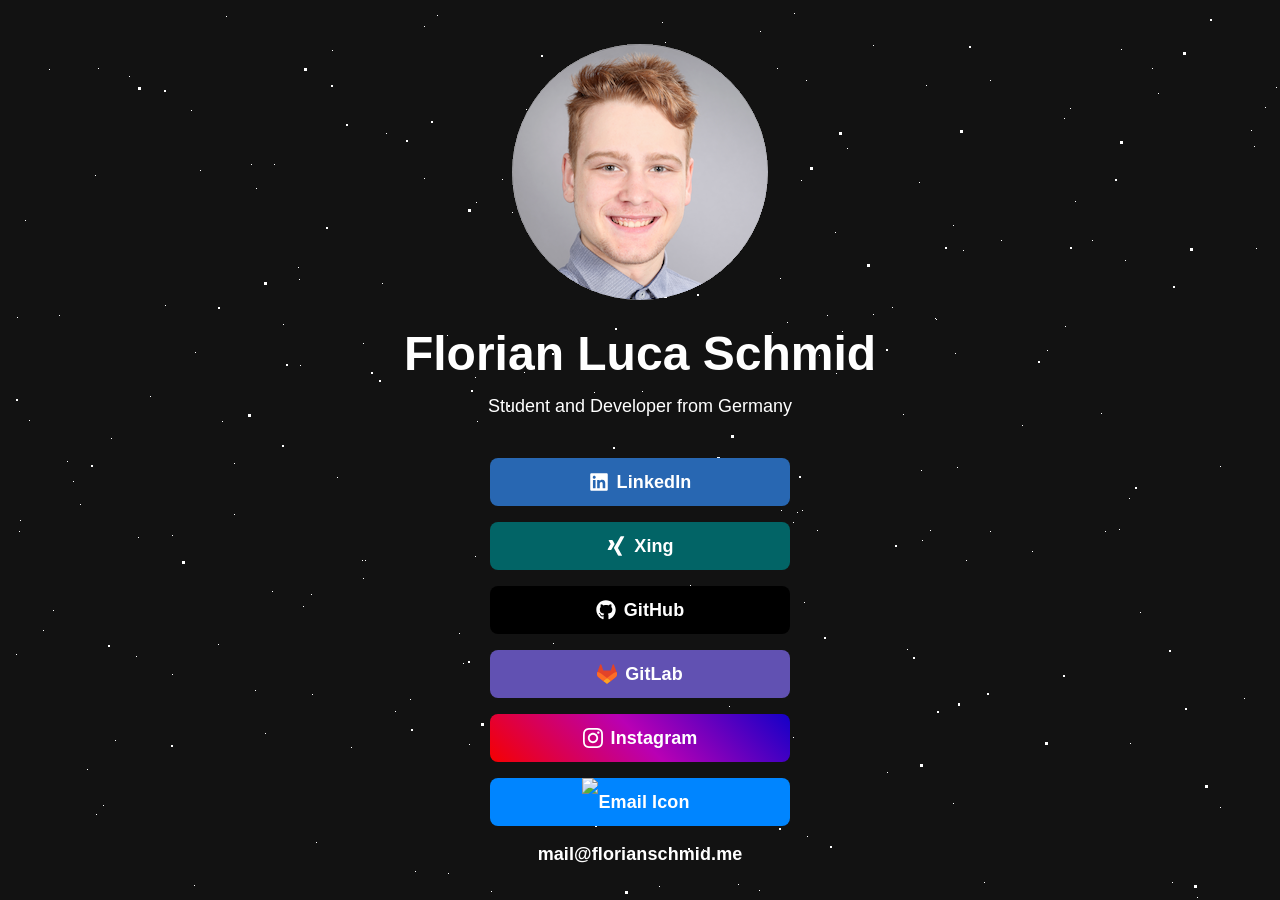
==== index.html @ 0807fe82 "change name to full name" ====
<!DOCTYPE html>
<html lang="en">

<head>
    <meta charset="utf-8">
    <title>Florian Luca Schmid - Linktree</title>
    <meta name="description" content="Contact me!">
    <meta name="author" content="Florian Schmid">

    <meta name="viewport" content="width=device-width, initial-scale=1">

    <link rel="stylesheet" href="css/normalize.css">
    <link rel="stylesheet" href="css/skeleton-dark.css">
    <link rel="stylesheet" href="css/brands.css">
    <link rel="stylesheet" href="css/custom.css">

    <link rel="icon" type="image/png" href="images/avatar.png">
</head>

<body>
    <!-- Parallax Pixel Background Animation -->
    <section class="animated-background">
      <div id="stars1"></div>
      <div id="stars2"></div>
      <div id="stars3"></div>
    </section>
    <!-- End of Parallax Pixel Background Animation -->

<div class="container">
    <div class="row">
      <div class="column" style="margin-top: 8%">

        <!-- Your Image Here -->
        <img src="images/avatar@4x.png"
             srcset="images/avatar@8x.png 2x, images/avatar@16x.png 4x"
             alt="Florian Schmid Profile Picture"
             style="margin-top: -3%; border-radius: 50%;">

        <!-- Title -->
        <h1>Florian Luca Schmid</h1>

        <!-- Short Bio -->
        <p style="margin-top: -4%;">Student and Developer from Germany</p>

        <!-- LinkedIn -->
        <a class="button button-linked linkBox" href="https://www.linkedin.com/in/florian-schmid-21755926a/" target="_blank" rel="noopener">
            <img class="icon" src="images/icons/linkedin.svg" alt="LinkedIn Logo">LinkedIn</a>
        <br>

        <!-- XING -->
        <a class="button button-xing linkBox" href="https://www.xing.com/profile/FlorianLuca_Schmid/cv" target="_blank" rel="noopener">
            <img class="icon" src="images/icons/xing.svg" alt="xing Logo">Xing</a>
        <br>

        <!-- Github -->
        <a class="button button-github linkBox" href="https://github.com/Schmidii99" target="_blank" rel="noopener">
            <img class="icon" src="images/icons/github.svg" alt="GitHub Logo">GitHub</a>
        <br>

        <!-- Gitlab -->
        <a class="button button-gitlab linkBox" href="https://gitlab.com/Schmidii99" target="_blank" rel="noopener">
            <img class="icon" src="images/icons/gitlab.svg" alt="GitLab Logo">GitLab</a>
        <br>

        <!-- Instagram -->
        <a class="button button-instagram linkBox" href="https://www.instagram.com/flo_schmand/" target="_blank" rel="noopener">
            <img class="icon" src="images/icons/instagram.svg" alt="Instagram Logo">Instagram</a>
        <br>

        <!-- Email -->
        <a class="button button-default linkBox" href="mailto:mail@florianschmid.me" target="_blank" rel="noopener">
            <img class="icon" src="images/icons/email.svg" alt="Email Icon">mail@florianschmid.me</a>
        <br>

      </div>
    </div>
</div>
</body>
</html>
---- css/skeleton-dark.css ----
/*
* littlelink V1
* https://littlelink.com
* Free to use under the MIT license.
* http://www.opensource.org/licenses/mit-license.php
* 12/21/2019
*
* Built using:
*
* Skeleton V2.0.4
* Copyright 2014, Dave Gamache
* www.getskeleton.com
* Free to use under the MIT license.
* http://www.opensource.org/licenses/mit-license.php
* 12/29/2014
*/

/* Table of contents
––––––––––––––––––––––––––––––––––––––––––––––––––
- Grid
- Base Styles
- Typography
- Links
- Code
- Spacing
- Utilities
*
* You'll find the button css in css/brands.css.
*
*/

/* Grid
–––––––––––––––––––––––––––––––––––––––––––––––––– */
.container {
  position: relative;
  width: 100%;
  max-width: 600px;
  text-align: center;
  margin: 0 auto;
  padding: 0 20px;
  box-sizing: border-box;
}
.container-left {
  position: relative;
  width: 100%;
  max-width: 600px;
  text-align: left;
  margin: 0 auto;
  padding: 0 20px;
  box-sizing: border-box;
}
.column {
  position: center;
  width: 100%;
  float: center;
  box-sizing: border-box;
}

/* For devices larger than 400px */
@media (min-width: 400px) {
  .container {
    width: 85%;
    padding: 0;
  }
}

/* For devices larger than 550px */
@media (min-width: 550px) {
  .container {
    width: 80%;
  }
  .column,
  .columns {
    margin-left: 0;
  }
  .column:first-child,
  .columns:first-child {
    margin-left: 0;
  }
}

/* Base Styles
–––––––––––––––––––––––––––––––––––––––––––––––––– */
/* NOTE
html is set to 62.5% so that all the REM measurements throughout Skeleton
are based on 10px sizing. So basically 1.5rem = 15px :) */

html {
  font-size: 100%;
  color-scheme: dark;
}
body {
  font-size: 18px;
  line-height: 24px;
  font-weight: 400;
  font-family: "Open Sans", "HelveticaNeue", "Helvetica Neue", Helvetica, Arial,
    sans-serif;
}

/* Typography
–––––––––––––––––––––––––––––––––––––––––––––––––– */
h1 {
  margin-top: 0;
  margin-bottom: 16px;
  font-weight: 800;
}
h1 {
  font-size: 24px;
  line-height: 64px;
  letter-spacing: 0;
}

/* Larger than phablet */
@media (min-width: 550px) {
  h1 {
    font-size: 48px;
    line-height: 96px;
  }
}

p {
  margin-top: 0;
}

/* Links
–––––––––––––––––––––––––––––––––––––––––––––––––– */
a {
  color: #0085ff;
}
a:hover {
  color: #0085ff;
}

/* Code
–––––––––––––––––––––––––––––––––––––––––––––––––– */
code {
  padding: 0.2rem 0.5rem;
  margin: 0 0.2rem;
  font-size: 90%;
  white-space: nowrap;
  background: #f1f1f1;
  border: 1px solid #e1e1e1;
  border-radius: 4px;
}
pre > code {
  display: block;
  padding: 1rem 1.5rem;
  white-space: pre;
}

/* Spacing
–––––––––––––––––––––––––––––––––––––––––––––––––– */
button,
.button {
  margin-bottom: 1rem;
}
input,
textarea,
select,
fieldset {
  margin-bottom: 1.5rem;
}
pre,
blockquote,
dl,
figure,
p,
ol {
  margin-bottom: 2.5rem;
}

/* Utilities
–––––––––––––––––––––––––––––––––––––––––––––––––– */
.u-full-width {
  width: 100%;
  box-sizing: border-box;
}
.u-max-full-width {
  max-width: 100%;
  box-sizing: border-box;
}
.u-pull-right {
  float: right;
}
.u-pull-left {
  float: left;
}

/* Misc
–––––––––––––––––––––––––––––––––––––––––––––––––– */
hr {
  margin-top: 3rem;
  margin-bottom: 3.5rem;
  border-width: 0;
  border-top: 1px solid #e1e1e1;
}
/* Radius values:

10%-40%: Squircles
50% (default): True circle
*/
.avatar {
  width: 128px;
  height: 128px;
  object-fit: cover;
  background-position: center;
  border-radius: 50%;
}

/* open-sans-regular - vietnamese_latin-ext_latin_hebrew_greek-ext_greek_cyrillic-ext_cyrillic */
@font-face {
  font-display: swap; /* Check https://developer.mozilla.org/en-US/docs/Web/CSS/@font-face/font-display for other options. */
  font-family: 'Open Sans';
  font-style: normal;
  font-weight: 400;
  src: url('../fonts/open-sans-v34-vietnamese_latin-ext_latin_hebrew_greek-ext_greek_cyrillic-ext_cyrillic-regular.eot'); /* IE9 Compat Modes */
  src: url('../fonts/open-sans-v34-vietnamese_latin-ext_latin_hebrew_greek-ext_greek_cyrillic-ext_cyrillic-regular.eot?#iefix') format('embedded-opentype'), /* IE6-IE8 */
       url('../fonts/open-sans-v34-vietnamese_latin-ext_latin_hebrew_greek-ext_greek_cyrillic-ext_cyrillic-regular.woff2') format('woff2'), /* Super Modern Browsers */
       url('../fonts/open-sans-v34-vietnamese_latin-ext_latin_hebrew_greek-ext_greek_cyrillic-ext_cyrillic-regular.woff') format('woff'), /* Modern Browsers */
       url('../fonts/open-sans-v34-vietnamese_latin-ext_latin_hebrew_greek-ext_greek_cyrillic-ext_cyrillic-regular.ttf') format('truetype'), /* Safari, Android, iOS */
       url('../fonts/open-sans-v34-vietnamese_latin-ext_latin_hebrew_greek-ext_greek_cyrillic-ext_cyrillic-regular.svg#OpenSans') format('svg'); /* Legacy iOS */
}
/* open-sans-600 - vietnamese_latin-ext_latin_hebrew_greek-ext_greek_cyrillic-ext_cyrillic */
@font-face {
  font-display: swap; /* Check https://developer.mozilla.org/en-US/docs/Web/CSS/@font-face/font-display for other options. */
  font-family: 'Open Sans';
  font-style: normal;
  font-weight: 600;
  src: url('../fonts/open-sans-v34-vietnamese_latin-ext_latin_hebrew_greek-ext_greek_cyrillic-ext_cyrillic-600.eot'); /* IE9 Compat Modes */
  src: url('../fonts/open-sans-v34-vietnamese_latin-ext_latin_hebrew_greek-ext_greek_cyrillic-ext_cyrillic-600.eot?#iefix') format('embedded-opentype'), /* IE6-IE8 */
       url('../fonts/open-sans-v34-vietnamese_latin-ext_latin_hebrew_greek-ext_greek_cyrillic-ext_cyrillic-600.woff2') format('woff2'), /* Super Modern Browsers */
       url('../fonts/open-sans-v34-vietnamese_latin-ext_latin_hebrew_greek-ext_greek_cyrillic-ext_cyrillic-600.woff') format('woff'), /* Modern Browsers */
       url('../fonts/open-sans-v34-vietnamese_latin-ext_latin_hebrew_greek-ext_greek_cyrillic-ext_cyrillic-600.ttf') format('truetype'), /* Safari, Android, iOS */
       url('../fonts/open-sans-v34-vietnamese_latin-ext_latin_hebrew_greek-ext_greek_cyrillic-ext_cyrillic-600.svg#OpenSans') format('svg'); /* Legacy iOS */
}
/* open-sans-700 - vietnamese_latin-ext_latin_hebrew_greek-ext_greek_cyrillic-ext_cyrillic */
@font-face {
  font-display: swap; /* Check https://developer.mozilla.org/en-US/docs/Web/CSS/@font-face/font-display for other options. */
  font-family: 'Open Sans';
  font-style: normal;
  font-weight: 700;
  src: url('../fonts/open-sans-v34-vietnamese_latin-ext_latin_hebrew_greek-ext_greek_cyrillic-ext_cyrillic-700.eot'); /* IE9 Compat Modes */
  src: url('../fonts/open-sans-v34-vietnamese_latin-ext_latin_hebrew_greek-ext_greek_cyrillic-ext_cyrillic-700.eot?#iefix') format('embedded-opentype'), /* IE6-IE8 */
       url('../fonts/open-sans-v34-vietnamese_latin-ext_latin_hebrew_greek-ext_greek_cyrillic-ext_cyrillic-700.woff2') format('woff2'), /* Super Modern Browsers */
       url('../fonts/open-sans-v34-vietnamese_latin-ext_latin_hebrew_greek-ext_greek_cyrillic-ext_cyrillic-700.woff') format('woff'), /* Modern Browsers */
       url('../fonts/open-sans-v34-vietnamese_latin-ext_latin_hebrew_greek-ext_greek_cyrillic-ext_cyrillic-700.ttf') format('truetype'), /* Safari, Android, iOS */
       url('../fonts/open-sans-v34-vietnamese_latin-ext_latin_hebrew_greek-ext_greek_cyrillic-ext_cyrillic-700.svg#OpenSans') format('svg'); /* Legacy iOS */
}
/* open-sans-800 - vietnamese_latin-ext_latin_hebrew_greek-ext_greek_cyrillic-ext_cyrillic */
@font-face {
  font-display: swap; /* Check https://developer.mozilla.org/en-US/docs/Web/CSS/@font-face/font-display for other options. */
  font-family: 'Open Sans';
  font-style: normal;
  font-weight: 800;
  src: url('../fonts/open-sans-v34-vietnamese_latin-ext_latin_hebrew_greek-ext_greek_cyrillic-ext_cyrillic-800.eot'); /* IE9 Compat Modes */
  src: url('../fonts/open-sans-v34-vietnamese_latin-ext_latin_hebrew_greek-ext_greek_cyrillic-ext_cyrillic-800.eot?#iefix') format('embedded-opentype'), /* IE6-IE8 */
       url('../fonts/open-sans-v34-vietnamese_latin-ext_latin_hebrew_greek-ext_greek_cyrillic-ext_cyrillic-800.woff2') format('woff2'), /* Super Modern Browsers */
       url('../fonts/open-sans-v34-vietnamese_latin-ext_latin_hebrew_greek-ext_greek_cyrillic-ext_cyrillic-800.woff') format('woff'), /* Modern Browsers */
       url('../fonts/open-sans-v34-vietnamese_latin-ext_latin_hebrew_greek-ext_greek_cyrillic-ext_cyrillic-800.ttf') format('truetype'), /* Safari, Android, iOS */
       url('../fonts/open-sans-v34-vietnamese_latin-ext_latin_hebrew_greek-ext_greek_cyrillic-ext_cyrillic-800.svg#OpenSans') format('svg'); /* Legacy iOS */
}
---- css/brands.css ----
/*
* littlelink.io
* Skeleton V2.0.4
* Copyright 2014, Dave Gamache
* www.getskeleton.com
* Free to use under the MIT license.
* http://www.opensource.org/licenses/mit-license.php
* 12/29/2014
*/

/*
* Built using on:
* Skeleton V2.0.4
* Copyright 2014, Dave Gamache
* www.getskeleton.com
* Free to use under the MIT license.
* http://www.opensource.org/licenses/mit-license.php
* 12/29/2014
*/

/* Table of contents
––––––––––––––––––––––––––––––––––––––––––––––––––

- Buttons
- Brand Styles

*/

/* Buttons
–––––––––––––––––––––––––––––––––––––––––––––––––– */

.button,
button {
  display: inline-block;
  text-decoration: none;
  height: 48px;
  text-align: center;
  vertical-align: middle;
  font-size: 18px;
  width: 300px;
  font-weight: 700;
  line-height: 48px;
  letter-spacing: 0.1px;
  white-space: wrap;
  border-radius: 8px;
  cursor: pointer;
}
button:hover,
.button:focus {
  color: #333;
  border-color: #888;
  outline: 0;
}
.button.button-primary {
  color: #fff;
  filter: brightness(90%);
}
.button.button-primary:hover,
.button.button-primary:focus {
  color: #fff;
  filter: brightness(90%);
}

/* Brand Icons
–––––––––––––––––––––––––––––––––––––––––––––––––– */

.icon {
  padding: 0px 8px 3.5px 0px;
  vertical-align: middle;
  width: 20px;
  height: 20px;
}

/* Brand Styles
–––––––––––––––––––––––––––––––––––––––––––––––––– */

/* Default (this is great for your own brand color!) */
.button.button-default {
  color: #ffffff;
  background-color: #0085ff;
}
.button.button-default:hover,
.button.button-default:focus {
  filter: brightness(90%);
}

/* Amazon */
.button.button-amazon {
  color: #000000;
  background-color: #ffffff;
}
.button.button-amazon:hover,
.button.button-amazon:focus {
  filter: brightness(90%);
}

/* Apple App Store */
.button.button-appstore {
  color: #ffffff;
  background-color: #000000;
}
.button.button-appstore:hover,
.button.button-appstore:focus {
  filter: brightness(90%);
}

/* Apple Music */
.button.button-apple-music {
  color: #ffffff;
  background-color: #000000;
}
.button.button-apple-music:hover,
.button.button-apple-music:focus {
  filter: brightness(90%);
}

/* Apple Music Alt */
.button.button-apple-music-alt {
  color: #ffffff;
  background-image: linear-gradient(to bottom, #FB5C74, #FA233B);
}
.button.button-apple-music-alt:hover,
.button.button-apple-music-alt:focus {
  filter: brightness(90%);
}

/* Apple Podcasts */
.button.button-apple-podcasts {
  color: #ffffff;
  background-color: #000000;
}
.button.button-apple-podcasts:hover,
.button.button-apple-podcasts:focus {
  filter: brightness(90%);
}

/* Apple Podcasts Alt */
.button.button-apple-podcasts-alt {
  color: #ffffff;
  background-image: linear-gradient(to bottom, #F452FF, #832BC1);
}
.button.button-apple-podcasts-alt:hover,
.button.button-apple-podcasts-alt:focus {
  filter: brightness(90%);
}

/* Bandcamp */
.button.button-bandcamp {
  color: #ffffff;
  background-color: #1d9fc3;
}
.button.button-bandcamp:hover,
.button.button-bandcamp:focus {
  filter: brightness(90%);
}

/* Buy Me a Coffee */
.button.button-coffee {
  color: #100a26;
  background-color: #ffdd00;
}
.button.button-coffee:hover,
.button.button-coffee:focus {
  filter: brightness(90%);
}

/* Clubhouse */
.button.button-clubhouse {
  color: #1F1F1A;
  background-color: #F1EFE3;
}
.button.button-coffee:hover,
.button.button-coffee:focus {
  filter: brightness(90%);
}

/* Cash App */
.button.button-cashapp {
  color: #ffffff;
  background-image: linear-gradient(to bottom, #00d64b, #00c244);
}
.button.button-cashapp:hover,
.button.button-cashapp:focus {
  filter: brightness(90%);
}

/* dev.to */
.button.button-dev-to {
  color: #000000;
  background-color: #f5f5f5;
}
.button.button-dev-to:hover,
.button.button-dev-to:focus {
  filter: brightness(90%);
}

/* Discord */
.button.button-discord {
  color: #ffffff;
  background-color: #5865f2;
}
.button.button-discord:hover,
.button.button-discord:focus {
  filter: brightness(90%);
}

/* Etsy */
.button.button-etsy {
  color: #ffffff;
  background-color: #F45800;
}
.button.button-etsy:hover,
.button.button-etsy:focus {
  filter: brightness(90%);
}

/* Facebook */
.button.button-faceb {
  color: #ffffff;
  background-color: #1877f2;
}
.button.button-faceb:hover,
.button.button-faceb:focus {
  filter: brightness(90%);
}

/* Facebook Messenger */
.button.button-messenger {
  color: #ffffff;
  background-image: linear-gradient(
    25deg,
    #0099ff,
    #5f5dff,
    #a033ff,
    #c740cc,
    #ff5280,
    #ff7061
  );
}
.button.button-messenger:hover,
.button.button-messenger:focus {
  filter: brightness(90%);
}

/* Figma */
.button.button-figma {
  color: #ffffff;
  background-color: #000000;
}
.button.button-figma:hover,
.button.button-figma:focus {
  filter: brightness(90%);
}

/* Flickr */
.button.button-flickr {
  color: #ffffff;
  background-color: #000000;
}
.button.button-flickr:hover,
.button.button-flickr:focus {
  filter: brightness(90%);
}

/* GitHub */
.button.button-github {
  color: #ffffff;
  background-color: #000000;
}
.button.button-github:hover,
.button.button-github:focus {
  filter: brightness(90%);
}

/* Gitlab */
.button.button-gitlab {
  color: #ffffff;
  background-color: #6151b2;
}
.button.button-gitlab:hover,
.button.button-gitlab:focus {
  filter: brightness(90%);
}

/* Goodreads */
.button.button-goodreads {
  color: #333333;
  background-color: #f3f1e6;
}
.button.button-goodreads:hover,
.button.button-goodreads:focus {
  filter: brightness(90%);
}

/* Google Play Store */
.button.button-playstore {
  color: #FFFFFF;
  background-color: #000000;
}
.button.button-playstore:hover,
.button.button-playstore:focus {
  filter: brightness(90%);
}

/* Google Podcasts */
.button.button-google-podcasts {
  color: #000000;
  background-color: #FFFFFF;
}
.button.button-google-podcasts:hover,
.button.button-google-podcasts:focus {
  filter: brightness(90%);
}

/* Google Scholar */
.button.button-google-scholar {
  color: #000000;
  background-color: #f5f5f5;
}
.button.button-google-scholar:hover,
.button.button-google-scholar:focus {
  filter: brightness(90%);
}

/* Hashnode */
.button.button-hashnode {
  color: #000000;
  background-color: #ffffff;
}
.button.button-hashnode:hover,
.button.button-hashnode:focus {
  filter: brightness(90%);
}

/* Instagram */
.button.button-instagram {
  color: #ffffff;
  background-image: linear-gradient(-135deg, #1400c8, #b900b4, #f50000);
}
.button.button-instagram:hover,
.button.button-instagram:focus {
  filter: brightness(90%);
}

/* kickstarter */
.button.button-kickstarter {
  color: #ffffff;
  background-color: #05ce78;
}
.button.button-kickstarter:hover,
.button.button-kickstarter:focus {
  filter: brightness(90%);
}

/* Kit */
.button.button-kit {
  color: #ffffff;
  background-color: #000000;
}
.button.button-kit:hover,
.button.button-kit:focus {
  filter: brightness(90%);
}

/* Ko-fi */
.button.button-ko-fi {
  color: #ffffff;
  background-color: #13C3FF;
}
.button.button-ko-fi:hover,
.button.button-ko-fi:focus {
  filter: brightness(90%);
}

/* Letterboxd */
.button.button-letterboxd {
  color: #ffffff;
  background-color: #2c3440;
}
.button.button-letterboxd:hover,
.button.button-letterboxd:focus {
  filter: brightness(90%);
}

/* LinkedIn */
.button.button-linked {
  color: #ffffff;
  background-color: #2867b2;
}
.button.button-linked:hover,
.button.button-linked:focus {
  filter: brightness(90%);
}

/* Mastodon */
.button.button-mastodon {
  color: #ffffff;
  background-color: #17063B;
}
.button.button-mastodon:hover,
.button.button-mastodon:focus {
  filter: brightness(90%);
}

/* Medium */
.button.button-medium {
  color: #ffffff;
  background-color: #000000;
}
.button.button-medium:hover,
.button.button-medium:focus {
  filter: brightness(90%);
}

/* Notion */
.button.button-notion {
  color: #000000;
  border-style: solid;
  border-color: #000000;
  border-width: 2px;
  background-color: #ffffff;
}
.button.button-notion:hover,
.button.button-notion:focus {
  filter: brightness(90%);
}

/* OnlyFans */
.button.button-onlyfans {
  color: #ffffff;
  background-color: #00AEEF;
}
.button.button-onlyfans:hover,
.button.button-onlyfans:focus {
  filter: brightness(90%);
}

/* Patreon */
.button.button-patreon {
  color: #ffffff;
  background-color: #ff424d;
}
.button.button-patreon:hover,
.button.button-patreon:focus {
  filter: brightness(90%);
}

/* PayPal */
.button.button-paypal {
  color: #ffffff;
  background-color: #003087;
}
.button.button-paypal:hover,
.button.button-paypal:focus {
  filter: brightness(90%);
}

/* Pinterest */
.button.button-pinterest {
  color: #000000;
  background-color: #ffe2eb;
}
.button.button-pinterest:hover,
.button.button-pinterest:focus {
  filter: brightness(90%);
}

/* Post.news */
.button.button-post-news {
  color: #ffffff;
  background-color: #678BFF;
}
.button.button-post-news:hover,
.button.button-post-news:focus {
  filter: brightness(90%);
}

/* Producthunt */
.button.button-producthunt {
  color: #da552f;
  border-style: solid;
  border-color: #da552f;
  border-width: 2px;
  background-color: #ffffff;
}
.button.button-producthunt:hover,
.button.button-producthunt:focus {
  filter: brightness(90%);
}

/* Redbubble */
.button.button-redbubble {
  color: #e41321;
  border-style: solid;
  border-color: #e41321;
  border-width: 2px;
  background-color: #ffffff;
}
.button.button-redbubble:hover,
.button.button-redbubble:focus {
  filter: brightness(90%);
}

/* Reddit */
.button.button-reddit {
  color: #000000;
  background-color: #d7dfe2;
}
.button.button-reddit:hover,
.button.button-reddit:focus {
  filter: brightness(90%);
}

/* Signal */
.button.button-signal {
  color: #ffffff;
  background-color: #3a76f0;
}
.button.button-signal:hover,
.button.button-signal:focus {
  filter: brightness(90%);
}

/* Skoob */
.button.button-skoob {
  color: #ffffff;
  background-color: #3189c8;
}
.button.button-skoob:hover,
.button.button-skoob:focus {
  filter: brightness(90%);
}

/* Snapchat */
.button.button-snapchat {
  color: #000000;
  background-color: #fffc00;
}
.button.button-snapchat:hover,
.button.button-snapchat:focus {
  filter: brightness(90%);
}

/* SoundCloud */
.button.button-soundcloud {
  color: #ffffff;
  background-color: #ff5500;
}
.button.button-soundcloud:hover,
.button.button-soundcloud:focus {
  filter: brightness(90%);
}

/* Spotify */
.button.button-spotify {
  color: #191414;
  background-color: #1db954;
}
.button.button-spotify:hover,
.button.button-spotify:focus {
  filter: brightness(90%);
}

/* Spotify Alt */
.button.button-spotify-alt {
  color: #FFFFFF;
  background-color: #191414;
}
.button.button-spotify-alt:hover,
.button.button-spotify-alt:focus {
  filter: brightness(90%);
}

/* Steam */
.button.button-steam {
  color: #ffffff;
  background-color: #171a21;
}
.button.button-steam:hover,
.button.button-steam:focus {
  filter: brightness(90%);
}

/* Strava */
.button.button-strava {
  color: #ffffff;
  background-color: #fc5200;
}
.button.button-strava:hover,
.button.button-strava:focus {
  filter: brightness(90%);
}

/* Substack */
.button.button-substack {
  color: #ffffff;
  background-color: #FF6719;
}
.button.button-substack:hover,
.button.button-substack:focus {
  filter: brightness(90%);
}

/* Telegram */
.button.button-telegram {
  color: #ffffff;
  background-color: #3faee8;
}
.button.button-telegram:hover,
.button.button-telegram:focus {
  filter: brightness(90%);
}

/* Threema */
.button.button-threema {
  color: #000000;
  background-color: #3fe669;
}
.button.button-threema:hover,
.button.button-threema:focus {
  filter: brightness(90%);
}

/* TikTok */
.button.button-tiktok {
  color: #ffffff;
  background-color: #000000;
}
.button.button-tiktok:hover,
.button.button-tiktok:focus {
  filter: brightness(90%);
}

/* Trello */
.button.button-trello {
  color: #ffffff;
  background-color: #0065ff;
}
.button.button-trello:hover,
.button.button-trello:focus {
  filter: brightness(90%);
}

/* Tumblr */
.button.button-tumb {
  color: #ffffff;
  background-color: #131313;
}
.button.button-tumb:hover,
.button.button-tumb:focus {
  filter: brightness(90%);
}

/* Twitch */
.button.button-twitch {
  color: #ffffff;
  background-color: #9146ff;
}
.button.button-twitch:hover,
.button.button-twitch:focus {
  filter: brightness(90%);
}

/* Twitter */
.button.button-twit {
  color: #ffffff;
  background-color: #1da1f2;
}
.button.button-twit:hover,
.button.button-twit:focus {
  filter: brightness(90%);
}

/* Untappd */
.button.button-untappd {
  color: #ffffff;
  background-color: #ffc000;
}
.button.button-untappd:hover,
.button.button-untappd:focus {
  filter: brightness(90%);
}

/* Venmo */
.button.button-venmo {
  color: #ffffff;
  background-color: #008CFF;
}
.button.button-venmo:hover,
.button.button-venmo:focus {
  filter: brightness(90%);
}

/* Vimeo */
.button.button-vimeo {
  color: #ffffff;
  background-color: #1ab7ea;
}
.button.button-vimeo:hover,
.button.button-vimeo:focus {
  filter: brightness(90%);
}

/* VRChat */
.button.button-vrchat {
  color: #000000;
  background-color: #ffffff;
  border: 2px solid black;
}
.button.button-vrchat:hover,
.button.button-vrchat:focus {
  filter: brightness(90%);
}

/* Website */
.button.button-web {
  color: #ffffff;
  background-color: #000000;
}
.button.button-web:hover,
.button.button-web:focus {
  filter: brightness(90%);
}

/* WhatsApp */
.button.button-whatsapp {
  color: #ffffff;
  background-color: #455a64;
}
.button.button-whatsapp:hover,
.button.button-whatsapp:focus {
  filter: brightness(90%);
}

/* Wordpress */
.button.button-wordpress {
  color: #ffffff;
  background-color: #21759b;
}
.button.button-wordpress:hover,
.button.button-wordpress:focus {
  filter: brightness(90%);
}

/* Xing */
.button.button-xing {
  color: #ffffff;
  background-color: #026466;
}
.button.button-xing:hover,
.button.button-xing:focus {
  filter: brightness(90%);
}

/* YouTube */
.button.button-yt {
  color: #ffffff;
  background-color: #000000;
}
.button.button-yt:hover,
.button.button-yt:focus {
  filter: brightness(90%);
}

/* Unsplash */
.button.button-unsplash {
  color: #000000;
  background-color: #ffffff;
}
.button.button-unsplash:hover,
.button.button-unsplash:focus {
  filter: brightness(90%);
}
---- css/custom.css ----
.linkBox {
    animation: flyup 1.5s;
    animation-fill-mode: forwards;
    position: relative;
    opacity: 0;
}

.linkBox:nth-child(4) {animation-delay: 0s;}
.linkBox:nth-child(6) {animation-delay: 0.2s;}
.linkBox:nth-child(8) {animation-delay: 0.4s;}
.linkBox:nth-child(10) {animation-delay: 0.6s;}
.linkBox:nth-child(12) {animation-delay: 0.8s;}
.linkBox:nth-child(14) {animation-delay: 1s;}


/*-----------------------animations---------------------*/
@keyframes animStar {
    from {
        transform: translateY(0px);
    }
    to {
        transform: translateY(-2000px);
    }
}

@keyframes flyup {
    from {
      transform: translateY(700px); 
    }
    to {
        transform: translateY(0px);
        opacity: 1;
    }
  }

/*-----------------------parallax-----------------------*/
/* credits: https://www.youtube.com/watch?v=aywzn9cf-_U */
#stars1 {
    width: 1px;
    height: 1px;
    background: transparent;
    animation: animStar 120s linear infinite;

    box-shadow: 779px 1331px #fff, 324px 42px #fff, 303px 586px #fff,
    1312px 276px #fff, 451px 625px #fff, 521px 1931px #fff, 1087px 1871px #fff,
    36px 1546px #fff, 132px 934px #fff, 1698px 901px #fff, 1418px 664px #fff,
    1448px 1157px #fff, 1084px 232px #fff, 347px 1776px #fff, 1722px 243px #fff,
    1629px 835px #fff, 479px 969px #fff, 1231px 960px #fff, 586px 384px #fff,
    164px 527px #fff, 8px 646px #fff, 1150px 1126px #fff, 665px 1357px #fff,
    1556px 1982px #fff, 1260px 1961px #fff, 1675px 1741px #fff,
    1843px 1514px #fff, 718px 1628px #fff, 242px 1343px #fff, 1497px 1880px #fff,
    1364px 230px #fff, 1739px 1302px #fff, 636px 959px #fff, 304px 686px #fff,
    614px 751px #fff, 1935px 816px #fff, 1428px 60px #fff, 355px 335px #fff,
    1594px 158px #fff, 90px 60px #fff, 1553px 162px #fff, 1239px 1825px #fff,
    1945px 587px #fff, 749px 1785px #fff, 1987px 1172px #fff, 1301px 1237px #fff,
    1039px 342px #fff, 1585px 1481px #fff, 995px 1048px #fff, 524px 932px #fff,
    214px 413px #fff, 1701px 1300px #fff, 1037px 1613px #fff, 1871px 996px #fff,
    1360px 1635px #fff, 1110px 1313px #fff, 412px 1783px #fff, 1949px 177px #fff,
    903px 1854px #fff, 700px 1936px #fff, 378px 125px #fff, 308px 834px #fff,
    1118px 962px #fff, 1350px 1929px #fff, 781px 1811px #fff, 561px 137px #fff,
    757px 1148px #fff, 1670px 1979px #fff, 343px 739px #fff, 945px 795px #fff,
    576px 1903px #fff, 1078px 1436px #fff, 1583px 450px #fff, 1366px 474px #fff,
    297px 1873px #fff, 192px 162px #fff, 1624px 1633px #fff, 59px 453px #fff,
    82px 1872px #fff, 1933px 498px #fff, 1966px 1974px #fff, 1975px 1688px #fff,
    779px 314px #fff, 1858px 1543px #fff, 73px 1507px #fff, 1693px 975px #fff,
    1683px 108px #fff, 1768px 1654px #fff, 654px 14px #fff, 494px 171px #fff,
    1689px 1895px #fff, 1660px 263px #fff, 1031px 903px #fff, 1203px 1393px #fff,
    1333px 1421px #fff, 1113px 41px #fff, 1206px 1645px #fff, 1325px 1635px #fff,
    142px 388px #fff, 572px 215px #fff, 1535px 296px #fff, 1419px 407px #fff,
    1379px 1003px #fff, 329px 469px #fff, 1791px 1652px #fff, 935px 1802px #fff,
    1330px 1820px #fff, 421px 1933px #fff, 828px 365px #fff, 275px 316px #fff,
    707px 960px #fff, 1605px 1554px #fff, 625px 58px #fff, 717px 1697px #fff,
    1669px 246px #fff, 1925px 322px #fff, 1154px 1803px #fff, 1929px 295px #fff,
    1248px 240px #fff, 1045px 1755px #fff, 166px 942px #fff, 1888px 1773px #fff,
    678px 1963px #fff, 1370px 569px #fff, 1974px 1400px #fff, 1786px 460px #fff,
    51px 307px #fff, 784px 1400px #fff, 730px 1258px #fff, 1712px 393px #fff,
    416px 170px #fff, 1797px 1932px #fff, 572px 219px #fff, 1557px 1856px #fff,
    218px 8px #fff, 348px 1334px #fff, 469px 413px #fff, 385px 1738px #fff,
    1357px 1818px #fff, 240px 942px #fff, 248px 1847px #fff, 1535px 806px #fff,
    236px 1514px #fff, 1429px 1556px #fff, 73px 1633px #fff, 1398px 1121px #fff,
    671px 1301px #fff, 1404px 1663px #fff, 740px 1018px #fff, 1600px 377px #fff,
    785px 514px #fff, 112px 1084px #fff, 1915px 1887px #fff, 1463px 1848px #fff,
    687px 1115px #fff, 1268px 1768px #fff, 1729px 1425px #fff,
    1284px 1022px #fff, 801px 974px #fff, 1975px 1317px #fff, 1354px 834px #fff,
    1446px 1484px #fff, 1283px 1786px #fff, 11px 523px #fff, 1842px 236px #fff,
    1355px 654px #fff, 429px 7px #fff, 1033px 1128px #fff, 157px 297px #fff,
    545px 635px #fff, 52px 1080px #fff, 827px 1520px #fff, 1121px 490px #fff,
    9px 309px #fff, 1744px 1586px #fff, 1014px 417px #fff, 1534px 524px #fff,
    958px 552px #fff, 1403px 1496px #fff, 387px 703px #fff, 1522px 548px #fff,
    1355px 282px #fff, 1532px 601px #fff, 1838px 790px #fff, 290px 259px #fff,
    295px 598px #fff, 1601px 539px #fff, 1561px 1272px #fff, 34px 1922px #fff,
    1024px 543px #fff, 467px 369px #fff, 722px 333px #fff, 1976px 1255px #fff,
    766px 983px #fff, 1582px 1285px #fff, 12px 512px #fff, 617px 1410px #fff,
    682px 577px #fff, 1334px 1438px #fff, 439px 327px #fff, 1617px 1661px #fff,
    673px 129px #fff, 794px 941px #fff, 1386px 1902px #fff, 37px 1353px #fff,
    1467px 1353px #fff, 416px 18px #fff, 187px 344px #fff, 200px 1898px #fff,
    1491px 1619px #fff, 811px 347px #fff, 924px 1827px #fff, 945px 217px #fff,
    1735px 1228px #fff, 379px 1890px #fff, 79px 761px #fff, 825px 1837px #fff,
    1980px 1558px #fff, 1308px 1573px #fff, 1488px 1726px #fff,
    382px 1208px #fff, 522px 595px #fff, 1277px 1898px #fff, 354px 552px #fff,
    161px 1784px #fff, 614px 251px #fff, 526px 1576px #fff, 17px 212px #fff,
    179px 996px #fff, 467px 1208px #fff, 1944px 1838px #fff, 1140px 1093px #fff,
    858px 1007px #fff, 200px 1064px #fff, 423px 1964px #fff, 1945px 439px #fff,
    1377px 689px #fff, 1120px 1437px #fff, 1876px 668px #fff, 907px 1324px #fff,
    343px 1976px #fff, 1816px 1501px #fff, 1849px 177px #fff, 647px 91px #fff,
    1984px 1012px #fff, 1336px 1300px #fff, 128px 648px #fff, 305px 1060px #fff,
    1324px 826px #fff, 1263px 1314px #fff, 1801px 629px #fff, 1614px 1555px #fff,
    1634px 90px #fff, 1603px 452px #fff, 891px 1984px #fff, 1556px 1906px #fff,
    121px 68px #fff, 1676px 1714px #fff, 516px 936px #fff, 1947px 1492px #fff,
    1455px 1519px #fff, 45px 602px #fff, 205px 1039px #fff, 793px 172px #fff,
    1562px 1739px #fff, 1056px 110px #fff, 1512px 379px #fff, 1795px 1621px #fff,
    1848px 607px #fff, 262px 1719px #fff, 477px 991px #fff, 483px 883px #fff,
    1239px 1197px #fff, 1496px 647px #fff, 1649px 25px #fff, 1491px 1946px #fff,
    119px 996px #fff, 179px 1472px #fff, 1341px 808px #fff, 1565px 1700px #fff,
    407px 1544px #fff, 1754px 357px #fff, 1288px 981px #fff, 902px 1997px #fff,
    1755px 1668px #fff, 186px 877px #fff, 1202px 1882px #fff, 461px 1213px #fff,
    1400px 748px #fff, 1969px 1899px #fff, 809px 522px #fff, 514px 1219px #fff,
    374px 275px #fff, 938px 1973px #fff, 357px 552px #fff, 144px 1722px #fff,
    1572px 912px #fff, 402px 1858px #fff, 1544px 1195px #fff, 667px 1257px #fff,
    727px 1496px #fff, 993px 232px #fff, 1772px 313px #fff, 1040px 1590px #fff,
    1204px 1973px #fff, 1268px 79px #fff, 1555px 1048px #fff, 986px 1707px #fff,
    978px 1710px #fff, 713px 360px #fff, 407px 863px #fff, 461px 736px #fff,
    284px 1608px #fff, 103px 430px #fff, 1283px 1319px #fff, 977px 1186px #fff,
    1966px 1516px #fff, 1287px 1129px #fff, 70px 1098px #fff, 1189px 889px #fff,
    1126px 1734px #fff, 309px 1292px #fff, 879px 764px #fff, 65px 473px #fff,
    1003px 1959px #fff, 658px 791px #fff, 402px 1576px #fff, 35px 622px #fff,
    529px 1589px #fff, 164px 666px #fff, 1876px 1290px #fff, 1541px 526px #fff,
    270px 1297px #fff, 440px 865px #fff, 1500px 802px #fff, 182px 1754px #fff,
    1264px 892px #fff, 272px 1249px #fff, 1289px 1535px #fff, 190px 1646px #fff,
    955px 242px #fff, 1456px 1597px #fff, 1727px 1983px #fff, 635px 801px #fff,
    226px 455px #fff, 1396px 1710px #fff, 849px 1863px #fff, 237px 1264px #fff,
    839px 140px #fff, 1122px 735px #fff, 1280px 15px #fff, 1318px 242px #fff,
    1819px 1148px #fff, 333px 1392px #fff, 1949px 553px #fff, 1878px 1332px #fff,
    467px 548px #fff, 1812px 1082px #fff, 1067px 193px #fff, 243px 156px #fff,
    483px 1616px #fff, 1714px 933px #fff, 759px 1800px #fff, 1822px 995px #fff,
    1877px 572px #fff, 581px 1084px #fff, 107px 732px #fff, 642px 1837px #fff,
    166px 1493px #fff, 1555px 198px #fff, 819px 307px #fff, 947px 345px #fff,
    827px 224px #fff, 927px 1394px #fff, 540px 467px #fff, 1093px 405px #fff,
    1140px 927px #fff, 130px 529px #fff, 33px 1980px #fff, 1147px 1663px #fff,
    1616px 1436px #fff, 528px 710px #fff, 798px 1100px #fff, 505px 1480px #fff,
    899px 641px #fff, 1909px 1949px #fff, 1311px 964px #fff, 979px 1301px #fff,
    1393px 969px #fff, 1793px 1886px #fff, 292px 357px #fff, 1196px 1718px #fff,
    1290px 1994px #fff, 537px 1973px #fff, 1181px 1674px #fff,
    1740px 1566px #fff, 1307px 265px #fff, 922px 522px #fff, 1892px 472px #fff,
    384px 1746px #fff, 392px 1098px #fff, 647px 548px #fff, 390px 1498px #fff,
    1246px 138px #fff, 730px 876px #fff, 192px 1472px #fff, 1790px 1789px #fff,
    928px 311px #fff, 1253px 1647px #fff, 747px 1921px #fff, 1561px 1025px #fff,
    1533px 1292px #fff, 1985px 195px #fff, 728px 729px #fff, 1712px 1936px #fff,
    512px 1717px #fff, 1528px 483px #fff, 313px 1642px #fff, 281px 1849px #fff,
    1212px 799px #fff, 435px 1191px #fff, 1422px 611px #fff, 1718px 1964px #fff,
    411px 944px #fff, 210px 636px #fff, 1502px 1295px #fff, 1434px 349px #fff,
    769px 60px #fff, 747px 1053px #fff, 789px 504px #fff, 1436px 1264px #fff,
    1893px 1225px #fff, 1394px 1788px #fff, 1108px 1317px #fff,
    1673px 1395px #fff, 854px 1010px #fff, 1705px 80px #fff, 1858px 148px #fff,
    1729px 344px #fff, 1388px 664px #fff, 895px 406px #fff, 1479px 157px #fff,
    1441px 1157px #fff, 552px 1900px #fff, 516px 364px #fff, 1647px 189px #fff,
    1427px 1071px #fff, 785px 729px #fff, 1080px 1710px #fff, 504px 204px #fff,
    1177px 1622px #fff, 657px 34px #fff, 1296px 1099px #fff, 248px 180px #fff,
    1212px 1568px #fff, 667px 1562px #fff, 695px 841px #fff, 1608px 1247px #fff,
    751px 882px #fff, 87px 167px #fff, 607px 1368px #fff, 1363px 1203px #fff,
    1836px 317px #fff, 1668px 1703px #fff, 830px 1154px #fff, 1721px 1398px #fff,
    1601px 1280px #fff, 976px 874px #fff, 1743px 254px #fff, 1020px 1815px #fff,
    1670px 1766px #fff, 1890px 735px #fff, 1379px 136px #fff, 1864px 695px #fff,
    206px 965px #fff, 1404px 1932px #fff, 1923px 1360px #fff, 247px 682px #fff,
    519px 1708px #fff, 645px 750px #fff, 1164px 1204px #fff, 834px 323px #fff,
    172px 1350px #fff, 213px 972px #fff, 1837px 190px #fff, 285px 1806px #fff,
    1047px 1299px #fff, 1548px 825px #fff, 1730px 324px #fff, 1346px 1909px #fff,
    772px 270px #fff, 345px 1190px #fff, 478px 1433px #fff, 1479px 25px #fff,
    1994px 1830px #fff, 1744px 732px #fff, 20px 1635px #fff, 690px 1795px #fff,
    1594px 569px #fff, 579px 245px #fff, 1398px 733px #fff, 408px 1352px #fff,
    1774px 120px #fff, 1152px 1370px #fff, 1698px 1810px #fff, 710px 1450px #fff,
    665px 286px #fff, 493px 1720px #fff, 786px 5px #fff, 637px 1140px #fff,
    764px 324px #fff, 927px 310px #fff, 938px 1424px #fff, 1884px 744px #fff,
    913px 462px #fff, 1831px 1936px #fff, 1527px 249px #fff, 36px 1381px #fff,
    1597px 581px #fff, 1530px 355px #fff, 949px 459px #fff, 799px 828px #fff,
    242px 1471px #fff, 654px 797px #fff, 796px 594px #fff, 1365px 678px #fff,
    752px 23px #fff, 1630px 541px #fff, 982px 72px #fff, 1733px 1831px #fff,
    21px 412px #fff, 775px 998px #fff, 335px 1945px #fff, 264px 583px #fff,
    158px 1311px #fff, 528px 164px #fff, 1978px 574px #fff, 717px 1203px #fff,
    734px 1591px #fff, 1555px 820px #fff, 16px 1943px #fff, 1625px 1177px #fff,
    1236px 690px #fff, 1585px 1590px #fff, 1737px 1728px #fff, 721px 698px #fff,
    1804px 1186px #fff, 166px 980px #fff, 1850px 230px #fff, 330px 1712px #fff,
    95px 797px #fff, 1948px 1078px #fff, 469px 939px #fff, 1269px 1899px #fff,
    955px 1220px #fff, 1137px 1075px #fff, 312px 1293px #fff, 986px 1762px #fff,
    1103px 1238px #fff, 428px 1993px #fff, 355px 570px #fff, 977px 1836px #fff,
    1395px 1092px #fff, 276px 913px #fff, 1743px 656px #fff, 773px 502px #fff,
    1686px 1322px #fff, 1516px 1945px #fff, 1334px 501px #fff, 266px 156px #fff,
    455px 655px #fff, 798px 72px #fff, 1059px 1259px #fff, 1402px 1687px #fff,
    236px 1329px #fff, 1455px 786px #fff, 146px 1228px #fff, 1851px 823px #fff,
    1062px 100px #fff, 1220px 953px #fff, 20px 1826px #fff, 36px 1063px #fff,
    1525px 338px #fff, 790px 1521px #fff, 741px 1099px #fff, 288px 1489px #fff,
    700px 1060px #fff, 390px 1071px #fff, 411px 1036px #fff, 1853px 1072px #fff,
    1446px 1085px #fff, 1164px 874px #fff, 924px 925px #fff, 291px 271px #fff,
    1257px 1964px #fff, 1580px 1352px #fff, 1507px 1216px #fff, 211px 956px #fff,
    985px 1195px #fff, 975px 1640px #fff, 518px 101px #fff, 663px 1395px #fff,
    914px 532px #fff, 145px 1320px #fff, 69px 1397px #fff, 982px 523px #fff,
    257px 725px #fff, 1599px 831px #fff, 1636px 1513px #fff, 1250px 1158px #fff,
    1132px 604px #fff, 183px 102px #fff, 1057px 318px #fff, 1247px 1835px #fff,
    1983px 1110px #fff, 1077px 1455px #fff, 921px 1770px #fff, 806px 1350px #fff,
    1938px 1992px #fff, 855px 1260px #fff, 902px 1345px #fff, 658px 1908px #fff,
    1845px 679px #fff, 712px 1482px #fff, 595px 950px #fff, 1784px 1992px #fff,
    1847px 1785px #fff, 691px 1004px #fff, 175px 1179px #fff, 1666px 1911px #fff,
    41px 61px #fff, 971px 1080px #fff, 1830px 1450px #fff, 1351px 1518px #fff,
    1257px 99px #fff, 1395px 1498px #fff, 1117px 252px #fff, 1779px 597px #fff,
    1346px 729px #fff, 1108px 1144px #fff, 402px 691px #fff, 72px 496px #fff,
    1673px 1604px #fff, 1497px 974px #fff, 1865px 1664px #fff, 88px 806px #fff,
    918px 77px #fff, 244px 1118px #fff, 256px 1820px #fff, 1851px 1840px #fff,
    605px 1851px #fff, 634px 383px #fff, 865px 37px #fff, 943px 1024px #fff,
    1951px 177px #fff, 1097px 523px #fff, 985px 1700px #fff, 1243px 122px #fff,
    768px 1070px #fff, 468px 194px #fff, 320px 1867px #fff, 1850px 185px #fff,
    380px 1616px #fff, 468px 1294px #fff, 1122px 1743px #fff, 884px 299px #fff,
    1300px 1917px #fff, 1860px 396px #fff, 1270px 990px #fff, 529px 733px #fff,
    1975px 1347px #fff, 1885px 685px #fff, 226px 506px #fff, 651px 878px #fff,
    1323px 680px #fff, 1284px 680px #fff, 238px 1967px #fff, 911px 174px #fff,
    1111px 521px #fff, 1150px 85px #fff, 794px 502px #fff, 484px 1856px #fff,
    1809px 368px #fff, 112px 953px #fff, 590px 1009px #fff, 1655px 311px #fff,
    100px 1026px #fff, 1803px 352px #fff, 865px 306px #fff, 1077px 1019px #fff,
    1335px 872px #fff, 1647px 1298px #fff, 1233px 1387px #fff, 698px 1036px #fff,
    659px 1860px #fff, 388px 1412px #fff, 1212px 458px #fff, 755px 1468px #fff,
    696px 1654px #fff, 1144px 60px #fff;
}

#stars1:after {
    content: '';
    position: absolute;
    top: auto;
    width: 1px;
    height: 1px;
    background: transparent;

    box-shadow: 779px 1331px #fff, 324px 42px #fff, 303px 586px #fff,
    1312px 276px #fff, 451px 625px #fff, 521px 1931px #fff, 1087px 1871px #fff,
    36px 1546px #fff, 132px 934px #fff, 1698px 901px #fff, 1418px 664px #fff,
    1448px 1157px #fff, 1084px 232px #fff, 347px 1776px #fff, 1722px 243px #fff,
    1629px 835px #fff, 479px 969px #fff, 1231px 960px #fff, 586px 384px #fff,
    164px 527px #fff, 8px 646px #fff, 1150px 1126px #fff, 665px 1357px #fff,
    1556px 1982px #fff, 1260px 1961px #fff, 1675px 1741px #fff,
    1843px 1514px #fff, 718px 1628px #fff, 242px 1343px #fff, 1497px 1880px #fff,
    1364px 230px #fff, 1739px 1302px #fff, 636px 959px #fff, 304px 686px #fff,
    614px 751px #fff, 1935px 816px #fff, 1428px 60px #fff, 355px 335px #fff,
    1594px 158px #fff, 90px 60px #fff, 1553px 162px #fff, 1239px 1825px #fff,
    1945px 587px #fff, 749px 1785px #fff, 1987px 1172px #fff, 1301px 1237px #fff,
    1039px 342px #fff, 1585px 1481px #fff, 995px 1048px #fff, 524px 932px #fff,
    214px 413px #fff, 1701px 1300px #fff, 1037px 1613px #fff, 1871px 996px #fff,
    1360px 1635px #fff, 1110px 1313px #fff, 412px 1783px #fff, 1949px 177px #fff,
    903px 1854px #fff, 700px 1936px #fff, 378px 125px #fff, 308px 834px #fff,
    1118px 962px #fff, 1350px 1929px #fff, 781px 1811px #fff, 561px 137px #fff,
    757px 1148px #fff, 1670px 1979px #fff, 343px 739px #fff, 945px 795px #fff,
    576px 1903px #fff, 1078px 1436px #fff, 1583px 450px #fff, 1366px 474px #fff,
    297px 1873px #fff, 192px 162px #fff, 1624px 1633px #fff, 59px 453px #fff,
    82px 1872px #fff, 1933px 498px #fff, 1966px 1974px #fff, 1975px 1688px #fff,
    779px 314px #fff, 1858px 1543px #fff, 73px 1507px #fff, 1693px 975px #fff,
    1683px 108px #fff, 1768px 1654px #fff, 654px 14px #fff, 494px 171px #fff,
    1689px 1895px #fff, 1660px 263px #fff, 1031px 903px #fff, 1203px 1393px #fff,
    1333px 1421px #fff, 1113px 41px #fff, 1206px 1645px #fff, 1325px 1635px #fff,
    142px 388px #fff, 572px 215px #fff, 1535px 296px #fff, 1419px 407px #fff,
    1379px 1003px #fff, 329px 469px #fff, 1791px 1652px #fff, 935px 1802px #fff,
    1330px 1820px #fff, 421px 1933px #fff, 828px 365px #fff, 275px 316px #fff,
    707px 960px #fff, 1605px 1554px #fff, 625px 58px #fff, 717px 1697px #fff,
    1669px 246px #fff, 1925px 322px #fff, 1154px 1803px #fff, 1929px 295px #fff,
    1248px 240px #fff, 1045px 1755px #fff, 166px 942px #fff, 1888px 1773px #fff,
    678px 1963px #fff, 1370px 569px #fff, 1974px 1400px #fff, 1786px 460px #fff,
    51px 307px #fff, 784px 1400px #fff, 730px 1258px #fff, 1712px 393px #fff,
    416px 170px #fff, 1797px 1932px #fff, 572px 219px #fff, 1557px 1856px #fff,
    218px 8px #fff, 348px 1334px #fff, 469px 413px #fff, 385px 1738px #fff,
    1357px 1818px #fff, 240px 942px #fff, 248px 1847px #fff, 1535px 806px #fff,
    236px 1514px #fff, 1429px 1556px #fff, 73px 1633px #fff, 1398px 1121px #fff,
    671px 1301px #fff, 1404px 1663px #fff, 740px 1018px #fff, 1600px 377px #fff,
    785px 514px #fff, 112px 1084px #fff, 1915px 1887px #fff, 1463px 1848px #fff,
    687px 1115px #fff, 1268px 1768px #fff, 1729px 1425px #fff,
    1284px 1022px #fff, 801px 974px #fff, 1975px 1317px #fff, 1354px 834px #fff,
    1446px 1484px #fff, 1283px 1786px #fff, 11px 523px #fff, 1842px 236px #fff,
    1355px 654px #fff, 429px 7px #fff, 1033px 1128px #fff, 157px 297px #fff,
    545px 635px #fff, 52px 1080px #fff, 827px 1520px #fff, 1121px 490px #fff,
    9px 309px #fff, 1744px 1586px #fff, 1014px 417px #fff, 1534px 524px #fff,
    958px 552px #fff, 1403px 1496px #fff, 387px 703px #fff, 1522px 548px #fff,
    1355px 282px #fff, 1532px 601px #fff, 1838px 790px #fff, 290px 259px #fff,
    295px 598px #fff, 1601px 539px #fff, 1561px 1272px #fff, 34px 1922px #fff,
    1024px 543px #fff, 467px 369px #fff, 722px 333px #fff, 1976px 1255px #fff,
    766px 983px #fff, 1582px 1285px #fff, 12px 512px #fff, 617px 1410px #fff,
    682px 577px #fff, 1334px 1438px #fff, 439px 327px #fff, 1617px 1661px #fff,
    673px 129px #fff, 794px 941px #fff, 1386px 1902px #fff, 37px 1353px #fff,
    1467px 1353px #fff, 416px 18px #fff, 187px 344px #fff, 200px 1898px #fff,
    1491px 1619px #fff, 811px 347px #fff, 924px 1827px #fff, 945px 217px #fff,
    1735px 1228px #fff, 379px 1890px #fff, 79px 761px #fff, 825px 1837px #fff,
    1980px 1558px #fff, 1308px 1573px #fff, 1488px 1726px #fff,
    382px 1208px #fff, 522px 595px #fff, 1277px 1898px #fff, 354px 552px #fff,
    161px 1784px #fff, 614px 251px #fff, 526px 1576px #fff, 17px 212px #fff,
    179px 996px #fff, 467px 1208px #fff, 1944px 1838px #fff, 1140px 1093px #fff,
    858px 1007px #fff, 200px 1064px #fff, 423px 1964px #fff, 1945px 439px #fff,
    1377px 689px #fff, 1120px 1437px #fff, 1876px 668px #fff, 907px 1324px #fff,
    343px 1976px #fff, 1816px 1501px #fff, 1849px 177px #fff, 647px 91px #fff,
    1984px 1012px #fff, 1336px 1300px #fff, 128px 648px #fff, 305px 1060px #fff,
    1324px 826px #fff, 1263px 1314px #fff, 1801px 629px #fff, 1614px 1555px #fff,
    1634px 90px #fff, 1603px 452px #fff, 891px 1984px #fff, 1556px 1906px #fff,
    121px 68px #fff, 1676px 1714px #fff, 516px 936px #fff, 1947px 1492px #fff,
    1455px 1519px #fff, 45px 602px #fff, 205px 1039px #fff, 793px 172px #fff,
    1562px 1739px #fff, 1056px 110px #fff, 1512px 379px #fff, 1795px 1621px #fff,
    1848px 607px #fff, 262px 1719px #fff, 477px 991px #fff, 483px 883px #fff,
    1239px 1197px #fff, 1496px 647px #fff, 1649px 25px #fff, 1491px 1946px #fff,
    119px 996px #fff, 179px 1472px #fff, 1341px 808px #fff, 1565px 1700px #fff,
    407px 1544px #fff, 1754px 357px #fff, 1288px 981px #fff, 902px 1997px #fff,
    1755px 1668px #fff, 186px 877px #fff, 1202px 1882px #fff, 461px 1213px #fff,
    1400px 748px #fff, 1969px 1899px #fff, 809px 522px #fff, 514px 1219px #fff,
    374px 275px #fff, 938px 1973px #fff, 357px 552px #fff, 144px 1722px #fff,
    1572px 912px #fff, 402px 1858px #fff, 1544px 1195px #fff, 667px 1257px #fff,
    727px 1496px #fff, 993px 232px #fff, 1772px 313px #fff, 1040px 1590px #fff,
    1204px 1973px #fff, 1268px 79px #fff, 1555px 1048px #fff, 986px 1707px #fff,
    978px 1710px #fff, 713px 360px #fff, 407px 863px #fff, 461px 736px #fff,
    284px 1608px #fff, 103px 430px #fff, 1283px 1319px #fff, 977px 1186px #fff,
    1966px 1516px #fff, 1287px 1129px #fff, 70px 1098px #fff, 1189px 889px #fff,
    1126px 1734px #fff, 309px 1292px #fff, 879px 764px #fff, 65px 473px #fff,
    1003px 1959px #fff, 658px 791px #fff, 402px 1576px #fff, 35px 622px #fff,
    529px 1589px #fff, 164px 666px #fff, 1876px 1290px #fff, 1541px 526px #fff,
    270px 1297px #fff, 440px 865px #fff, 1500px 802px #fff, 182px 1754px #fff,
    1264px 892px #fff, 272px 1249px #fff, 1289px 1535px #fff, 190px 1646px #fff,
    955px 242px #fff, 1456px 1597px #fff, 1727px 1983px #fff, 635px 801px #fff,
    226px 455px #fff, 1396px 1710px #fff, 849px 1863px #fff, 237px 1264px #fff,
    839px 140px #fff, 1122px 735px #fff, 1280px 15px #fff, 1318px 242px #fff,
    1819px 1148px #fff, 333px 1392px #fff, 1949px 553px #fff, 1878px 1332px #fff,
    467px 548px #fff, 1812px 1082px #fff, 1067px 193px #fff, 243px 156px #fff,
    483px 1616px #fff, 1714px 933px #fff, 759px 1800px #fff, 1822px 995px #fff,
    1877px 572px #fff, 581px 1084px #fff, 107px 732px #fff, 642px 1837px #fff,
    166px 1493px #fff, 1555px 198px #fff, 819px 307px #fff, 947px 345px #fff,
    827px 224px #fff, 927px 1394px #fff, 540px 467px #fff, 1093px 405px #fff,
    1140px 927px #fff, 130px 529px #fff, 33px 1980px #fff, 1147px 1663px #fff,
    1616px 1436px #fff, 528px 710px #fff, 798px 1100px #fff, 505px 1480px #fff,
    899px 641px #fff, 1909px 1949px #fff, 1311px 964px #fff, 979px 1301px #fff,
    1393px 969px #fff, 1793px 1886px #fff, 292px 357px #fff, 1196px 1718px #fff,
    1290px 1994px #fff, 537px 1973px #fff, 1181px 1674px #fff,
    1740px 1566px #fff, 1307px 265px #fff, 922px 522px #fff, 1892px 472px #fff,
    384px 1746px #fff, 392px 1098px #fff, 647px 548px #fff, 390px 1498px #fff,
    1246px 138px #fff, 730px 876px #fff, 192px 1472px #fff, 1790px 1789px #fff,
    928px 311px #fff, 1253px 1647px #fff, 747px 1921px #fff, 1561px 1025px #fff,
    1533px 1292px #fff, 1985px 195px #fff, 728px 729px #fff, 1712px 1936px #fff,
    512px 1717px #fff, 1528px 483px #fff, 313px 1642px #fff, 281px 1849px #fff,
    1212px 799px #fff, 435px 1191px #fff, 1422px 611px #fff, 1718px 1964px #fff,
    411px 944px #fff, 210px 636px #fff, 1502px 1295px #fff, 1434px 349px #fff,
    769px 60px #fff, 747px 1053px #fff, 789px 504px #fff, 1436px 1264px #fff,
    1893px 1225px #fff, 1394px 1788px #fff, 1108px 1317px #fff,
    1673px 1395px #fff, 854px 1010px #fff, 1705px 80px #fff, 1858px 148px #fff,
    1729px 344px #fff, 1388px 664px #fff, 895px 406px #fff, 1479px 157px #fff,
    1441px 1157px #fff, 552px 1900px #fff, 516px 364px #fff, 1647px 189px #fff,
    1427px 1071px #fff, 785px 729px #fff, 1080px 1710px #fff, 504px 204px #fff,
    1177px 1622px #fff, 657px 34px #fff, 1296px 1099px #fff, 248px 180px #fff,
    1212px 1568px #fff, 667px 1562px #fff, 695px 841px #fff, 1608px 1247px #fff,
    751px 882px #fff, 87px 167px #fff, 607px 1368px #fff, 1363px 1203px #fff,
    1836px 317px #fff, 1668px 1703px #fff, 830px 1154px #fff, 1721px 1398px #fff,
    1601px 1280px #fff, 976px 874px #fff, 1743px 254px #fff, 1020px 1815px #fff,
    1670px 1766px #fff, 1890px 735px #fff, 1379px 136px #fff, 1864px 695px #fff,
    206px 965px #fff, 1404px 1932px #fff, 1923px 1360px #fff, 247px 682px #fff,
    519px 1708px #fff, 645px 750px #fff, 1164px 1204px #fff, 834px 323px #fff,
    172px 1350px #fff, 213px 972px #fff, 1837px 190px #fff, 285px 1806px #fff,
    1047px 1299px #fff, 1548px 825px #fff, 1730px 324px #fff, 1346px 1909px #fff,
    772px 270px #fff, 345px 1190px #fff, 478px 1433px #fff, 1479px 25px #fff,
    1994px 1830px #fff, 1744px 732px #fff, 20px 1635px #fff, 690px 1795px #fff,
    1594px 569px #fff, 579px 245px #fff, 1398px 733px #fff, 408px 1352px #fff,
    1774px 120px #fff, 1152px 1370px #fff, 1698px 1810px #fff, 710px 1450px #fff,
    665px 286px #fff, 493px 1720px #fff, 786px 5px #fff, 637px 1140px #fff,
    764px 324px #fff, 927px 310px #fff, 938px 1424px #fff, 1884px 744px #fff,
    913px 462px #fff, 1831px 1936px #fff, 1527px 249px #fff, 36px 1381px #fff,
    1597px 581px #fff, 1530px 355px #fff, 949px 459px #fff, 799px 828px #fff,
    242px 1471px #fff, 654px 797px #fff, 796px 594px #fff, 1365px 678px #fff,
    752px 23px #fff, 1630px 541px #fff, 982px 72px #fff, 1733px 1831px #fff,
    21px 412px #fff, 775px 998px #fff, 335px 1945px #fff, 264px 583px #fff,
    158px 1311px #fff, 528px 164px #fff, 1978px 574px #fff, 717px 1203px #fff,
    734px 1591px #fff, 1555px 820px #fff, 16px 1943px #fff, 1625px 1177px #fff,
    1236px 690px #fff, 1585px 1590px #fff, 1737px 1728px #fff, 721px 698px #fff,
    1804px 1186px #fff, 166px 980px #fff, 1850px 230px #fff, 330px 1712px #fff,
    95px 797px #fff, 1948px 1078px #fff, 469px 939px #fff, 1269px 1899px #fff,
    955px 1220px #fff, 1137px 1075px #fff, 312px 1293px #fff, 986px 1762px #fff,
    1103px 1238px #fff, 428px 1993px #fff, 355px 570px #fff, 977px 1836px #fff,
    1395px 1092px #fff, 276px 913px #fff, 1743px 656px #fff, 773px 502px #fff,
    1686px 1322px #fff, 1516px 1945px #fff, 1334px 501px #fff, 266px 156px #fff,
    455px 655px #fff, 798px 72px #fff, 1059px 1259px #fff, 1402px 1687px #fff,
    236px 1329px #fff, 1455px 786px #fff, 146px 1228px #fff, 1851px 823px #fff,
    1062px 100px #fff, 1220px 953px #fff, 20px 1826px #fff, 36px 1063px #fff,
    1525px 338px #fff, 790px 1521px #fff, 741px 1099px #fff, 288px 1489px #fff,
    700px 1060px #fff, 390px 1071px #fff, 411px 1036px #fff, 1853px 1072px #fff,
    1446px 1085px #fff, 1164px 874px #fff, 924px 925px #fff, 291px 271px #fff,
    1257px 1964px #fff, 1580px 1352px #fff, 1507px 1216px #fff, 211px 956px #fff,
    985px 1195px #fff, 975px 1640px #fff, 518px 101px #fff, 663px 1395px #fff,
    914px 532px #fff, 145px 1320px #fff, 69px 1397px #fff, 982px 523px #fff,
    257px 725px #fff, 1599px 831px #fff, 1636px 1513px #fff, 1250px 1158px #fff,
    1132px 604px #fff, 183px 102px #fff, 1057px 318px #fff, 1247px 1835px #fff,
    1983px 1110px #fff, 1077px 1455px #fff, 921px 1770px #fff, 806px 1350px #fff,
    1938px 1992px #fff, 855px 1260px #fff, 902px 1345px #fff, 658px 1908px #fff,
    1845px 679px #fff, 712px 1482px #fff, 595px 950px #fff, 1784px 1992px #fff,
    1847px 1785px #fff, 691px 1004px #fff, 175px 1179px #fff, 1666px 1911px #fff,
    41px 61px #fff, 971px 1080px #fff, 1830px 1450px #fff, 1351px 1518px #fff,
    1257px 99px #fff, 1395px 1498px #fff, 1117px 252px #fff, 1779px 597px #fff,
    1346px 729px #fff, 1108px 1144px #fff, 402px 691px #fff, 72px 496px #fff,
    1673px 1604px #fff, 1497px 974px #fff, 1865px 1664px #fff, 88px 806px #fff,
    918px 77px #fff, 244px 1118px #fff, 256px 1820px #fff, 1851px 1840px #fff,
    605px 1851px #fff, 634px 383px #fff, 865px 37px #fff, 943px 1024px #fff,
    1951px 177px #fff, 1097px 523px #fff, 985px 1700px #fff, 1243px 122px #fff,
    768px 1070px #fff, 468px 194px #fff, 320px 1867px #fff, 1850px 185px #fff,
    380px 1616px #fff, 468px 1294px #fff, 1122px 1743px #fff, 884px 299px #fff,
    1300px 1917px #fff, 1860px 396px #fff, 1270px 990px #fff, 529px 733px #fff,
    1975px 1347px #fff, 1885px 685px #fff, 226px 506px #fff, 651px 878px #fff,
    1323px 680px #fff, 1284px 680px #fff, 238px 1967px #fff, 911px 174px #fff,
    1111px 521px #fff, 1150px 85px #fff, 794px 502px #fff, 484px 1856px #fff,
    1809px 368px #fff, 112px 953px #fff, 590px 1009px #fff, 1655px 311px #fff,
    100px 1026px #fff, 1803px 352px #fff, 865px 306px #fff, 1077px 1019px #fff,
    1335px 872px #fff, 1647px 1298px #fff, 1233px 1387px #fff, 698px 1036px #fff,
    659px 1860px #fff, 388px 1412px #fff, 1212px 458px #fff, 755px 1468px #fff,
    696px 1654px #fff, 1144px 60px #fff;
}

#stars2 {
    width: 2px;
    height: 2px;
    background: transparent;
    animation: animStar 180s linear infinite;

    box-shadow: 1448px 320px #fff, 1775px 1663px #fff, 332px 1364px #fff,
    878px 340px #fff, 569px 1832px #fff, 1422px 1684px #fff, 1946px 1907px #fff,
    121px 979px #fff, 1044px 1069px #fff, 463px 381px #fff, 423px 112px #fff,
    523px 1179px #fff, 779px 654px #fff, 1398px 694px #fff, 1085px 1464px #fff,
    1599px 1869px #fff, 801px 1882px #fff, 779px 1231px #fff, 552px 932px #fff,
    1057px 1196px #fff, 282px 1280px #fff, 496px 1986px #fff, 1833px 1120px #fff,
    1802px 1293px #fff, 6px 1696px #fff, 412px 1902px #fff, 605px 438px #fff,
    24px 1212px #fff, 234px 1320px #fff, 544px 344px #fff, 1107px 170px #fff,
    1603px 196px #fff, 905px 648px #fff, 68px 1458px #fff, 649px 1969px #fff,
    744px 675px #fff, 1127px 478px #fff, 714px 1814px #fff, 1486px 526px #fff,
    270px 1636px #fff, 1931px 149px #fff, 1807px 378px #fff, 8px 390px #fff,
    1415px 699px #fff, 1473px 1211px #fff, 1590px 141px #fff, 270px 1705px #fff,
    69px 1423px #fff, 1108px 1053px #fff, 1946px 128px #fff, 371px 371px #fff,
    1490px 220px #fff, 357px 1885px #fff, 363px 363px #fff, 1896px 1256px #fff,
    1979px 1050px #fff, 947px 1342px #fff, 1754px 242px #fff, 514px 974px #fff,
    65px 1477px #fff, 1840px 547px #fff, 950px 695px #fff, 459px 1150px #fff,
    1124px 1502px #fff, 481px 940px #fff, 680px 839px #fff, 797px 1169px #fff,
    1977px 1491px #fff, 734px 1724px #fff, 210px 298px #fff, 816px 628px #fff,
    686px 770px #fff, 1721px 267px #fff, 1663px 511px #fff, 1481px 1141px #fff,
    582px 248px #fff, 1308px 953px #fff, 628px 657px #fff, 897px 1535px #fff,
    270px 931px #fff, 791px 467px #fff, 1336px 1732px #fff, 1013px 1653px #fff,
    1911px 956px #fff, 587px 816px #fff, 83px 456px #fff, 930px 1478px #fff,
    1587px 1694px #fff, 614px 1200px #fff, 302px 1782px #fff, 1711px 1432px #fff,
    443px 904px #fff, 1666px 714px #fff, 1588px 1167px #fff, 273px 1075px #fff,
    1679px 461px #fff, 721px 664px #fff, 1202px 10px #fff, 166px 1126px #fff,
    331px 1628px #fff, 430px 1565px #fff, 1585px 509px #fff, 640px 38px #fff,
    822px 837px #fff, 1760px 1664px #fff, 1122px 1458px #fff, 398px 131px #fff,
    689px 285px #fff, 460px 652px #fff, 1627px 365px #fff, 348px 1648px #fff,
    819px 1946px #fff, 981px 1917px #fff, 323px 76px #fff, 979px 684px #fff,
    887px 536px #fff, 1348px 1596px #fff, 1055px 666px #fff, 1402px 1797px #fff,
    1300px 1055px #fff, 937px 238px #fff, 1474px 1815px #fff, 1144px 1710px #fff,
    1629px 1087px #fff, 911px 919px #fff, 771px 819px #fff, 403px 720px #fff,
    163px 736px #fff, 1062px 238px #fff, 1774px 818px #fff, 1874px 1178px #fff,
    1177px 699px #fff, 1244px 1244px #fff, 1371px 58px #fff, 564px 1515px #fff,
    1824px 487px #fff, 929px 702px #fff, 394px 1348px #fff, 1161px 641px #fff,
    219px 1841px #fff, 358px 941px #fff, 140px 1759px #fff, 1019px 1345px #fff,
    274px 436px #fff, 1433px 1605px #fff, 1798px 1426px #fff, 294px 1848px #fff,
    1681px 1877px #fff, 1344px 1824px #fff, 1439px 1632px #fff,
    161px 1012px #fff, 1308px 588px #fff, 1789px 582px #fff, 721px 1910px #fff,
    318px 218px #fff, 607px 319px #fff, 495px 535px #fff, 1552px 1575px #fff,
    1562px 67px #fff, 403px 926px #fff, 1096px 1800px #fff, 1814px 1709px #fff,
    1882px 1831px #fff, 533px 46px #fff, 823px 969px #fff, 530px 165px #fff,
    1030px 352px #fff, 1681px 313px #fff, 338px 115px #fff, 1607px 211px #fff,
    1718px 1184px #fff, 1589px 659px #fff, 278px 355px #fff, 464px 1464px #fff,
    1165px 277px #fff, 950px 694px #fff, 1746px 293px #fff, 793px 911px #fff,
    528px 773px #fff, 1883px 1694px #fff, 748px 182px #fff, 1924px 1531px #fff,
    100px 636px #fff, 1473px 1445px #fff, 1264px 1244px #fff, 850px 1377px #fff,
    987px 1976px #fff, 933px 1761px #fff, 922px 1270px #fff, 500px 396px #fff,
    1324px 8px #fff, 1967px 1814px #fff, 1072px 1401px #fff, 961px 37px #fff,
    156px 81px #fff, 1915px 502px #fff, 1076px 1846px #fff, 152px 1669px #fff,
    986px 1529px #fff, 1667px 1137px #fff;
}

#stars2:after {
    content: '';
    position: absolute;
    top: auto;
    width: 2px;
    height: 2px;
    background: transparent;

    box-shadow: 1448px 320px #fff, 1775px 1663px #fff, 332px 1364px #fff,
    878px 340px #fff, 569px 1832px #fff, 1422px 1684px #fff, 1946px 1907px #fff,
    121px 979px #fff, 1044px 1069px #fff, 463px 381px #fff, 423px 112px #fff,
    523px 1179px #fff, 779px 654px #fff, 1398px 694px #fff, 1085px 1464px #fff,
    1599px 1869px #fff, 801px 1882px #fff, 779px 1231px #fff, 552px 932px #fff,
    1057px 1196px #fff, 282px 1280px #fff, 496px 1986px #fff, 1833px 1120px #fff,
    1802px 1293px #fff, 6px 1696px #fff, 412px 1902px #fff, 605px 438px #fff,
    24px 1212px #fff, 234px 1320px #fff, 544px 344px #fff, 1107px 170px #fff,
    1603px 196px #fff, 905px 648px #fff, 68px 1458px #fff, 649px 1969px #fff,
    744px 675px #fff, 1127px 478px #fff, 714px 1814px #fff, 1486px 526px #fff,
    270px 1636px #fff, 1931px 149px #fff, 1807px 378px #fff, 8px 390px #fff,
    1415px 699px #fff, 1473px 1211px #fff, 1590px 141px #fff, 270px 1705px #fff,
    69px 1423px #fff, 1108px 1053px #fff, 1946px 128px #fff, 371px 371px #fff,
    1490px 220px #fff, 357px 1885px #fff, 363px 363px #fff, 1896px 1256px #fff,
    1979px 1050px #fff, 947px 1342px #fff, 1754px 242px #fff, 514px 974px #fff,
    65px 1477px #fff, 1840px 547px #fff, 950px 695px #fff, 459px 1150px #fff,
    1124px 1502px #fff, 481px 940px #fff, 680px 839px #fff, 797px 1169px #fff,
    1977px 1491px #fff, 734px 1724px #fff, 210px 298px #fff, 816px 628px #fff,
    686px 770px #fff, 1721px 267px #fff, 1663px 511px #fff, 1481px 1141px #fff,
    582px 248px #fff, 1308px 953px #fff, 628px 657px #fff, 897px 1535px #fff,
    270px 931px #fff, 791px 467px #fff, 1336px 1732px #fff, 1013px 1653px #fff,
    1911px 956px #fff, 587px 816px #fff, 83px 456px #fff, 930px 1478px #fff,
    1587px 1694px #fff, 614px 1200px #fff, 302px 1782px #fff, 1711px 1432px #fff,
    443px 904px #fff, 1666px 714px #fff, 1588px 1167px #fff, 273px 1075px #fff,
    1679px 461px #fff, 721px 664px #fff, 1202px 10px #fff, 166px 1126px #fff,
    331px 1628px #fff, 430px 1565px #fff, 1585px 509px #fff, 640px 38px #fff,
    822px 837px #fff, 1760px 1664px #fff, 1122px 1458px #fff, 398px 131px #fff,
    689px 285px #fff, 460px 652px #fff, 1627px 365px #fff, 348px 1648px #fff,
    819px 1946px #fff, 981px 1917px #fff, 323px 76px #fff, 979px 684px #fff,
    887px 536px #fff, 1348px 1596px #fff, 1055px 666px #fff, 1402px 1797px #fff,
    1300px 1055px #fff, 937px 238px #fff, 1474px 1815px #fff, 1144px 1710px #fff,
    1629px 1087px #fff, 911px 919px #fff, 771px 819px #fff, 403px 720px #fff,
    163px 736px #fff, 1062px 238px #fff, 1774px 818px #fff, 1874px 1178px #fff,
    1177px 699px #fff, 1244px 1244px #fff, 1371px 58px #fff, 564px 1515px #fff,
    1824px 487px #fff, 929px 702px #fff, 394px 1348px #fff, 1161px 641px #fff,
    219px 1841px #fff, 358px 941px #fff, 140px 1759px #fff, 1019px 1345px #fff,
    274px 436px #fff, 1433px 1605px #fff, 1798px 1426px #fff, 294px 1848px #fff,
    1681px 1877px #fff, 1344px 1824px #fff, 1439px 1632px #fff,
    161px 1012px #fff, 1308px 588px #fff, 1789px 582px #fff, 721px 1910px #fff,
    318px 218px #fff, 607px 319px #fff, 495px 535px #fff, 1552px 1575px #fff,
    1562px 67px #fff, 403px 926px #fff, 1096px 1800px #fff, 1814px 1709px #fff,
    1882px 1831px #fff, 533px 46px #fff, 823px 969px #fff, 530px 165px #fff,
    1030px 352px #fff, 1681px 313px #fff, 338px 115px #fff, 1607px 211px #fff,
    1718px 1184px #fff, 1589px 659px #fff, 278px 355px #fff, 464px 1464px #fff,
    1165px 277px #fff, 950px 694px #fff, 1746px 293px #fff, 793px 911px #fff,
    528px 773px #fff, 1883px 1694px #fff, 748px 182px #fff, 1924px 1531px #fff,
    100px 636px #fff, 1473px 1445px #fff, 1264px 1244px #fff, 850px 1377px #fff,
    987px 1976px #fff, 933px 1761px #fff, 922px 1270px #fff, 500px 396px #fff,
    1324px 8px #fff, 1967px 1814px #fff, 1072px 1401px #fff, 961px 37px #fff,
    156px 81px #fff, 1915px 502px #fff, 1076px 1846px #fff, 152px 1669px #fff,
    986px 1529px #fff, 1667px 1137px #fff;
}

#stars3 {
    width: 3px;
    height: 3px;
    background: transparent;
    animation: animStar 240s linear infinite;

    box-shadow: 387px 1878px #fff, 760px 1564px #fff, 1487px 999px #fff,
    948px 1828px #fff, 1977px 1001px #fff, 1284px 1963px #fff, 656px 284px #fff,
    1268px 1635px #fff, 1820px 598px #fff, 642px 1900px #fff, 296px 57px #fff,
    921px 1620px #fff, 476px 1858px #fff, 658px 613px #fff, 1171px 1363px #fff,
    1419px 283px #fff, 1037px 731px #fff, 503px 663px #fff, 1562px 463px #fff,
    383px 1197px #fff, 1171px 1233px #fff, 876px 1768px #fff, 856px 1615px #fff,
    1375px 1924px #fff, 1725px 918px #fff, 952px 119px #fff, 768px 1212px #fff,
    992px 1462px #fff, 1929px 717px #fff, 1947px 755px #fff, 1818px 1123px #fff,
    1896px 1672px #fff, 460px 198px #fff, 256px 271px #fff, 752px 544px #fff,
    1222px 1859px #fff, 1851px 443px #fff, 313px 1858px #fff, 709px 446px #fff,
    1546px 697px #fff, 674px 1155px #fff, 1112px 130px #fff, 355px 1790px #fff,
    1496px 974px #fff, 1696px 480px #fff, 1316px 1265px #fff, 1645px 1063px #fff,
    1182px 237px #fff, 427px 1582px #fff, 859px 253px #fff, 458px 939px #fff,
    1517px 1644px #fff, 1943px 60px #fff, 212px 1650px #fff, 966px 1786px #fff,
    473px 712px #fff, 130px 76px #fff, 1417px 1186px #fff, 909px 1580px #fff,
    1913px 762px #fff, 204px 1143px #fff, 1998px 1057px #fff, 1468px 1301px #fff,
    144px 1676px #fff, 21px 1601px #fff, 382px 1362px #fff, 912px 753px #fff,
    1488px 1405px #fff, 802px 156px #fff, 174px 550px #fff, 338px 1366px #fff,
    1197px 774px #fff, 602px 486px #fff, 682px 1877px #fff, 348px 1503px #fff,
    407px 1139px #fff, 950px 1400px #fff, 922px 1139px #fff, 1697px 293px #fff,
    1238px 1281px #fff, 1038px 1197px #fff, 376px 1889px #fff,
    1255px 1680px #fff, 1008px 1316px #fff, 1538px 1447px #fff,
    1186px 874px #fff, 1967px 640px #fff, 1341px 19px #fff, 29px 1732px #fff,
    16px 1650px #fff, 1021px 1075px #fff, 723px 424px #fff, 1175px 41px #fff,
    494px 1957px #fff, 1296px 431px #fff, 175px 1507px #fff, 831px 121px #fff,
    498px 1947px #fff, 617px 880px #fff, 240px 403px #fff;
}

#stars3:after {
    content: '';
    position: absolute;
    top: auto;
    width: 3px;
    height: 3px;
    background: transparent;

    box-shadow: 387px 1878px #fff, 760px 1564px #fff, 1487px 999px #fff,
    948px 1828px #fff, 1977px 1001px #fff, 1284px 1963px #fff, 656px 284px #fff,
    1268px 1635px #fff, 1820px 598px #fff, 642px 1900px #fff, 296px 57px #fff,
    921px 1620px #fff, 476px 1858px #fff, 658px 613px #fff, 1171px 1363px #fff,
    1419px 283px #fff, 1037px 731px #fff, 503px 663px #fff, 1562px 463px #fff,
    383px 1197px #fff, 1171px 1233px #fff, 876px 1768px #fff, 856px 1615px #fff,
    1375px 1924px #fff, 1725px 918px #fff, 952px 119px #fff, 768px 1212px #fff,
    992px 1462px #fff, 1929px 717px #fff, 1947px 755px #fff, 1818px 1123px #fff,
    1896px 1672px #fff, 460px 198px #fff, 256px 271px #fff, 752px 544px #fff,
    1222px 1859px #fff, 1851px 443px #fff, 313px 1858px #fff, 709px 446px #fff,
    1546px 697px #fff, 674px 1155px #fff, 1112px 130px #fff, 355px 1790px #fff,
    1496px 974px #fff, 1696px 480px #fff, 1316px 1265px #fff, 1645px 1063px #fff,
    1182px 237px #fff, 427px 1582px #fff, 859px 253px #fff, 458px 939px #fff,
    1517px 1644px #fff, 1943px 60px #fff, 212px 1650px #fff, 966px 1786px #fff,
    473px 712px #fff, 130px 76px #fff, 1417px 1186px #fff, 909px 1580px #fff,
    1913px 762px #fff, 204px 1143px #fff, 1998px 1057px #fff, 1468px 1301px #fff,
    144px 1676px #fff, 21px 1601px #fff, 382px 1362px #fff, 912px 753px #fff,
    1488px 1405px #fff, 802px 156px #fff, 174px 550px #fff, 338px 1366px #fff,
    1197px 774px #fff, 602px 486px #fff, 682px 1877px #fff, 348px 1503px #fff,
    407px 1139px #fff, 950px 1400px #fff, 922px 1139px #fff, 1697px 293px #fff,
    1238px 1281px #fff, 1038px 1197px #fff, 376px 1889px #fff,
    1255px 1680px #fff, 1008px 1316px #fff, 1538px 1447px #fff,
    1186px 874px #fff, 1967px 640px #fff, 1341px 19px #fff, 29px 1732px #fff,
    16px 1650px #fff, 1021px 1075px #fff, 723px 424px #fff, 1175px 41px #fff,
    494px 1957px #fff, 1296px 431px #fff, 175px 1507px #fff, 831px 121px #fff,
    498px 1947px #fff, 617px 880px #fff, 240px 403px #fff;
}
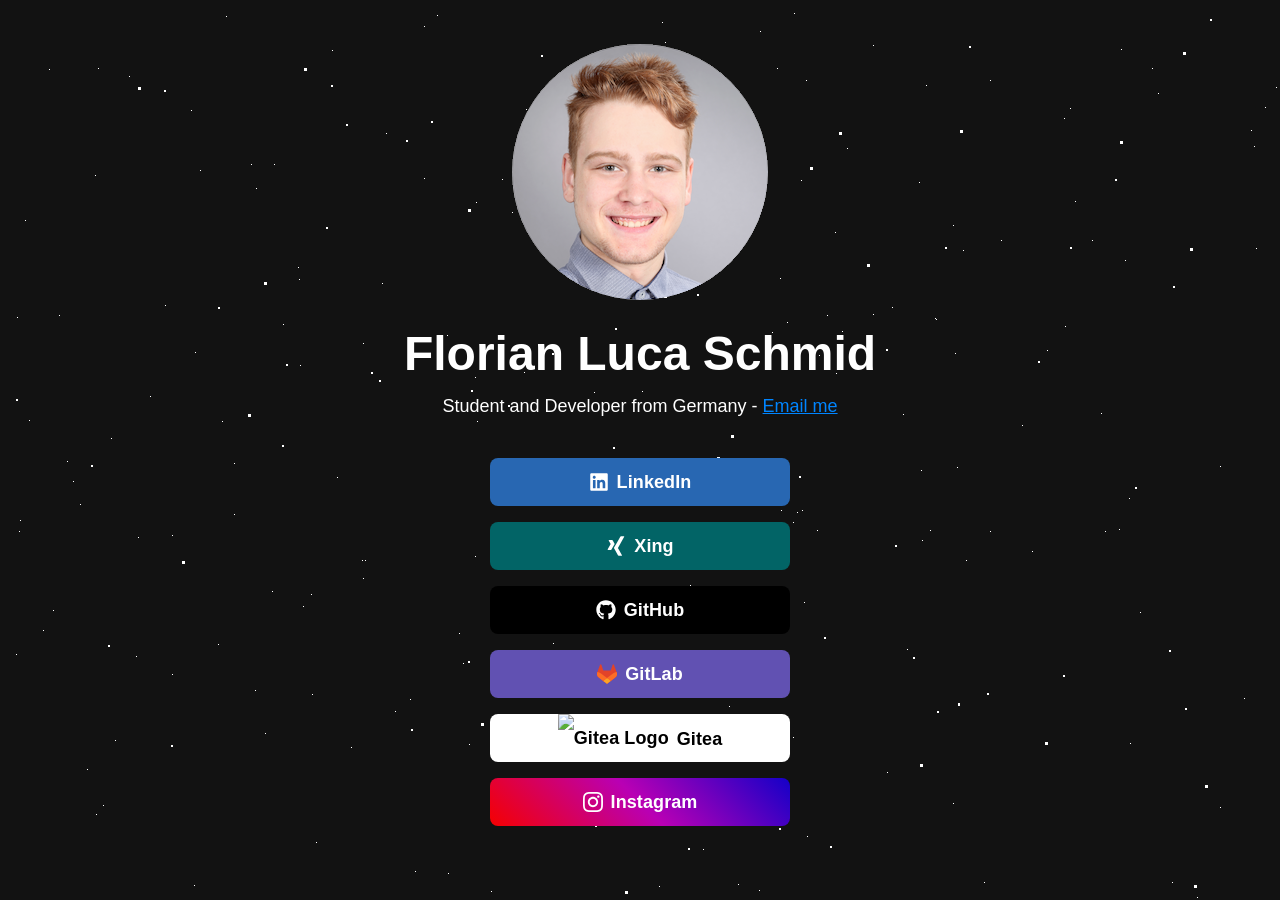
==== commit 483fc76f: "Add gitea - move email" ====
--- a/index.html
+++ b/index.html
@@ -40,7 +40,7 @@
         <h1>Florian Luca Schmid</h1>
 
         <!-- Short Bio -->
-        <p style="margin-top: -4%;">Student and Developer from Germany</p>
+        <p style="margin-top: -4%;">Student and Developer from Germany - <a href="mailto:mail@florianschmid.me">Email me</a></p>
 
         <!-- LinkedIn -->
         <a class="button button-linked linkBox" href="https://www.linkedin.com/in/florian-schmid-21755926a/" target="_blank" rel="noopener">
@@ -62,16 +62,15 @@
             <img class="icon" src="images/icons/gitlab.svg" alt="GitLab Logo">GitLab</a>
         <br>
 
+        <!-- Gitea -->
+        <a class="button button-gitea linkBox" href="https://git.icaotix.de/florian-schmid" target="_blank" rel="noopener">
+            <img class="icon" src="images/icons/gitea.svg" alt="Gitea Logo">Gitea</a>
+        <br>
+
         <!-- Instagram -->
         <a class="button button-instagram linkBox" href="https://www.instagram.com/flo_schmand/" target="_blank" rel="noopener">
             <img class="icon" src="images/icons/instagram.svg" alt="Instagram Logo">Instagram</a>
         <br>
-
-        <!-- Email -->
-        <a class="button button-default linkBox" href="mailto:mail@florianschmid.me" target="_blank" rel="noopener">
-            <img class="icon" src="images/icons/email.svg" alt="Email Icon">mail@florianschmid.me</a>
-        <br>
-
       </div>
     </div>
 </div>
--- a/css/custom.css
+++ b/css/custom.css
@@ -1,8 +1,21 @@
+.button.button-gitea {
+    color: #000000;
+    background-color: #ffffff;
+  }
+  .button.button-gitea:hover,
+  .button.button-gitea:focus {
+    filter: brightness(90%);
+  }
+
 .linkBox {
     animation: flyup 1.5s;
     animation-fill-mode: forwards;
     position: relative;
     opacity: 0;
+}
+
+.linkBox:hover {
+    scale: 1.15;
 }
 
 .linkBox:nth-child(4) {animation-delay: 0s;}
@@ -12,6 +25,16 @@
 .linkBox:nth-child(12) {animation-delay: 0.8s;}
 .linkBox:nth-child(14) {animation-delay: 1s;}
 
+/* hide scrollbar but allow scrolling */
+body {
+    -ms-overflow-style: none; /* for Internet Explorer, Edge */
+    scrollbar-width: none; /* for Firefox */
+    overflow-y: scroll; 
+}
+
+body::-webkit-scrollbar {
+    display: none; /* for Chrome, Safari, and Opera */
+}
 
 /*-----------------------animations---------------------*/
 @keyframes animStar {
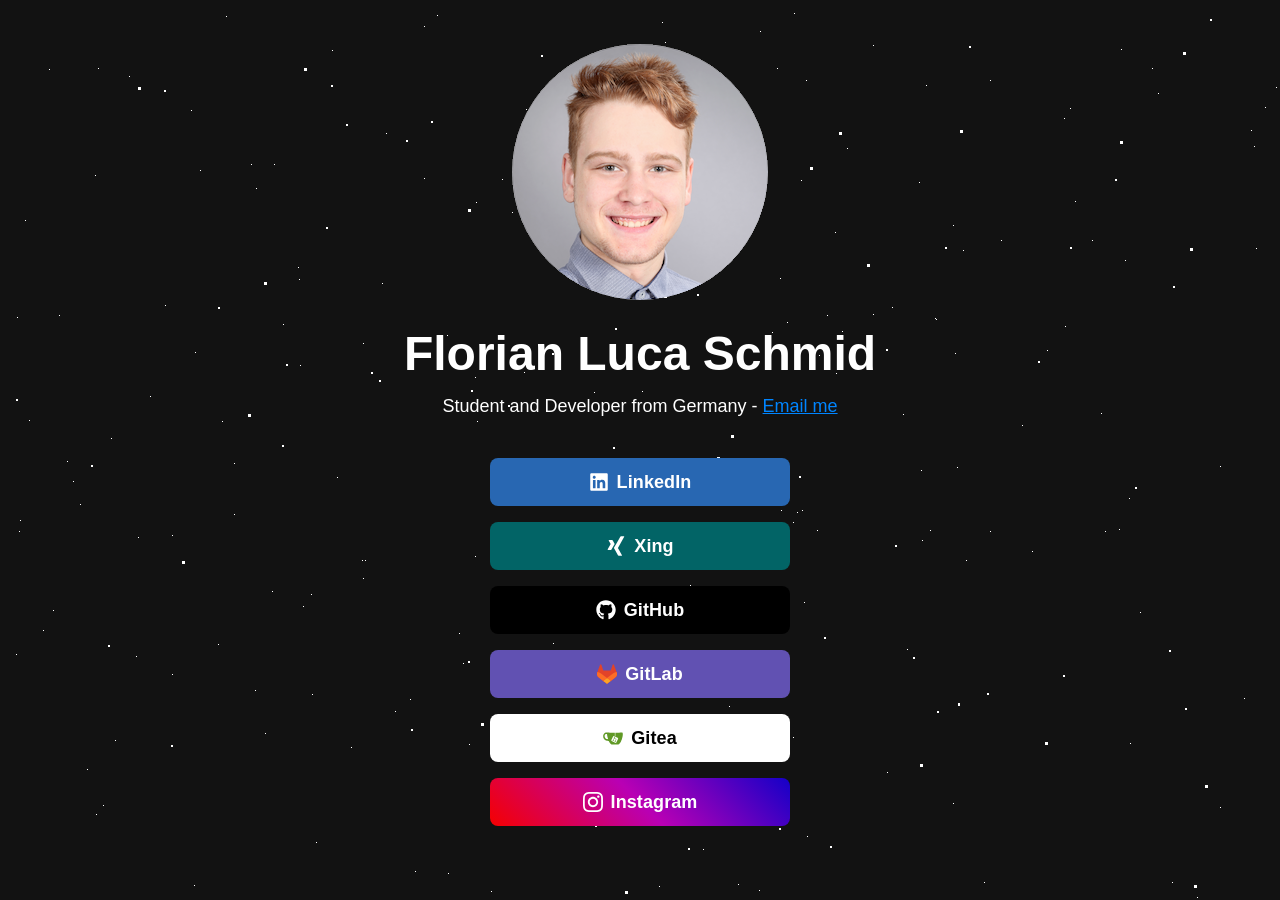
==== commit 40d5150b: "fix gitea logo" ====
--- a/index.html
+++ b/index.html
@@ -64,7 +64,7 @@
 
         <!-- Gitea -->
         <a class="button button-gitea linkBox" href="https://git.icaotix.de/florian-schmid" target="_blank" rel="noopener">
-            <img class="icon" src="images/icons/gitea.svg" alt="Gitea Logo">Gitea</a>
+            <img class="icon" src="images/icons/Gitea.svg" alt="Gitea Logo">Gitea</a>
         <br>
 
         <!-- Instagram -->
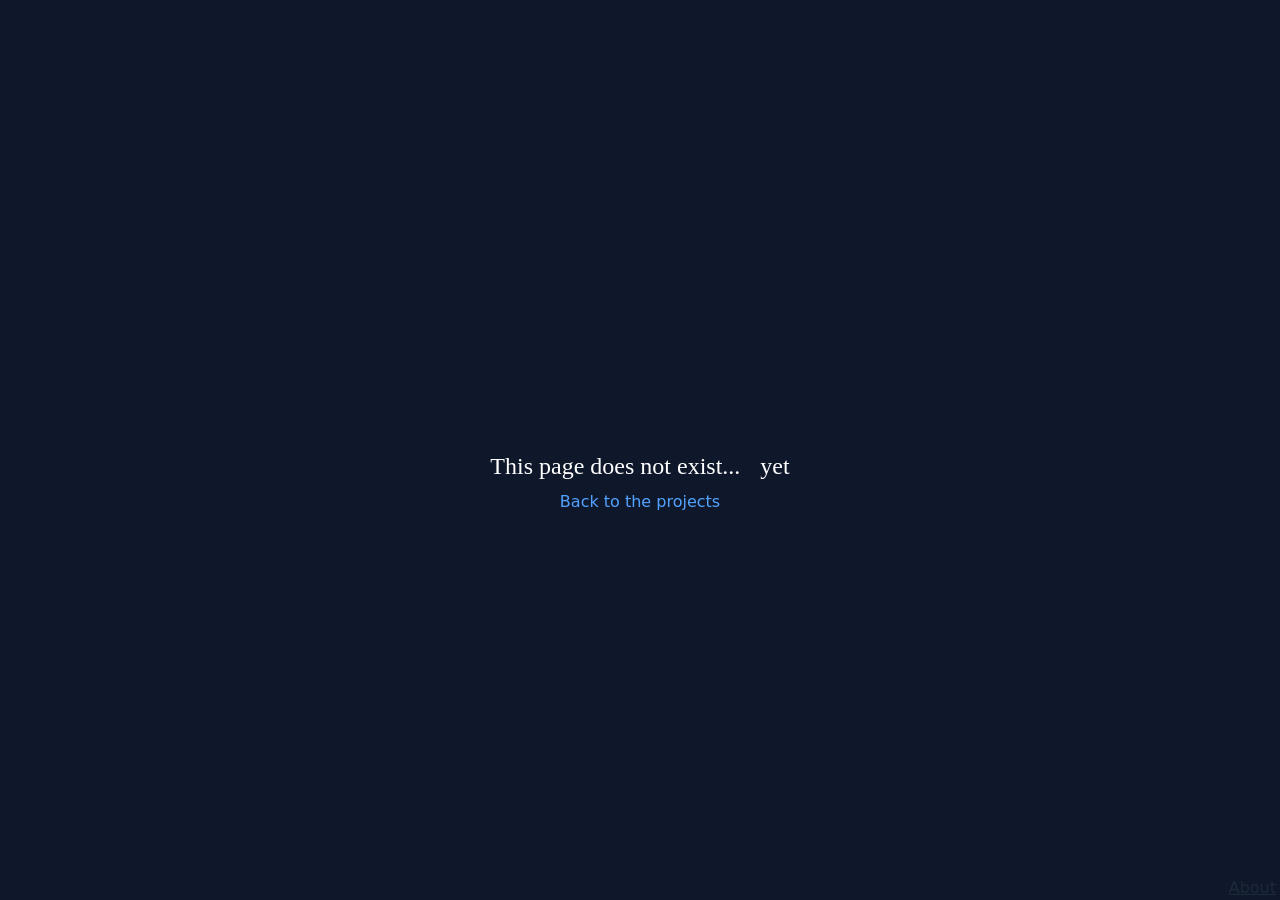
==== commit 1aa10652: "add project page" ====
--- a/index.html
+++ b/index.html
@@ -1,78 +1,17 @@
 <!DOCTYPE html>
 <html lang="en">
+<head>
+  <meta charset="utf-8">
+  <title>Florian Luca Schmid</title>
+  <meta name="author" content="Florian Schmid">
 
-<head>
-    <meta charset="utf-8">
-    <title>Florian Luca Schmid - Linktree</title>
-    <meta name="description" content="Contact me!">
-    <meta name="author" content="Florian Schmid">
+  <meta name="viewport" content="width=device-width, initial-scale=1">
 
-    <meta name="viewport" content="width=device-width, initial-scale=1">
-
-    <link rel="stylesheet" href="css/normalize.css">
-    <link rel="stylesheet" href="css/skeleton-dark.css">
-    <link rel="stylesheet" href="css/brands.css">
-    <link rel="stylesheet" href="css/custom.css">
-
-    <link rel="icon" type="image/png" href="images/avatar.png">
+  <link rel="icon" type="image/png" href="/images/avatar.png">
+  <script type="module" crossorigin src="/assets/index-DhoP1h37.js"></script>
+  <link rel="stylesheet" crossorigin href="/assets/index-sjfLjzUJ.css">
 </head>
-
 <body>
-    <!-- Parallax Pixel Background Animation -->
-    <section class="animated-background">
-      <div id="stars1"></div>
-      <div id="stars2"></div>
-      <div id="stars3"></div>
-    </section>
-    <!-- End of Parallax Pixel Background Animation -->
-
-<div class="container">
-    <div class="row">
-      <div class="column" style="margin-top: 8%">
-
-        <!-- Your Image Here -->
-        <img src="images/avatar@4x.png"
-             srcset="images/avatar@8x.png 2x, images/avatar@16x.png 4x"
-             alt="Florian Schmid Profile Picture"
-             style="margin-top: -3%; border-radius: 50%;">
-
-        <!-- Title -->
-        <h1>Florian Luca Schmid</h1>
-
-        <!-- Short Bio -->
-        <p style="margin-top: -4%;">Student and Developer from Germany - <a href="mailto:mail@florianschmid.me">Email me</a></p>
-
-        <!-- LinkedIn -->
-        <a class="button button-linked linkBox" href="https://www.linkedin.com/in/florian-schmid-21755926a/" target="_blank" rel="noopener">
-            <img class="icon" src="images/icons/linkedin.svg" alt="LinkedIn Logo">LinkedIn</a>
-        <br>
-
-        <!-- XING -->
-        <a class="button button-xing linkBox" href="https://www.xing.com/profile/FlorianLuca_Schmid/cv" target="_blank" rel="noopener">
-            <img class="icon" src="images/icons/xing.svg" alt="xing Logo">Xing</a>
-        <br>
-
-        <!-- Github -->
-        <a class="button button-github linkBox" href="https://github.com/Schmidii99" target="_blank" rel="noopener">
-            <img class="icon" src="images/icons/github.svg" alt="GitHub Logo">GitHub</a>
-        <br>
-
-        <!-- Gitlab -->
-        <a class="button button-gitlab linkBox" href="https://gitlab.com/Schmidii99" target="_blank" rel="noopener">
-            <img class="icon" src="images/icons/gitlab.svg" alt="GitLab Logo">GitLab</a>
-        <br>
-
-        <!-- Gitea -->
-        <a class="button button-gitea linkBox" href="https://git.icaotix.de/florian-schmid" target="_blank" rel="noopener">
-            <img class="icon" src="images/icons/Gitea.svg" alt="Gitea Logo">Gitea</a>
-        <br>
-
-        <!-- Instagram -->
-        <a class="button button-instagram linkBox" href="https://www.instagram.com/flo_schmand/" target="_blank" rel="noopener">
-            <img class="icon" src="images/icons/instagram.svg" alt="Instagram Logo">Instagram</a>
-        <br>
-      </div>
-    </div>
-</div>
-</body>
+    <div id="app"></div>
+  </body>
 </html>
--- a/assets/index-sjfLjzUJ.css
+++ b/assets/index-sjfLjzUJ.css
@@ -0,0 +1 @@
+@import"https://fonts.googleapis.com/css2?family=BBH+Bogle&family=Noto+Sans+Mono:wght@100..900&display=swap";@layer components;@layer properties{@supports (((-webkit-hyphens:none)) and (not (margin-trim:inline))) or ((-moz-orient:inline) and (not (color:rgb(from red r g b)))){*,:before,:after,::backdrop{--tw-translate-x:0;--tw-translate-y:0;--tw-translate-z:0;--tw-rotate-x:initial;--tw-rotate-y:initial;--tw-rotate-z:initial;--tw-skew-x:initial;--tw-skew-y:initial;--tw-space-y-reverse:0;--tw-space-x-reverse:0;--tw-border-style:solid;--tw-font-weight:initial;--tw-shadow:0 0 #0000;--tw-shadow-color:initial;--tw-shadow-alpha:100%;--tw-inset-shadow:0 0 #0000;--tw-inset-shadow-color:initial;--tw-inset-shadow-alpha:100%;--tw-ring-color:initial;--tw-ring-shadow:0 0 #0000;--tw-inset-ring-color:initial;--tw-inset-ring-shadow:0 0 #0000;--tw-ring-inset:initial;--tw-ring-offset-width:0px;--tw-ring-offset-color:#fff;--tw-ring-offset-shadow:0 0 #0000;--tw-blur:initial;--tw-brightness:initial;--tw-contrast:initial;--tw-grayscale:initial;--tw-hue-rotate:initial;--tw-invert:initial;--tw-opacity:initial;--tw-saturate:initial;--tw-sepia:initial;--tw-drop-shadow:initial;--tw-drop-shadow-color:initial;--tw-drop-shadow-alpha:100%;--tw-drop-shadow-size:initial;--tw-duration:initial;--tw-scale-x:1;--tw-scale-y:1;--tw-scale-z:1}}}@layer theme{:root,:host{--font-sans:ui-sans-serif,system-ui,sans-serif,"Apple Color Emoji","Segoe UI Emoji","Segoe UI Symbol","Noto Color Emoji";--font-mono:ui-monospace,SFMono-Regular,Menlo,Monaco,Consolas,"Liberation Mono","Courier New",monospace;--color-blue-300:oklch(80.9% .105 251.813);--color-blue-400:oklch(70.7% .165 254.624);--color-blue-500:oklch(62.3% .214 259.815);--color-blue-800:oklch(42.4% .199 265.638);--color-slate-600:oklch(44.6% .043 257.281);--color-slate-700:oklch(37.2% .044 257.287);--color-slate-900:oklch(20.8% .042 265.755);--color-gray-300:oklch(87.2% .01 258.338);--color-gray-400:oklch(70.7% .022 261.325);--color-gray-500:oklch(55.1% .027 264.364);--color-gray-800:oklch(27.8% .033 256.848);--color-black:#000;--color-white:#fff;--spacing:.25rem;--text-xs:.75rem;--text-xs--line-height:calc(1/.75);--text-sm:.875rem;--text-sm--line-height:calc(1.25/.875);--text-base:1rem;--text-base--line-height: 1.5 ;--text-xl:1.25rem;--text-xl--line-height:calc(1.75/1.25);--text-2xl:1.5rem;--text-2xl--line-height:calc(2/1.5);--text-6xl:3.75rem;--text-6xl--line-height:1;--font-weight-medium:500;--font-weight-bold:700;--radius-xl:.75rem;--radius-2xl:1rem;--radius-3xl:1.5rem;--aspect-video:16/9;--default-transition-duration:.15s;--default-transition-timing-function:cubic-bezier(.4,0,.2,1);--default-font-family:var(--font-sans);--default-mono-font-family:var(--font-mono)}}@layer base{*,:after,:before,::backdrop{box-sizing:border-box;border:0 solid;margin:0;padding:0}::file-selector-button{box-sizing:border-box;border:0 solid;margin:0;padding:0}html,:host{-webkit-text-size-adjust:100%;tab-size:4;line-height:1.5;font-family:var(--default-font-family,ui-sans-serif,system-ui,sans-serif,"Apple Color Emoji","Segoe UI Emoji","Segoe UI Symbol","Noto Color Emoji");font-feature-settings:var(--default-font-feature-settings,normal);font-variation-settings:var(--default-font-variation-settings,normal);-webkit-tap-highlight-color:transparent}hr{height:0;color:inherit;border-top-width:1px}abbr:where([title]){-webkit-text-decoration:underline dotted;text-decoration:underline dotted}h1,h2,h3,h4,h5,h6{font-size:inherit;font-weight:inherit}a{color:inherit;-webkit-text-decoration:inherit;text-decoration:inherit}b,strong{font-weight:bolder}code,kbd,samp,pre{font-family:var(--default-mono-font-family,ui-monospace,SFMono-Regular,Menlo,Monaco,Consolas,"Liberation Mono","Courier New",monospace);font-feature-settings:var(--default-mono-font-feature-settings,normal);font-variation-settings:var(--default-mono-font-variation-settings,normal);font-size:1em}small{font-size:80%}sub,sup{vertical-align:baseline;font-size:75%;line-height:0;position:relative}sub{bottom:-.25em}sup{top:-.5em}table{text-indent:0;border-color:inherit;border-collapse:collapse}:-moz-focusring{outline:auto}progress{vertical-align:baseline}summary{display:list-item}ol,ul,menu{list-style:none}img,svg,video,canvas,audio,iframe,embed,object{vertical-align:middle;display:block}img,video{max-width:100%;height:auto}button,input,select,optgroup,textarea{font:inherit;font-feature-settings:inherit;font-variation-settings:inherit;letter-spacing:inherit;color:inherit;opacity:1;background-color:#0000;border-radius:0}::file-selector-button{font:inherit;font-feature-settings:inherit;font-variation-settings:inherit;letter-spacing:inherit;color:inherit;opacity:1;background-color:#0000;border-radius:0}:where(select:is([multiple],[size])) optgroup{font-weight:bolder}:where(select:is([multiple],[size])) optgroup option{padding-inline-start:20px}::file-selector-button{margin-inline-end:4px}::placeholder{opacity:1}@supports (not ((-webkit-appearance:-apple-pay-button))) or (contain-intrinsic-size:1px){::placeholder{color:currentColor}@supports (color:color-mix(in lab,red,red)){::placeholder{color:color-mix(in oklab,currentcolor 50%,transparent)}}}textarea{resize:vertical}::-webkit-search-decoration{-webkit-appearance:none}::-webkit-date-and-time-value{min-height:1lh;text-align:inherit}::-webkit-datetime-edit{display:inline-flex}::-webkit-datetime-edit-fields-wrapper{padding:0}::-webkit-datetime-edit{padding-block:0}::-webkit-datetime-edit-year-field{padding-block:0}::-webkit-datetime-edit-month-field{padding-block:0}::-webkit-datetime-edit-day-field{padding-block:0}::-webkit-datetime-edit-hour-field{padding-block:0}::-webkit-datetime-edit-minute-field{padding-block:0}::-webkit-datetime-edit-second-field{padding-block:0}::-webkit-datetime-edit-millisecond-field{padding-block:0}::-webkit-datetime-edit-meridiem-field{padding-block:0}::-webkit-calendar-picker-indicator{line-height:1}:-moz-ui-invalid{box-shadow:none}button,input:where([type=button],[type=reset],[type=submit]){appearance:button}::file-selector-button{appearance:button}::-webkit-inner-spin-button{height:auto}::-webkit-outer-spin-button{height:auto}[hidden]:where(:not([hidden=until-found])){display:none!important}}@layer utilities{.visible{visibility:visible}.absolute{position:absolute}.fixed{position:fixed}.relative{position:relative}.static{position:static}.top-1\/2{top:50%}.top-2{top:calc(var(--spacing)*2)}.top-4{top:calc(var(--spacing)*4)}.right-1{right:calc(var(--spacing)*1)}.right-4{right:calc(var(--spacing)*4)}.bottom-0{bottom:calc(var(--spacing)*0)}.left-4{left:calc(var(--spacing)*4)}.z-10{z-index:10}.m-1{margin:calc(var(--spacing)*1)}.m-2{margin:calc(var(--spacing)*2)}.m-4{margin:calc(var(--spacing)*4)}.my-4{margin-block:calc(var(--spacing)*4)}.my-6{margin-block:calc(var(--spacing)*6)}.prose{color:var(--tw-prose-body);max-width:65ch}.prose :where(p):not(:where([class~=not-prose],[class~=not-prose] *)){margin-top:1.25em;margin-bottom:1.25em}.prose :where([class~=lead]):not(:where([class~=not-prose],[class~=not-prose] *)){color:var(--tw-prose-lead);margin-top:1.2em;margin-bottom:1.2em;font-size:1.25em;line-height:1.6}.prose :where(a):not(:where([class~=not-prose],[class~=not-prose] *)){color:var(--tw-prose-links);font-weight:500;text-decoration:underline}.prose :where(strong):not(:where([class~=not-prose],[class~=not-prose] *)){color:var(--tw-prose-bold);font-weight:600}.prose :where(a strong):not(:where([class~=not-prose],[class~=not-prose] *)),.prose :where(blockquote strong):not(:where([class~=not-prose],[class~=not-prose] *)),.prose :where(thead th strong):not(:where([class~=not-prose],[class~=not-prose] *)){color:inherit}.prose :where(ol):not(:where([class~=not-prose],[class~=not-prose] *)){margin-top:1.25em;margin-bottom:1.25em;padding-inline-start:1.625em;list-style-type:decimal}.prose :where(ol[type=A]):not(:where([class~=not-prose],[class~=not-prose] *)){list-style-type:upper-alpha}.prose :where(ol[type=a]):not(:where([class~=not-prose],[class~=not-prose] *)){list-style-type:lower-alpha}.prose :where(ol[type=A s]):not(:where([class~=not-prose],[class~=not-prose] *)){list-style-type:upper-alpha}.prose :where(ol[type=a s]):not(:where([class~=not-prose],[class~=not-prose] *)){list-style-type:lower-alpha}.prose :where(ol[type=I]):not(:where([class~=not-prose],[class~=not-prose] *)){list-style-type:upper-roman}.prose :where(ol[type=i]):not(:where([class~=not-prose],[class~=not-prose] *)){list-style-type:lower-roman}.prose :where(ol[type=I s]):not(:where([class~=not-prose],[class~=not-prose] *)){list-style-type:upper-roman}.prose :where(ol[type=i s]):not(:where([class~=not-prose],[class~=not-prose] *)){list-style-type:lower-roman}.prose :where(ol[type="1"]):not(:where([class~=not-prose],[class~=not-prose] *)){list-style-type:decimal}.prose :where(ul):not(:where([class~=not-prose],[class~=not-prose] *)){margin-top:1.25em;margin-bottom:1.25em;padding-inline-start:1.625em;list-style-type:disc}.prose :where(ol>li):not(:where([class~=not-prose],[class~=not-prose] *))::marker{color:var(--tw-prose-counters);font-weight:400}.prose :where(ul>li):not(:where([class~=not-prose],[class~=not-prose] *))::marker{color:var(--tw-prose-bullets)}.prose :where(dt):not(:where([class~=not-prose],[class~=not-prose] *)){color:var(--tw-prose-headings);margin-top:1.25em;font-weight:600}.prose :where(hr):not(:where([class~=not-prose],[class~=not-prose] *)){border-color:var(--tw-prose-hr);border-top-width:1px;margin-top:3em;margin-bottom:3em}.prose :where(blockquote):not(:where([class~=not-prose],[class~=not-prose] *)){color:var(--tw-prose-quotes);border-inline-start-width:.25rem;border-inline-start-color:var(--tw-prose-quote-borders);quotes:"“""”""‘""’";margin-top:1.6em;margin-bottom:1.6em;padding-inline-start:1em;font-style:italic;font-weight:500}.prose :where(blockquote p:first-of-type):not(:where([class~=not-prose],[class~=not-prose] *)):before{content:open-quote}.prose :where(blockquote p:last-of-type):not(:where([class~=not-prose],[class~=not-prose] *)):after{content:close-quote}.prose :where(h1):not(:where([class~=not-prose],[class~=not-prose] *)){color:var(--tw-prose-headings);margin-top:0;margin-bottom:.888889em;font-size:2.25em;font-weight:800;line-height:1.11111}.prose :where(h1 strong):not(:where([class~=not-prose],[class~=not-prose] *)){color:inherit;font-weight:900}.prose :where(h2):not(:where([class~=not-prose],[class~=not-prose] *)){color:var(--tw-prose-headings);margin-top:2em;margin-bottom:1em;font-size:1.5em;font-weight:700;line-height:1.33333}.prose :where(h2 strong):not(:where([class~=not-prose],[class~=not-prose] *)){color:inherit;font-weight:800}.prose :where(h3):not(:where([class~=not-prose],[class~=not-prose] *)){color:var(--tw-prose-headings);margin-top:1.6em;margin-bottom:.6em;font-size:1.25em;font-weight:600;line-height:1.6}.prose :where(h3 strong):not(:where([class~=not-prose],[class~=not-prose] *)){color:inherit;font-weight:700}.prose :where(h4):not(:where([class~=not-prose],[class~=not-prose] *)){color:var(--tw-prose-headings);margin-top:1.5em;margin-bottom:.5em;font-weight:600;line-height:1.5}.prose :where(h4 strong):not(:where([class~=not-prose],[class~=not-prose] *)){color:inherit;font-weight:700}.prose :where(img):not(:where([class~=not-prose],[class~=not-prose] *)){margin-top:2em;margin-bottom:2em}.prose :where(picture):not(:where([class~=not-prose],[class~=not-prose] *)){margin-top:2em;margin-bottom:2em;display:block}.prose :where(video):not(:where([class~=not-prose],[class~=not-prose] *)){margin-top:2em;margin-bottom:2em}.prose :where(kbd):not(:where([class~=not-prose],[class~=not-prose] *)){color:var(--tw-prose-kbd);box-shadow:0 0 0 1px var(--tw-prose-kbd-shadows),0 3px 0 var(--tw-prose-kbd-shadows);padding-top:.1875em;padding-inline-end:.375em;padding-bottom:.1875em;border-radius:.3125rem;padding-inline-start:.375em;font-family:inherit;font-size:.875em;font-weight:500}.prose :where(code):not(:where([class~=not-prose],[class~=not-prose] *)){color:var(--tw-prose-code);font-size:.875em;font-weight:600}.prose :where(code):not(:where([class~=not-prose],[class~=not-prose] *)):before,.prose :where(code):not(:where([class~=not-prose],[class~=not-prose] *)):after{content:"`"}.prose :where(a code):not(:where([class~=not-prose],[class~=not-prose] *)),.prose :where(h1 code):not(:where([class~=not-prose],[class~=not-prose] *)){color:inherit}.prose :where(h2 code):not(:where([class~=not-prose],[class~=not-prose] *)){color:inherit;font-size:.875em}.prose :where(h3 code):not(:where([class~=not-prose],[class~=not-prose] *)){color:inherit;font-size:.9em}.prose :where(h4 code):not(:where([class~=not-prose],[class~=not-prose] *)),.prose :where(blockquote code):not(:where([class~=not-prose],[class~=not-prose] *)),.prose :where(thead th code):not(:where([class~=not-prose],[class~=not-prose] *)){color:inherit}.prose :where(pre):not(:where([class~=not-prose],[class~=not-prose] *)){color:var(--tw-prose-pre-code);background-color:var(--tw-prose-pre-bg);padding-top:.857143em;padding-inline-end:1.14286em;padding-bottom:.857143em;border-radius:.375rem;margin-top:1.71429em;margin-bottom:1.71429em;padding-inline-start:1.14286em;font-size:.875em;font-weight:400;line-height:1.71429;overflow-x:auto}.prose :where(pre code):not(:where([class~=not-prose],[class~=not-prose] *)){font-weight:inherit;color:inherit;font-size:inherit;font-family:inherit;line-height:inherit;background-color:#0000;border-width:0;border-radius:0;padding:0}.prose :where(pre code):not(:where([class~=not-prose],[class~=not-prose] *)):before,.prose :where(pre code):not(:where([class~=not-prose],[class~=not-prose] *)):after{content:none}.prose :where(table):not(:where([class~=not-prose],[class~=not-prose] *)){table-layout:auto;width:100%;margin-top:2em;margin-bottom:2em;font-size:.875em;line-height:1.71429}.prose :where(thead):not(:where([class~=not-prose],[class~=not-prose] *)){border-bottom-width:1px;border-bottom-color:var(--tw-prose-th-borders)}.prose :where(thead th):not(:where([class~=not-prose],[class~=not-prose] *)){color:var(--tw-prose-headings);vertical-align:bottom;padding-inline-end:.571429em;padding-bottom:.571429em;padding-inline-start:.571429em;font-weight:600}.prose :where(tbody tr):not(:where([class~=not-prose],[class~=not-prose] *)){border-bottom-width:1px;border-bottom-color:var(--tw-prose-td-borders)}.prose :where(tbody tr:last-child):not(:where([class~=not-prose],[class~=not-prose] *)){border-bottom-width:0}.prose :where(tbody td):not(:where([class~=not-prose],[class~=not-prose] *)){vertical-align:baseline}.prose :where(tfoot):not(:where([class~=not-prose],[class~=not-prose] *)){border-top-width:1px;border-top-color:var(--tw-prose-th-borders)}.prose :where(tfoot td):not(:where([class~=not-prose],[class~=not-prose] *)){vertical-align:top}.prose :where(th,td):not(:where([class~=not-prose],[class~=not-prose] *)){text-align:start}.prose :where(figure>*):not(:where([class~=not-prose],[class~=not-prose] *)){margin-top:0;margin-bottom:0}.prose :where(figcaption):not(:where([class~=not-prose],[class~=not-prose] *)){color:var(--tw-prose-captions);margin-top:.857143em;font-size:.875em;line-height:1.42857}.prose{--tw-prose-body:oklch(37.3% .034 259.733);--tw-prose-headings:oklch(21% .034 264.665);--tw-prose-lead:oklch(44.6% .03 256.802);--tw-prose-links:oklch(21% .034 264.665);--tw-prose-bold:oklch(21% .034 264.665);--tw-prose-counters:oklch(55.1% .027 264.364);--tw-prose-bullets:oklch(87.2% .01 258.338);--tw-prose-hr:oklch(92.8% .006 264.531);--tw-prose-quotes:oklch(21% .034 264.665);--tw-prose-quote-borders:oklch(92.8% .006 264.531);--tw-prose-captions:oklch(55.1% .027 264.364);--tw-prose-kbd:oklch(21% .034 264.665);--tw-prose-kbd-shadows:oklab(21% -.00316127 -.0338527/.1);--tw-prose-code:oklch(21% .034 264.665);--tw-prose-pre-code:oklch(92.8% .006 264.531);--tw-prose-pre-bg:oklch(27.8% .033 256.848);--tw-prose-th-borders:oklch(87.2% .01 258.338);--tw-prose-td-borders:oklch(92.8% .006 264.531);--tw-prose-invert-body:oklch(87.2% .01 258.338);--tw-prose-invert-headings:#fff;--tw-prose-invert-lead:oklch(70.7% .022 261.325);--tw-prose-invert-links:#fff;--tw-prose-invert-bold:#fff;--tw-prose-invert-counters:oklch(70.7% .022 261.325);--tw-prose-invert-bullets:oklch(44.6% .03 256.802);--tw-prose-invert-hr:oklch(37.3% .034 259.733);--tw-prose-invert-quotes:oklch(96.7% .003 264.542);--tw-prose-invert-quote-borders:oklch(37.3% .034 259.733);--tw-prose-invert-captions:oklch(70.7% .022 261.325);--tw-prose-invert-kbd:#fff;--tw-prose-invert-kbd-shadows:#ffffff1a;--tw-prose-invert-code:#fff;--tw-prose-invert-pre-code:oklch(87.2% .01 258.338);--tw-prose-invert-pre-bg:#00000080;--tw-prose-invert-th-borders:oklch(44.6% .03 256.802);--tw-prose-invert-td-borders:oklch(37.3% .034 259.733);font-size:1rem;line-height:1.75}.prose :where(picture>img):not(:where([class~=not-prose],[class~=not-prose] *)){margin-top:0;margin-bottom:0}.prose :where(li):not(:where([class~=not-prose],[class~=not-prose] *)){margin-top:.5em;margin-bottom:.5em}.prose :where(ol>li):not(:where([class~=not-prose],[class~=not-prose] *)),.prose :where(ul>li):not(:where([class~=not-prose],[class~=not-prose] *)){padding-inline-start:.375em}.prose :where(.prose>ul>li p):not(:where([class~=not-prose],[class~=not-prose] *)){margin-top:.75em;margin-bottom:.75em}.prose :where(.prose>ul>li>p:first-child):not(:where([class~=not-prose],[class~=not-prose] *)){margin-top:1.25em}.prose :where(.prose>ul>li>p:last-child):not(:where([class~=not-prose],[class~=not-prose] *)){margin-bottom:1.25em}.prose :where(.prose>ol>li>p:first-child):not(:where([class~=not-prose],[class~=not-prose] *)){margin-top:1.25em}.prose :where(.prose>ol>li>p:last-child):not(:where([class~=not-prose],[class~=not-prose] *)){margin-bottom:1.25em}.prose :where(ul ul,ul ol,ol ul,ol ol):not(:where([class~=not-prose],[class~=not-prose] *)){margin-top:.75em;margin-bottom:.75em}.prose :where(dl):not(:where([class~=not-prose],[class~=not-prose] *)){margin-top:1.25em;margin-bottom:1.25em}.prose :where(dd):not(:where([class~=not-prose],[class~=not-prose] *)){margin-top:.5em;padding-inline-start:1.625em}.prose :where(hr+*):not(:where([class~=not-prose],[class~=not-prose] *)),.prose :where(h2+*):not(:where([class~=not-prose],[class~=not-prose] *)),.prose :where(h3+*):not(:where([class~=not-prose],[class~=not-prose] *)),.prose :where(h4+*):not(:where([class~=not-prose],[class~=not-prose] *)){margin-top:0}.prose :where(thead th:first-child):not(:where([class~=not-prose],[class~=not-prose] *)){padding-inline-start:0}.prose :where(thead th:last-child):not(:where([class~=not-prose],[class~=not-prose] *)){padding-inline-end:0}.prose :where(tbody td,tfoot td):not(:where([class~=not-prose],[class~=not-prose] *)){padding-top:.571429em;padding-inline-end:.571429em;padding-bottom:.571429em;padding-inline-start:.571429em}.prose :where(tbody td:first-child,tfoot td:first-child):not(:where([class~=not-prose],[class~=not-prose] *)){padding-inline-start:0}.prose :where(tbody td:last-child,tfoot td:last-child):not(:where([class~=not-prose],[class~=not-prose] *)){padding-inline-end:0}.prose :where(figure):not(:where([class~=not-prose],[class~=not-prose] *)){margin-top:2em;margin-bottom:2em}.prose :where(.prose>:first-child):not(:where([class~=not-prose],[class~=not-prose] *)){margin-top:0}.prose :where(.prose>:last-child):not(:where([class~=not-prose],[class~=not-prose] *)){margin-bottom:0}.mt-4{margin-top:calc(var(--spacing)*4)}.mt-6{margin-top:calc(var(--spacing)*6)}.mt-16{margin-top:calc(var(--spacing)*16)}.mr-4{margin-right:calc(var(--spacing)*4)}.mb-2{margin-bottom:calc(var(--spacing)*2)}.mb-4{margin-bottom:calc(var(--spacing)*4)}.mb-8{margin-bottom:calc(var(--spacing)*8)}.contents{display:contents}.flex{display:flex}.grid{display:grid}.inline{display:inline}.aspect-square{aspect-ratio:1}.aspect-video{aspect-ratio:var(--aspect-video)}.h-2\.5{height:calc(var(--spacing)*2.5)}.h-6{height:calc(var(--spacing)*6)}.h-8{height:calc(var(--spacing)*8)}.h-12{height:calc(var(--spacing)*12)}.h-16{height:calc(var(--spacing)*16)}.h-64{height:calc(var(--spacing)*64)}.h-80{height:calc(var(--spacing)*80)}.h-fit{height:fit-content}.h-full{height:100%}.h-screen{height:100vh}.w-1\/6{width:16.6667%}.w-2\.5{width:calc(var(--spacing)*2.5)}.w-8{width:calc(var(--spacing)*8)}.w-11\/12{width:91.6667%}.w-16{width:calc(var(--spacing)*16)}.w-64{width:calc(var(--spacing)*64)}.w-80{width:calc(var(--spacing)*80)}.w-full{width:100%}.w-screen{width:100vw}.max-w-full{max-width:100%}.-translate-y-1\/2{--tw-translate-y: -50% ;translate:var(--tw-translate-x)var(--tw-translate-y)}.transform{transform:var(--tw-rotate-x,)var(--tw-rotate-y,)var(--tw-rotate-z,)var(--tw-skew-x,)var(--tw-skew-y,)}.grid-cols-1{grid-template-columns:repeat(1,minmax(0,1fr))}.flex-col{flex-direction:column}.flex-row{flex-direction:row}.flex-wrap{flex-wrap:wrap}.items-center{align-items:center}.justify-between{justify-content:space-between}.justify-center{justify-content:center}.gap-2{gap:calc(var(--spacing)*2)}:where(.space-y-2>:not(:last-child)){--tw-space-y-reverse:0;margin-block-start:calc(calc(var(--spacing)*2)*var(--tw-space-y-reverse));margin-block-end:calc(calc(var(--spacing)*2)*calc(1 - var(--tw-space-y-reverse)))}:where(.space-y-4>:not(:last-child)){--tw-space-y-reverse:0;margin-block-start:calc(calc(var(--spacing)*4)*var(--tw-space-y-reverse));margin-block-end:calc(calc(var(--spacing)*4)*calc(1 - var(--tw-space-y-reverse)))}:where(.space-x-1>:not(:last-child)){--tw-space-x-reverse:0;margin-inline-start:calc(calc(var(--spacing)*1)*var(--tw-space-x-reverse));margin-inline-end:calc(calc(var(--spacing)*1)*calc(1 - var(--tw-space-x-reverse)))}:where(.space-x-2>:not(:last-child)){--tw-space-x-reverse:0;margin-inline-start:calc(calc(var(--spacing)*2)*var(--tw-space-x-reverse));margin-inline-end:calc(calc(var(--spacing)*2)*calc(1 - var(--tw-space-x-reverse)))}:where(.space-x-4>:not(:last-child)){--tw-space-x-reverse:0;margin-inline-start:calc(calc(var(--spacing)*4)*var(--tw-space-x-reverse));margin-inline-end:calc(calc(var(--spacing)*4)*calc(1 - var(--tw-space-x-reverse)))}:where(.space-x-5>:not(:last-child)){--tw-space-x-reverse:0;margin-inline-start:calc(calc(var(--spacing)*5)*var(--tw-space-x-reverse));margin-inline-end:calc(calc(var(--spacing)*5)*calc(1 - var(--tw-space-x-reverse)))}.overflow-hidden{overflow:hidden}.overflow-scroll{overflow:scroll}.overflow-x-hidden{overflow-x:hidden}.overflow-y-hidden{overflow-y:hidden}.overflow-y-scroll{overflow-y:scroll}.rounded-2xl{border-radius:var(--radius-2xl)}.rounded-3xl{border-radius:var(--radius-3xl)}.rounded-full{border-radius:3.40282e38px}.rounded-xl{border-radius:var(--radius-xl)}.rounded-t-3xl{border-top-left-radius:var(--radius-3xl);border-top-right-radius:var(--radius-3xl)}.border{border-style:var(--tw-border-style);border-width:1px}.border-gray-300{border-color:var(--color-gray-300)}.bg-black\/60{background-color:#0009}@supports (color:color-mix(in lab,red,red)){.bg-black\/60{background-color:color-mix(in oklab,var(--color-black)60%,transparent)}}.bg-blue-500{background-color:var(--color-blue-500)}.bg-gray-800{background-color:var(--color-gray-800)}.bg-slate-700{background-color:var(--color-slate-700)}.bg-slate-900{background-color:var(--color-slate-900)}.bg-white{background-color:var(--color-white)}.bg-white\/40{background-color:#fff6}@supports (color:color-mix(in lab,red,red)){.bg-white\/40{background-color:color-mix(in oklab,var(--color-white)40%,transparent)}}.bg-white\/90{background-color:#ffffffe6}@supports (color:color-mix(in lab,red,red)){.bg-white\/90{background-color:color-mix(in oklab,var(--color-white)90%,transparent)}}.fill-white{fill:var(--color-white)}.stroke-white{stroke:var(--color-white)}.object-contain{object-fit:contain}.object-cover{object-fit:cover}.p-1{padding:calc(var(--spacing)*1)}.p-3{padding:calc(var(--spacing)*3)}.px-2{padding-inline:calc(var(--spacing)*2)}.px-3{padding-inline:calc(var(--spacing)*3)}.px-4{padding-inline:calc(var(--spacing)*4)}.py-1{padding-block:calc(var(--spacing)*1)}.py-2{padding-block:calc(var(--spacing)*2)}.pt-16{padding-top:calc(var(--spacing)*16)}.pb-4{padding-bottom:calc(var(--spacing)*4)}.pb-8{padding-bottom:calc(var(--spacing)*8)}.pb-16{padding-bottom:calc(var(--spacing)*16)}.text-center{text-align:center}.font-\[BBH_Bogle\]{font-family:BBH Bogle}.font-\[Murecho\]{font-family:Murecho}.text-2xl{font-size:var(--text-2xl);line-height:var(--tw-leading,var(--text-2xl--line-height))}.text-6xl{font-size:var(--text-6xl);line-height:var(--tw-leading,var(--text-6xl--line-height))}.text-base{font-size:var(--text-base);line-height:var(--tw-leading,var(--text-base--line-height))}.text-sm{font-size:var(--text-sm);line-height:var(--tw-leading,var(--text-sm--line-height))}.text-xl{font-size:var(--text-xl);line-height:var(--tw-leading,var(--text-xl--line-height))}.text-xs{font-size:var(--text-xs);line-height:var(--tw-leading,var(--text-xs--line-height))}.font-bold{--tw-font-weight:var(--font-weight-bold);font-weight:var(--font-weight-bold)}.font-medium{--tw-font-weight:var(--font-weight-medium);font-weight:var(--font-weight-medium)}.text-ellipsis{text-overflow:ellipsis}.text-black{color:var(--color-black)}.text-blue-400{color:var(--color-blue-400)}.text-blue-500{color:var(--color-blue-500)}.text-gray-400{color:var(--color-gray-400)}.text-gray-500{color:var(--color-gray-500)}.text-gray-800{color:var(--color-gray-800)}.text-slate-600{color:var(--color-slate-600)}.text-slate-700{color:var(--color-slate-700)}.text-slate-900{color:var(--color-slate-900)}.text-white{color:var(--color-white)}.underline{text-decoration-line:underline}.shadow-2xl{--tw-shadow:0 25px 50px -12px var(--tw-shadow-color,#00000040);box-shadow:var(--tw-inset-shadow),var(--tw-inset-ring-shadow),var(--tw-ring-offset-shadow),var(--tw-ring-shadow),var(--tw-shadow)}.shadow-lg{--tw-shadow:0 10px 15px -3px var(--tw-shadow-color,#0000001a),0 4px 6px -4px var(--tw-shadow-color,#0000001a);box-shadow:var(--tw-inset-shadow),var(--tw-inset-ring-shadow),var(--tw-ring-offset-shadow),var(--tw-ring-shadow),var(--tw-shadow)}.invert{--tw-invert:invert(100%);filter:var(--tw-blur,)var(--tw-brightness,)var(--tw-contrast,)var(--tw-grayscale,)var(--tw-hue-rotate,)var(--tw-invert,)var(--tw-saturate,)var(--tw-sepia,)var(--tw-drop-shadow,)}.filter{filter:var(--tw-blur,)var(--tw-brightness,)var(--tw-contrast,)var(--tw-grayscale,)var(--tw-hue-rotate,)var(--tw-invert,)var(--tw-saturate,)var(--tw-sepia,)var(--tw-drop-shadow,)}.transition{transition-property:color,background-color,border-color,outline-color,text-decoration-color,fill,stroke,--tw-gradient-from,--tw-gradient-via,--tw-gradient-to,opacity,box-shadow,transform,translate,scale,rotate,filter,-webkit-backdrop-filter,backdrop-filter,display,content-visibility,overlay,pointer-events;transition-timing-function:var(--tw-ease,var(--default-transition-timing-function));transition-duration:var(--tw-duration,var(--default-transition-duration))}.transition-all{transition-property:all;transition-timing-function:var(--tw-ease,var(--default-transition-timing-function));transition-duration:var(--tw-duration,var(--default-transition-duration))}.duration-200{--tw-duration:.2s;transition-duration:.2s}.duration-300{--tw-duration:.3s;transition-duration:.3s}.prose-invert{--tw-prose-body:var(--tw-prose-invert-body);--tw-prose-headings:var(--tw-prose-invert-headings);--tw-prose-lead:var(--tw-prose-invert-lead);--tw-prose-links:var(--tw-prose-invert-links);--tw-prose-bold:var(--tw-prose-invert-bold);--tw-prose-counters:var(--tw-prose-invert-counters);--tw-prose-bullets:var(--tw-prose-invert-bullets);--tw-prose-hr:var(--tw-prose-invert-hr);--tw-prose-quotes:var(--tw-prose-invert-quotes);--tw-prose-quote-borders:var(--tw-prose-invert-quote-borders);--tw-prose-captions:var(--tw-prose-invert-captions);--tw-prose-kbd:var(--tw-prose-invert-kbd);--tw-prose-kbd-shadows:var(--tw-prose-invert-kbd-shadows);--tw-prose-code:var(--tw-prose-invert-code);--tw-prose-pre-code:var(--tw-prose-invert-pre-code);--tw-prose-pre-bg:var(--tw-prose-invert-pre-bg);--tw-prose-th-borders:var(--tw-prose-invert-th-borders);--tw-prose-td-borders:var(--tw-prose-invert-td-borders)}@media(hover:hover){.hover\:scale-110:hover{--tw-scale-x:110%;--tw-scale-y:110%;--tw-scale-z:110%;scale:var(--tw-scale-x)var(--tw-scale-y)}.hover\:cursor-default:hover{cursor:default}.hover\:cursor-not-allowed:hover{cursor:not-allowed}.hover\:cursor-pointer:hover{cursor:pointer}.hover\:bg-white:hover{background-color:var(--color-white)}.hover\:bg-white\/60:hover{background-color:#fff9}@supports (color:color-mix(in lab,red,red)){.hover\:bg-white\/60:hover{background-color:color-mix(in oklab,var(--color-white)60%,transparent)}}.hover\:text-blue-300:hover{color:var(--color-blue-300)}.hover\:text-blue-400:hover{color:var(--color-blue-400)}.hover\:text-blue-500:hover{color:var(--color-blue-500)}.hover\:text-blue-800:hover{color:var(--color-blue-800)}.hover\:underline:hover{text-decoration-line:underline}.hover\:brightness-90:hover{--tw-brightness:brightness(90%);filter:var(--tw-blur,)var(--tw-brightness,)var(--tw-contrast,)var(--tw-grayscale,)var(--tw-hue-rotate,)var(--tw-invert,)var(--tw-saturate,)var(--tw-sepia,)var(--tw-drop-shadow,)}}@media(min-width:64rem){.lg\:h-12{height:calc(var(--spacing)*12)}.lg\:h-24{height:calc(var(--spacing)*24)}.lg\:w-2\/3{width:66.6667%}.lg\:w-12{width:calc(var(--spacing)*12)}.lg\:w-24{width:calc(var(--spacing)*24)}.lg\:grid-cols-2{grid-template-columns:repeat(2,minmax(0,1fr))}.lg\:text-base{font-size:var(--text-base);line-height:var(--tw-leading,var(--text-base--line-height))}}}@property --tw-translate-x{syntax:"*";inherits:false;initial-value:0}@property --tw-translate-y{syntax:"*";inherits:false;initial-value:0}@property --tw-translate-z{syntax:"*";inherits:false;initial-value:0}@property --tw-rotate-x{syntax:"*";inherits:false}@property --tw-rotate-y{syntax:"*";inherits:false}@property --tw-rotate-z{syntax:"*";inherits:false}@property --tw-skew-x{syntax:"*";inherits:false}@property --tw-skew-y{syntax:"*";inherits:false}@property --tw-space-y-reverse{syntax:"*";inherits:false;initial-value:0}@property --tw-space-x-reverse{syntax:"*";inherits:false;initial-value:0}@property --tw-border-style{syntax:"*";inherits:false;initial-value:solid}@property --tw-font-weight{syntax:"*";inherits:false}@property --tw-shadow{syntax:"*";inherits:false;initial-value:0 0 #0000}@property --tw-shadow-color{syntax:"*";inherits:false}@property --tw-shadow-alpha{syntax:"<percentage>";inherits:false;initial-value:100%}@property --tw-inset-shadow{syntax:"*";inherits:false;initial-value:0 0 #0000}@property --tw-inset-shadow-color{syntax:"*";inherits:false}@property --tw-inset-shadow-alpha{syntax:"<percentage>";inherits:false;initial-value:100%}@property --tw-ring-color{syntax:"*";inherits:false}@property --tw-ring-shadow{syntax:"*";inherits:false;initial-value:0 0 #0000}@property --tw-inset-ring-color{syntax:"*";inherits:false}@property --tw-inset-ring-shadow{syntax:"*";inherits:false;initial-value:0 0 #0000}@property --tw-ring-inset{syntax:"*";inherits:false}@property --tw-ring-offset-width{syntax:"<length>";inherits:false;initial-value:0}@property --tw-ring-offset-color{syntax:"*";inherits:false;initial-value:#fff}@property --tw-ring-offset-shadow{syntax:"*";inherits:false;initial-value:0 0 #0000}@property --tw-blur{syntax:"*";inherits:false}@property --tw-brightness{syntax:"*";inherits:false}@property --tw-contrast{syntax:"*";inherits:false}@property --tw-grayscale{syntax:"*";inherits:false}@property --tw-hue-rotate{syntax:"*";inherits:false}@property --tw-invert{syntax:"*";inherits:false}@property --tw-opacity{syntax:"*";inherits:false}@property --tw-saturate{syntax:"*";inherits:false}@property --tw-sepia{syntax:"*";inherits:false}@property --tw-drop-shadow{syntax:"*";inherits:false}@property --tw-drop-shadow-color{syntax:"*";inherits:false}@property --tw-drop-shadow-alpha{syntax:"<percentage>";inherits:false;initial-value:100%}@property --tw-drop-shadow-size{syntax:"*";inherits:false}@property --tw-duration{syntax:"*";inherits:false}@property --tw-scale-x{syntax:"*";inherits:false;initial-value:1}@property --tw-scale-y{syntax:"*";inherits:false;initial-value:1}@property --tw-scale-z{syntax:"*";inherits:false;initial-value:1}div[data-v-64c45695]{min-height:4px;height:4px}img[data-v-9c17499b]{-webkit-filter:invert(1) grayscale(1) contrast(100%);filter:invert(1) grayscale(1) contrast(100%)}.custom-border[data-v-9c17499b]{border:1px solid transparent;padding:5px;transition:border-image .3s}.custom-border[data-v-9c17499b]:hover,.custom-border-active[data-v-9c17499b]{border-style:solid;border-width:1px;border-image:linear-gradient(135deg,#fc466b,#3f5efb) 1}.custom-border[data-v-dda7d36b]{box-shadow:0 3px 9px 4px #fc466b8f,0 0 10px 4px #3f5efb8f}summary{color:#fff}body[data-v-e63cda2b]{-ms-overflow-style:none;scrollbar-width:none;overflow-y:scroll}body[data-v-e63cda2b]::-webkit-scrollbar{display:none}@keyframes flyup-e63cda2b{0%{transform:translateY(700px)}to{transform:translateY(0);opacity:1}}#stars1[data-v-e63cda2b]{width:1px;height:1px;background:transparent;animation:animStar-e63cda2b 120s linear infinite;box-shadow:779px 1331px #fff,324px 42px #fff,303px 586px #fff,1312px 276px #fff,451px 625px #fff,521px 1931px #fff,1087px 1871px #fff,36px 1546px #fff,132px 934px #fff,1698px 901px #fff,1418px 664px #fff,1448px 1157px #fff,1084px 232px #fff,347px 1776px #fff,1722px 243px #fff,1629px 835px #fff,479px 969px #fff,1231px 960px #fff,586px 384px #fff,164px 527px #fff,8px 646px #fff,1150px 1126px #fff,665px 1357px #fff,1556px 1982px #fff,1260px 1961px #fff,1675px 1741px #fff,1843px 1514px #fff,718px 1628px #fff,242px 1343px #fff,1497px 1880px #fff,1364px 230px #fff,1739px 1302px #fff,636px 959px #fff,304px 686px #fff,614px 751px #fff,1935px 816px #fff,1428px 60px #fff,355px 335px #fff,1594px 158px #fff,90px 60px #fff,1553px 162px #fff,1239px 1825px #fff,1945px 587px #fff,749px 1785px #fff,1987px 1172px #fff,1301px 1237px #fff,1039px 342px #fff,1585px 1481px #fff,995px 1048px #fff,524px 932px #fff,214px 413px #fff,1701px 1300px #fff,1037px 1613px #fff,1871px 996px #fff,1360px 1635px #fff,1110px 1313px #fff,412px 1783px #fff,1949px 177px #fff,903px 1854px #fff,700px 1936px #fff,378px 125px #fff,308px 834px #fff,1118px 962px #fff,1350px 1929px #fff,781px 1811px #fff,561px 137px #fff,757px 1148px #fff,1670px 1979px #fff,343px 739px #fff,945px 795px #fff,576px 1903px #fff,1078px 1436px #fff,1583px 450px #fff,1366px 474px #fff,297px 1873px #fff,192px 162px #fff,1624px 1633px #fff,59px 453px #fff,82px 1872px #fff,1933px 498px #fff,1966px 1974px #fff,1975px 1688px #fff,779px 314px #fff,1858px 1543px #fff,73px 1507px #fff,1693px 975px #fff,1683px 108px #fff,1768px 1654px #fff,654px 14px #fff,494px 171px #fff,1689px 1895px #fff,1660px 263px #fff,1031px 903px #fff,1203px 1393px #fff,1333px 1421px #fff,1113px 41px #fff,1206px 1645px #fff,1325px 1635px #fff,142px 388px #fff,572px 215px #fff,1535px 296px #fff,1419px 407px #fff,1379px 1003px #fff,329px 469px #fff,1791px 1652px #fff,935px 1802px #fff,1330px 1820px #fff,421px 1933px #fff,828px 365px #fff,275px 316px #fff,707px 960px #fff,1605px 1554px #fff,625px 58px #fff,717px 1697px #fff,1669px 246px #fff,1925px 322px #fff,1154px 1803px #fff,1929px 295px #fff,1248px 240px #fff,1045px 1755px #fff,166px 942px #fff,1888px 1773px #fff,678px 1963px #fff,1370px 569px #fff,1974px 1400px #fff,1786px 460px #fff,51px 307px #fff,784px 1400px #fff,730px 1258px #fff,1712px 393px #fff,416px 170px #fff,1797px 1932px #fff,572px 219px #fff,1557px 1856px #fff,218px 8px #fff,348px 1334px #fff,469px 413px #fff,385px 1738px #fff,1357px 1818px #fff,240px 942px #fff,248px 1847px #fff,1535px 806px #fff,236px 1514px #fff,1429px 1556px #fff,73px 1633px #fff,1398px 1121px #fff,671px 1301px #fff,1404px 1663px #fff,740px 1018px #fff,1600px 377px #fff,785px 514px #fff,112px 1084px #fff,1915px 1887px #fff,1463px 1848px #fff,687px 1115px #fff,1268px 1768px #fff,1729px 1425px #fff,1284px 1022px #fff,801px 974px #fff,1975px 1317px #fff,1354px 834px #fff,1446px 1484px #fff,1283px 1786px #fff,11px 523px #fff,1842px 236px #fff,1355px 654px #fff,429px 7px #fff,1033px 1128px #fff,157px 297px #fff,545px 635px #fff,52px 1080px #fff,827px 1520px #fff,1121px 490px #fff,9px 309px #fff,1744px 1586px #fff,1014px 417px #fff,1534px 524px #fff,958px 552px #fff,1403px 1496px #fff,387px 703px #fff,1522px 548px #fff,1355px 282px #fff,1532px 601px #fff,1838px 790px #fff,290px 259px #fff,295px 598px #fff,1601px 539px #fff,1561px 1272px #fff,34px 1922px #fff,1024px 543px #fff,467px 369px #fff,722px 333px #fff,1976px 1255px #fff,766px 983px #fff,1582px 1285px #fff,12px 512px #fff,617px 1410px #fff,682px 577px #fff,1334px 1438px #fff,439px 327px #fff,1617px 1661px #fff,673px 129px #fff,794px 941px #fff,1386px 1902px #fff,37px 1353px #fff,1467px 1353px #fff,416px 18px #fff,187px 344px #fff,200px 1898px #fff,1491px 1619px #fff,811px 347px #fff,924px 1827px #fff,945px 217px #fff,1735px 1228px #fff,379px 1890px #fff,79px 761px #fff,825px 1837px #fff,1980px 1558px #fff,1308px 1573px #fff,1488px 1726px #fff,382px 1208px #fff,522px 595px #fff,1277px 1898px #fff,354px 552px #fff,161px 1784px #fff,614px 251px #fff,526px 1576px #fff,17px 212px #fff,179px 996px #fff,467px 1208px #fff,1944px 1838px #fff,1140px 1093px #fff,858px 1007px #fff,200px 1064px #fff,423px 1964px #fff,1945px 439px #fff,1377px 689px #fff,1120px 1437px #fff,1876px 668px #fff,907px 1324px #fff,343px 1976px #fff,1816px 1501px #fff,1849px 177px #fff,647px 91px #fff,1984px 1012px #fff,1336px 1300px #fff,128px 648px #fff,305px 1060px #fff,1324px 826px #fff,1263px 1314px #fff,1801px 629px #fff,1614px 1555px #fff,1634px 90px #fff,1603px 452px #fff,891px 1984px #fff,1556px 1906px #fff,121px 68px #fff,1676px 1714px #fff,516px 936px #fff,1947px 1492px #fff,1455px 1519px #fff,45px 602px #fff,205px 1039px #fff,793px 172px #fff,1562px 1739px #fff,1056px 110px #fff,1512px 379px #fff,1795px 1621px #fff,1848px 607px #fff,262px 1719px #fff,477px 991px #fff,483px 883px #fff,1239px 1197px #fff,1496px 647px #fff,1649px 25px #fff,1491px 1946px #fff,119px 996px #fff,179px 1472px #fff,1341px 808px #fff,1565px 1700px #fff,407px 1544px #fff,1754px 357px #fff,1288px 981px #fff,902px 1997px #fff,1755px 1668px #fff,186px 877px #fff,1202px 1882px #fff,461px 1213px #fff,1400px 748px #fff,1969px 1899px #fff,809px 522px #fff,514px 1219px #fff,374px 275px #fff,938px 1973px #fff,357px 552px #fff,144px 1722px #fff,1572px 912px #fff,402px 1858px #fff,1544px 1195px #fff,667px 1257px #fff,727px 1496px #fff,993px 232px #fff,1772px 313px #fff,1040px 1590px #fff,1204px 1973px #fff,1268px 79px #fff,1555px 1048px #fff,986px 1707px #fff,978px 1710px #fff,713px 360px #fff,407px 863px #fff,461px 736px #fff,284px 1608px #fff,103px 430px #fff,1283px 1319px #fff,977px 1186px #fff,1966px 1516px #fff,1287px 1129px #fff,70px 1098px #fff,1189px 889px #fff,1126px 1734px #fff,309px 1292px #fff,879px 764px #fff,65px 473px #fff,1003px 1959px #fff,658px 791px #fff,402px 1576px #fff,35px 622px #fff,529px 1589px #fff,164px 666px #fff,1876px 1290px #fff,1541px 526px #fff,270px 1297px #fff,440px 865px #fff,1500px 802px #fff,182px 1754px #fff,1264px 892px #fff,272px 1249px #fff,1289px 1535px #fff,190px 1646px #fff,955px 242px #fff,1456px 1597px #fff,1727px 1983px #fff,635px 801px #fff,226px 455px #fff,1396px 1710px #fff,849px 1863px #fff,237px 1264px #fff,839px 140px #fff,1122px 735px #fff,1280px 15px #fff,1318px 242px #fff,1819px 1148px #fff,333px 1392px #fff,1949px 553px #fff,1878px 1332px #fff,467px 548px #fff,1812px 1082px #fff,1067px 193px #fff,243px 156px #fff,483px 1616px #fff,1714px 933px #fff,759px 1800px #fff,1822px 995px #fff,1877px 572px #fff,581px 1084px #fff,107px 732px #fff,642px 1837px #fff,166px 1493px #fff,1555px 198px #fff,819px 307px #fff,947px 345px #fff,827px 224px #fff,927px 1394px #fff,540px 467px #fff,1093px 405px #fff,1140px 927px #fff,130px 529px #fff,33px 1980px #fff,1147px 1663px #fff,1616px 1436px #fff,528px 710px #fff,798px 1100px #fff,505px 1480px #fff,899px 641px #fff,1909px 1949px #fff,1311px 964px #fff,979px 1301px #fff,1393px 969px #fff,1793px 1886px #fff,292px 357px #fff,1196px 1718px #fff,1290px 1994px #fff,537px 1973px #fff,1181px 1674px #fff,1740px 1566px #fff,1307px 265px #fff,922px 522px #fff,1892px 472px #fff,384px 1746px #fff,392px 1098px #fff,647px 548px #fff,390px 1498px #fff,1246px 138px #fff,730px 876px #fff,192px 1472px #fff,1790px 1789px #fff,928px 311px #fff,1253px 1647px #fff,747px 1921px #fff,1561px 1025px #fff,1533px 1292px #fff,1985px 195px #fff,728px 729px #fff,1712px 1936px #fff,512px 1717px #fff,1528px 483px #fff,313px 1642px #fff,281px 1849px #fff,1212px 799px #fff,435px 1191px #fff,1422px 611px #fff,1718px 1964px #fff,411px 944px #fff,210px 636px #fff,1502px 1295px #fff,1434px 349px #fff,769px 60px #fff,747px 1053px #fff,789px 504px #fff,1436px 1264px #fff,1893px 1225px #fff,1394px 1788px #fff,1108px 1317px #fff,1673px 1395px #fff,854px 1010px #fff,1705px 80px #fff,1858px 148px #fff,1729px 344px #fff,1388px 664px #fff,895px 406px #fff,1479px 157px #fff,1441px 1157px #fff,552px 1900px #fff,516px 364px #fff,1647px 189px #fff,1427px 1071px #fff,785px 729px #fff,1080px 1710px #fff,504px 204px #fff,1177px 1622px #fff,657px 34px #fff,1296px 1099px #fff,248px 180px #fff,1212px 1568px #fff,667px 1562px #fff,695px 841px #fff,1608px 1247px #fff,751px 882px #fff,87px 167px #fff,607px 1368px #fff,1363px 1203px #fff,1836px 317px #fff,1668px 1703px #fff,830px 1154px #fff,1721px 1398px #fff,1601px 1280px #fff,976px 874px #fff,1743px 254px #fff,1020px 1815px #fff,1670px 1766px #fff,1890px 735px #fff,1379px 136px #fff,1864px 695px #fff,206px 965px #fff,1404px 1932px #fff,1923px 1360px #fff,247px 682px #fff,519px 1708px #fff,645px 750px #fff,1164px 1204px #fff,834px 323px #fff,172px 1350px #fff,213px 972px #fff,1837px 190px #fff,285px 1806px #fff,1047px 1299px #fff,1548px 825px #fff,1730px 324px #fff,1346px 1909px #fff,772px 270px #fff,345px 1190px #fff,478px 1433px #fff,1479px 25px #fff,1994px 1830px #fff,1744px 732px #fff,20px 1635px #fff,690px 1795px #fff,1594px 569px #fff,579px 245px #fff,1398px 733px #fff,408px 1352px #fff,1774px 120px #fff,1152px 1370px #fff,1698px 1810px #fff,710px 1450px #fff,665px 286px #fff,493px 1720px #fff,786px 5px #fff,637px 1140px #fff,764px 324px #fff,927px 310px #fff,938px 1424px #fff,1884px 744px #fff,913px 462px #fff,1831px 1936px #fff,1527px 249px #fff,36px 1381px #fff,1597px 581px #fff,1530px 355px #fff,949px 459px #fff,799px 828px #fff,242px 1471px #fff,654px 797px #fff,796px 594px #fff,1365px 678px #fff,752px 23px #fff,1630px 541px #fff,982px 72px #fff,1733px 1831px #fff,21px 412px #fff,775px 998px #fff,335px 1945px #fff,264px 583px #fff,158px 1311px #fff,528px 164px #fff,1978px 574px #fff,717px 1203px #fff,734px 1591px #fff,1555px 820px #fff,16px 1943px #fff,1625px 1177px #fff,1236px 690px #fff,1585px 1590px #fff,1737px 1728px #fff,721px 698px #fff,1804px 1186px #fff,166px 980px #fff,1850px 230px #fff,330px 1712px #fff,95px 797px #fff,1948px 1078px #fff,469px 939px #fff,1269px 1899px #fff,955px 1220px #fff,1137px 1075px #fff,312px 1293px #fff,986px 1762px #fff,1103px 1238px #fff,428px 1993px #fff,355px 570px #fff,977px 1836px #fff,1395px 1092px #fff,276px 913px #fff,1743px 656px #fff,773px 502px #fff,1686px 1322px #fff,1516px 1945px #fff,1334px 501px #fff,266px 156px #fff,455px 655px #fff,798px 72px #fff,1059px 1259px #fff,1402px 1687px #fff,236px 1329px #fff,1455px 786px #fff,146px 1228px #fff,1851px 823px #fff,1062px 100px #fff,1220px 953px #fff,20px 1826px #fff,36px 1063px #fff,1525px 338px #fff,790px 1521px #fff,741px 1099px #fff,288px 1489px #fff,700px 1060px #fff,390px 1071px #fff,411px 1036px #fff,1853px 1072px #fff,1446px 1085px #fff,1164px 874px #fff,924px 925px #fff,291px 271px #fff,1257px 1964px #fff,1580px 1352px #fff,1507px 1216px #fff,211px 956px #fff,985px 1195px #fff,975px 1640px #fff,518px 101px #fff,663px 1395px #fff,914px 532px #fff,145px 1320px #fff,69px 1397px #fff,982px 523px #fff,257px 725px #fff,1599px 831px #fff,1636px 1513px #fff,1250px 1158px #fff,1132px 604px #fff,183px 102px #fff,1057px 318px #fff,1247px 1835px #fff,1983px 1110px #fff,1077px 1455px #fff,921px 1770px #fff,806px 1350px #fff,1938px 1992px #fff,855px 1260px #fff,902px 1345px #fff,658px 1908px #fff,1845px 679px #fff,712px 1482px #fff,595px 950px #fff,1784px 1992px #fff,1847px 1785px #fff,691px 1004px #fff,175px 1179px #fff,1666px 1911px #fff,41px 61px #fff,971px 1080px #fff,1830px 1450px #fff,1351px 1518px #fff,1257px 99px #fff,1395px 1498px #fff,1117px 252px #fff,1779px 597px #fff,1346px 729px #fff,1108px 1144px #fff,402px 691px #fff,72px 496px #fff,1673px 1604px #fff,1497px 974px #fff,1865px 1664px #fff,88px 806px #fff,918px 77px #fff,244px 1118px #fff,256px 1820px #fff,1851px 1840px #fff,605px 1851px #fff,634px 383px #fff,865px 37px #fff,943px 1024px #fff,1951px 177px #fff,1097px 523px #fff,985px 1700px #fff,1243px 122px #fff,768px 1070px #fff,468px 194px #fff,320px 1867px #fff,1850px 185px #fff,380px 1616px #fff,468px 1294px #fff,1122px 1743px #fff,884px 299px #fff,1300px 1917px #fff,1860px 396px #fff,1270px 990px #fff,529px 733px #fff,1975px 1347px #fff,1885px 685px #fff,226px 506px #fff,651px 878px #fff,1323px 680px #fff,1284px 680px #fff,238px 1967px #fff,911px 174px #fff,1111px 521px #fff,1150px 85px #fff,794px 502px #fff,484px 1856px #fff,1809px 368px #fff,112px 953px #fff,590px 1009px #fff,1655px 311px #fff,100px 1026px #fff,1803px 352px #fff,865px 306px #fff,1077px 1019px #fff,1335px 872px #fff,1647px 1298px #fff,1233px 1387px #fff,698px 1036px #fff,659px 1860px #fff,388px 1412px #fff,1212px 458px #fff,755px 1468px #fff,696px 1654px #fff,1144px 60px #fff}#stars1[data-v-e63cda2b]:after{content:"";position:absolute;top:auto;width:1px;height:1px;background:transparent;box-shadow:779px 1331px #fff,324px 42px #fff,303px 586px #fff,1312px 276px #fff,451px 625px #fff,521px 1931px #fff,1087px 1871px #fff,36px 1546px #fff,132px 934px #fff,1698px 901px #fff,1418px 664px #fff,1448px 1157px #fff,1084px 232px #fff,347px 1776px #fff,1722px 243px #fff,1629px 835px #fff,479px 969px #fff,1231px 960px #fff,586px 384px #fff,164px 527px #fff,8px 646px #fff,1150px 1126px #fff,665px 1357px #fff,1556px 1982px #fff,1260px 1961px #fff,1675px 1741px #fff,1843px 1514px #fff,718px 1628px #fff,242px 1343px #fff,1497px 1880px #fff,1364px 230px #fff,1739px 1302px #fff,636px 959px #fff,304px 686px #fff,614px 751px #fff,1935px 816px #fff,1428px 60px #fff,355px 335px #fff,1594px 158px #fff,90px 60px #fff,1553px 162px #fff,1239px 1825px #fff,1945px 587px #fff,749px 1785px #fff,1987px 1172px #fff,1301px 1237px #fff,1039px 342px #fff,1585px 1481px #fff,995px 1048px #fff,524px 932px #fff,214px 413px #fff,1701px 1300px #fff,1037px 1613px #fff,1871px 996px #fff,1360px 1635px #fff,1110px 1313px #fff,412px 1783px #fff,1949px 177px #fff,903px 1854px #fff,700px 1936px #fff,378px 125px #fff,308px 834px #fff,1118px 962px #fff,1350px 1929px #fff,781px 1811px #fff,561px 137px #fff,757px 1148px #fff,1670px 1979px #fff,343px 739px #fff,945px 795px #fff,576px 1903px #fff,1078px 1436px #fff,1583px 450px #fff,1366px 474px #fff,297px 1873px #fff,192px 162px #fff,1624px 1633px #fff,59px 453px #fff,82px 1872px #fff,1933px 498px #fff,1966px 1974px #fff,1975px 1688px #fff,779px 314px #fff,1858px 1543px #fff,73px 1507px #fff,1693px 975px #fff,1683px 108px #fff,1768px 1654px #fff,654px 14px #fff,494px 171px #fff,1689px 1895px #fff,1660px 263px #fff,1031px 903px #fff,1203px 1393px #fff,1333px 1421px #fff,1113px 41px #fff,1206px 1645px #fff,1325px 1635px #fff,142px 388px #fff,572px 215px #fff,1535px 296px #fff,1419px 407px #fff,1379px 1003px #fff,329px 469px #fff,1791px 1652px #fff,935px 1802px #fff,1330px 1820px #fff,421px 1933px #fff,828px 365px #fff,275px 316px #fff,707px 960px #fff,1605px 1554px #fff,625px 58px #fff,717px 1697px #fff,1669px 246px #fff,1925px 322px #fff,1154px 1803px #fff,1929px 295px #fff,1248px 240px #fff,1045px 1755px #fff,166px 942px #fff,1888px 1773px #fff,678px 1963px #fff,1370px 569px #fff,1974px 1400px #fff,1786px 460px #fff,51px 307px #fff,784px 1400px #fff,730px 1258px #fff,1712px 393px #fff,416px 170px #fff,1797px 1932px #fff,572px 219px #fff,1557px 1856px #fff,218px 8px #fff,348px 1334px #fff,469px 413px #fff,385px 1738px #fff,1357px 1818px #fff,240px 942px #fff,248px 1847px #fff,1535px 806px #fff,236px 1514px #fff,1429px 1556px #fff,73px 1633px #fff,1398px 1121px #fff,671px 1301px #fff,1404px 1663px #fff,740px 1018px #fff,1600px 377px #fff,785px 514px #fff,112px 1084px #fff,1915px 1887px #fff,1463px 1848px #fff,687px 1115px #fff,1268px 1768px #fff,1729px 1425px #fff,1284px 1022px #fff,801px 974px #fff,1975px 1317px #fff,1354px 834px #fff,1446px 1484px #fff,1283px 1786px #fff,11px 523px #fff,1842px 236px #fff,1355px 654px #fff,429px 7px #fff,1033px 1128px #fff,157px 297px #fff,545px 635px #fff,52px 1080px #fff,827px 1520px #fff,1121px 490px #fff,9px 309px #fff,1744px 1586px #fff,1014px 417px #fff,1534px 524px #fff,958px 552px #fff,1403px 1496px #fff,387px 703px #fff,1522px 548px #fff,1355px 282px #fff,1532px 601px #fff,1838px 790px #fff,290px 259px #fff,295px 598px #fff,1601px 539px #fff,1561px 1272px #fff,34px 1922px #fff,1024px 543px #fff,467px 369px #fff,722px 333px #fff,1976px 1255px #fff,766px 983px #fff,1582px 1285px #fff,12px 512px #fff,617px 1410px #fff,682px 577px #fff,1334px 1438px #fff,439px 327px #fff,1617px 1661px #fff,673px 129px #fff,794px 941px #fff,1386px 1902px #fff,37px 1353px #fff,1467px 1353px #fff,416px 18px #fff,187px 344px #fff,200px 1898px #fff,1491px 1619px #fff,811px 347px #fff,924px 1827px #fff,945px 217px #fff,1735px 1228px #fff,379px 1890px #fff,79px 761px #fff,825px 1837px #fff,1980px 1558px #fff,1308px 1573px #fff,1488px 1726px #fff,382px 1208px #fff,522px 595px #fff,1277px 1898px #fff,354px 552px #fff,161px 1784px #fff,614px 251px #fff,526px 1576px #fff,17px 212px #fff,179px 996px #fff,467px 1208px #fff,1944px 1838px #fff,1140px 1093px #fff,858px 1007px #fff,200px 1064px #fff,423px 1964px #fff,1945px 439px #fff,1377px 689px #fff,1120px 1437px #fff,1876px 668px #fff,907px 1324px #fff,343px 1976px #fff,1816px 1501px #fff,1849px 177px #fff,647px 91px #fff,1984px 1012px #fff,1336px 1300px #fff,128px 648px #fff,305px 1060px #fff,1324px 826px #fff,1263px 1314px #fff,1801px 629px #fff,1614px 1555px #fff,1634px 90px #fff,1603px 452px #fff,891px 1984px #fff,1556px 1906px #fff,121px 68px #fff,1676px 1714px #fff,516px 936px #fff,1947px 1492px #fff,1455px 1519px #fff,45px 602px #fff,205px 1039px #fff,793px 172px #fff,1562px 1739px #fff,1056px 110px #fff,1512px 379px #fff,1795px 1621px #fff,1848px 607px #fff,262px 1719px #fff,477px 991px #fff,483px 883px #fff,1239px 1197px #fff,1496px 647px #fff,1649px 25px #fff,1491px 1946px #fff,119px 996px #fff,179px 1472px #fff,1341px 808px #fff,1565px 1700px #fff,407px 1544px #fff,1754px 357px #fff,1288px 981px #fff,902px 1997px #fff,1755px 1668px #fff,186px 877px #fff,1202px 1882px #fff,461px 1213px #fff,1400px 748px #fff,1969px 1899px #fff,809px 522px #fff,514px 1219px #fff,374px 275px #fff,938px 1973px #fff,357px 552px #fff,144px 1722px #fff,1572px 912px #fff,402px 1858px #fff,1544px 1195px #fff,667px 1257px #fff,727px 1496px #fff,993px 232px #fff,1772px 313px #fff,1040px 1590px #fff,1204px 1973px #fff,1268px 79px #fff,1555px 1048px #fff,986px 1707px #fff,978px 1710px #fff,713px 360px #fff,407px 863px #fff,461px 736px #fff,284px 1608px #fff,103px 430px #fff,1283px 1319px #fff,977px 1186px #fff,1966px 1516px #fff,1287px 1129px #fff,70px 1098px #fff,1189px 889px #fff,1126px 1734px #fff,309px 1292px #fff,879px 764px #fff,65px 473px #fff,1003px 1959px #fff,658px 791px #fff,402px 1576px #fff,35px 622px #fff,529px 1589px #fff,164px 666px #fff,1876px 1290px #fff,1541px 526px #fff,270px 1297px #fff,440px 865px #fff,1500px 802px #fff,182px 1754px #fff,1264px 892px #fff,272px 1249px #fff,1289px 1535px #fff,190px 1646px #fff,955px 242px #fff,1456px 1597px #fff,1727px 1983px #fff,635px 801px #fff,226px 455px #fff,1396px 1710px #fff,849px 1863px #fff,237px 1264px #fff,839px 140px #fff,1122px 735px #fff,1280px 15px #fff,1318px 242px #fff,1819px 1148px #fff,333px 1392px #fff,1949px 553px #fff,1878px 1332px #fff,467px 548px #fff,1812px 1082px #fff,1067px 193px #fff,243px 156px #fff,483px 1616px #fff,1714px 933px #fff,759px 1800px #fff,1822px 995px #fff,1877px 572px #fff,581px 1084px #fff,107px 732px #fff,642px 1837px #fff,166px 1493px #fff,1555px 198px #fff,819px 307px #fff,947px 345px #fff,827px 224px #fff,927px 1394px #fff,540px 467px #fff,1093px 405px #fff,1140px 927px #fff,130px 529px #fff,33px 1980px #fff,1147px 1663px #fff,1616px 1436px #fff,528px 710px #fff,798px 1100px #fff,505px 1480px #fff,899px 641px #fff,1909px 1949px #fff,1311px 964px #fff,979px 1301px #fff,1393px 969px #fff,1793px 1886px #fff,292px 357px #fff,1196px 1718px #fff,1290px 1994px #fff,537px 1973px #fff,1181px 1674px #fff,1740px 1566px #fff,1307px 265px #fff,922px 522px #fff,1892px 472px #fff,384px 1746px #fff,392px 1098px #fff,647px 548px #fff,390px 1498px #fff,1246px 138px #fff,730px 876px #fff,192px 1472px #fff,1790px 1789px #fff,928px 311px #fff,1253px 1647px #fff,747px 1921px #fff,1561px 1025px #fff,1533px 1292px #fff,1985px 195px #fff,728px 729px #fff,1712px 1936px #fff,512px 1717px #fff,1528px 483px #fff,313px 1642px #fff,281px 1849px #fff,1212px 799px #fff,435px 1191px #fff,1422px 611px #fff,1718px 1964px #fff,411px 944px #fff,210px 636px #fff,1502px 1295px #fff,1434px 349px #fff,769px 60px #fff,747px 1053px #fff,789px 504px #fff,1436px 1264px #fff,1893px 1225px #fff,1394px 1788px #fff,1108px 1317px #fff,1673px 1395px #fff,854px 1010px #fff,1705px 80px #fff,1858px 148px #fff,1729px 344px #fff,1388px 664px #fff,895px 406px #fff,1479px 157px #fff,1441px 1157px #fff,552px 1900px #fff,516px 364px #fff,1647px 189px #fff,1427px 1071px #fff,785px 729px #fff,1080px 1710px #fff,504px 204px #fff,1177px 1622px #fff,657px 34px #fff,1296px 1099px #fff,248px 180px #fff,1212px 1568px #fff,667px 1562px #fff,695px 841px #fff,1608px 1247px #fff,751px 882px #fff,87px 167px #fff,607px 1368px #fff,1363px 1203px #fff,1836px 317px #fff,1668px 1703px #fff,830px 1154px #fff,1721px 1398px #fff,1601px 1280px #fff,976px 874px #fff,1743px 254px #fff,1020px 1815px #fff,1670px 1766px #fff,1890px 735px #fff,1379px 136px #fff,1864px 695px #fff,206px 965px #fff,1404px 1932px #fff,1923px 1360px #fff,247px 682px #fff,519px 1708px #fff,645px 750px #fff,1164px 1204px #fff,834px 323px #fff,172px 1350px #fff,213px 972px #fff,1837px 190px #fff,285px 1806px #fff,1047px 1299px #fff,1548px 825px #fff,1730px 324px #fff,1346px 1909px #fff,772px 270px #fff,345px 1190px #fff,478px 1433px #fff,1479px 25px #fff,1994px 1830px #fff,1744px 732px #fff,20px 1635px #fff,690px 1795px #fff,1594px 569px #fff,579px 245px #fff,1398px 733px #fff,408px 1352px #fff,1774px 120px #fff,1152px 1370px #fff,1698px 1810px #fff,710px 1450px #fff,665px 286px #fff,493px 1720px #fff,786px 5px #fff,637px 1140px #fff,764px 324px #fff,927px 310px #fff,938px 1424px #fff,1884px 744px #fff,913px 462px #fff,1831px 1936px #fff,1527px 249px #fff,36px 1381px #fff,1597px 581px #fff,1530px 355px #fff,949px 459px #fff,799px 828px #fff,242px 1471px #fff,654px 797px #fff,796px 594px #fff,1365px 678px #fff,752px 23px #fff,1630px 541px #fff,982px 72px #fff,1733px 1831px #fff,21px 412px #fff,775px 998px #fff,335px 1945px #fff,264px 583px #fff,158px 1311px #fff,528px 164px #fff,1978px 574px #fff,717px 1203px #fff,734px 1591px #fff,1555px 820px #fff,16px 1943px #fff,1625px 1177px #fff,1236px 690px #fff,1585px 1590px #fff,1737px 1728px #fff,721px 698px #fff,1804px 1186px #fff,166px 980px #fff,1850px 230px #fff,330px 1712px #fff,95px 797px #fff,1948px 1078px #fff,469px 939px #fff,1269px 1899px #fff,955px 1220px #fff,1137px 1075px #fff,312px 1293px #fff,986px 1762px #fff,1103px 1238px #fff,428px 1993px #fff,355px 570px #fff,977px 1836px #fff,1395px 1092px #fff,276px 913px #fff,1743px 656px #fff,773px 502px #fff,1686px 1322px #fff,1516px 1945px #fff,1334px 501px #fff,266px 156px #fff,455px 655px #fff,798px 72px #fff,1059px 1259px #fff,1402px 1687px #fff,236px 1329px #fff,1455px 786px #fff,146px 1228px #fff,1851px 823px #fff,1062px 100px #fff,1220px 953px #fff,20px 1826px #fff,36px 1063px #fff,1525px 338px #fff,790px 1521px #fff,741px 1099px #fff,288px 1489px #fff,700px 1060px #fff,390px 1071px #fff,411px 1036px #fff,1853px 1072px #fff,1446px 1085px #fff,1164px 874px #fff,924px 925px #fff,291px 271px #fff,1257px 1964px #fff,1580px 1352px #fff,1507px 1216px #fff,211px 956px #fff,985px 1195px #fff,975px 1640px #fff,518px 101px #fff,663px 1395px #fff,914px 532px #fff,145px 1320px #fff,69px 1397px #fff,982px 523px #fff,257px 725px #fff,1599px 831px #fff,1636px 1513px #fff,1250px 1158px #fff,1132px 604px #fff,183px 102px #fff,1057px 318px #fff,1247px 1835px #fff,1983px 1110px #fff,1077px 1455px #fff,921px 1770px #fff,806px 1350px #fff,1938px 1992px #fff,855px 1260px #fff,902px 1345px #fff,658px 1908px #fff,1845px 679px #fff,712px 1482px #fff,595px 950px #fff,1784px 1992px #fff,1847px 1785px #fff,691px 1004px #fff,175px 1179px #fff,1666px 1911px #fff,41px 61px #fff,971px 1080px #fff,1830px 1450px #fff,1351px 1518px #fff,1257px 99px #fff,1395px 1498px #fff,1117px 252px #fff,1779px 597px #fff,1346px 729px #fff,1108px 1144px #fff,402px 691px #fff,72px 496px #fff,1673px 1604px #fff,1497px 974px #fff,1865px 1664px #fff,88px 806px #fff,918px 77px #fff,244px 1118px #fff,256px 1820px #fff,1851px 1840px #fff,605px 1851px #fff,634px 383px #fff,865px 37px #fff,943px 1024px #fff,1951px 177px #fff,1097px 523px #fff,985px 1700px #fff,1243px 122px #fff,768px 1070px #fff,468px 194px #fff,320px 1867px #fff,1850px 185px #fff,380px 1616px #fff,468px 1294px #fff,1122px 1743px #fff,884px 299px #fff,1300px 1917px #fff,1860px 396px #fff,1270px 990px #fff,529px 733px #fff,1975px 1347px #fff,1885px 685px #fff,226px 506px #fff,651px 878px #fff,1323px 680px #fff,1284px 680px #fff,238px 1967px #fff,911px 174px #fff,1111px 521px #fff,1150px 85px #fff,794px 502px #fff,484px 1856px #fff,1809px 368px #fff,112px 953px #fff,590px 1009px #fff,1655px 311px #fff,100px 1026px #fff,1803px 352px #fff,865px 306px #fff,1077px 1019px #fff,1335px 872px #fff,1647px 1298px #fff,1233px 1387px #fff,698px 1036px #fff,659px 1860px #fff,388px 1412px #fff,1212px 458px #fff,755px 1468px #fff,696px 1654px #fff,1144px 60px #fff}#stars2[data-v-e63cda2b]{width:2px;height:2px;background:transparent;animation:animStar-e63cda2b 180s linear infinite;box-shadow:1448px 320px #fff,1775px 1663px #fff,332px 1364px #fff,878px 340px #fff,569px 1832px #fff,1422px 1684px #fff,1946px 1907px #fff,121px 979px #fff,1044px 1069px #fff,463px 381px #fff,423px 112px #fff,523px 1179px #fff,779px 654px #fff,1398px 694px #fff,1085px 1464px #fff,1599px 1869px #fff,801px 1882px #fff,779px 1231px #fff,552px 932px #fff,1057px 1196px #fff,282px 1280px #fff,496px 1986px #fff,1833px 1120px #fff,1802px 1293px #fff,6px 1696px #fff,412px 1902px #fff,605px 438px #fff,24px 1212px #fff,234px 1320px #fff,544px 344px #fff,1107px 170px #fff,1603px 196px #fff,905px 648px #fff,68px 1458px #fff,649px 1969px #fff,744px 675px #fff,1127px 478px #fff,714px 1814px #fff,1486px 526px #fff,270px 1636px #fff,1931px 149px #fff,1807px 378px #fff,8px 390px #fff,1415px 699px #fff,1473px 1211px #fff,1590px 141px #fff,270px 1705px #fff,69px 1423px #fff,1108px 1053px #fff,1946px 128px #fff,371px 371px #fff,1490px 220px #fff,357px 1885px #fff,363px 363px #fff,1896px 1256px #fff,1979px 1050px #fff,947px 1342px #fff,1754px 242px #fff,514px 974px #fff,65px 1477px #fff,1840px 547px #fff,950px 695px #fff,459px 1150px #fff,1124px 1502px #fff,481px 940px #fff,680px 839px #fff,797px 1169px #fff,1977px 1491px #fff,734px 1724px #fff,210px 298px #fff,816px 628px #fff,686px 770px #fff,1721px 267px #fff,1663px 511px #fff,1481px 1141px #fff,582px 248px #fff,1308px 953px #fff,628px 657px #fff,897px 1535px #fff,270px 931px #fff,791px 467px #fff,1336px 1732px #fff,1013px 1653px #fff,1911px 956px #fff,587px 816px #fff,83px 456px #fff,930px 1478px #fff,1587px 1694px #fff,614px 1200px #fff,302px 1782px #fff,1711px 1432px #fff,443px 904px #fff,1666px 714px #fff,1588px 1167px #fff,273px 1075px #fff,1679px 461px #fff,721px 664px #fff,1202px 10px #fff,166px 1126px #fff,331px 1628px #fff,430px 1565px #fff,1585px 509px #fff,640px 38px #fff,822px 837px #fff,1760px 1664px #fff,1122px 1458px #fff,398px 131px #fff,689px 285px #fff,460px 652px #fff,1627px 365px #fff,348px 1648px #fff,819px 1946px #fff,981px 1917px #fff,323px 76px #fff,979px 684px #fff,887px 536px #fff,1348px 1596px #fff,1055px 666px #fff,1402px 1797px #fff,1300px 1055px #fff,937px 238px #fff,1474px 1815px #fff,1144px 1710px #fff,1629px 1087px #fff,911px 919px #fff,771px 819px #fff,403px 720px #fff,163px 736px #fff,1062px 238px #fff,1774px 818px #fff,1874px 1178px #fff,1177px 699px #fff,1244px 1244px #fff,1371px 58px #fff,564px 1515px #fff,1824px 487px #fff,929px 702px #fff,394px 1348px #fff,1161px 641px #fff,219px 1841px #fff,358px 941px #fff,140px 1759px #fff,1019px 1345px #fff,274px 436px #fff,1433px 1605px #fff,1798px 1426px #fff,294px 1848px #fff,1681px 1877px #fff,1344px 1824px #fff,1439px 1632px #fff,161px 1012px #fff,1308px 588px #fff,1789px 582px #fff,721px 1910px #fff,318px 218px #fff,607px 319px #fff,495px 535px #fff,1552px 1575px #fff,1562px 67px #fff,403px 926px #fff,1096px 1800px #fff,1814px 1709px #fff,1882px 1831px #fff,533px 46px #fff,823px 969px #fff,530px 165px #fff,1030px 352px #fff,1681px 313px #fff,338px 115px #fff,1607px 211px #fff,1718px 1184px #fff,1589px 659px #fff,278px 355px #fff,464px 1464px #fff,1165px 277px #fff,950px 694px #fff,1746px 293px #fff,793px 911px #fff,528px 773px #fff,1883px 1694px #fff,748px 182px #fff,1924px 1531px #fff,100px 636px #fff,1473px 1445px #fff,1264px 1244px #fff,850px 1377px #fff,987px 1976px #fff,933px 1761px #fff,922px 1270px #fff,500px 396px #fff,1324px 8px #fff,1967px 1814px #fff,1072px 1401px #fff,961px 37px #fff,156px 81px #fff,1915px 502px #fff,1076px 1846px #fff,152px 1669px #fff,986px 1529px #fff,1667px 1137px #fff}#stars2[data-v-e63cda2b]:after{content:"";position:absolute;top:auto;width:2px;height:2px;background:transparent;box-shadow:1448px 320px #fff,1775px 1663px #fff,332px 1364px #fff,878px 340px #fff,569px 1832px #fff,1422px 1684px #fff,1946px 1907px #fff,121px 979px #fff,1044px 1069px #fff,463px 381px #fff,423px 112px #fff,523px 1179px #fff,779px 654px #fff,1398px 694px #fff,1085px 1464px #fff,1599px 1869px #fff,801px 1882px #fff,779px 1231px #fff,552px 932px #fff,1057px 1196px #fff,282px 1280px #fff,496px 1986px #fff,1833px 1120px #fff,1802px 1293px #fff,6px 1696px #fff,412px 1902px #fff,605px 438px #fff,24px 1212px #fff,234px 1320px #fff,544px 344px #fff,1107px 170px #fff,1603px 196px #fff,905px 648px #fff,68px 1458px #fff,649px 1969px #fff,744px 675px #fff,1127px 478px #fff,714px 1814px #fff,1486px 526px #fff,270px 1636px #fff,1931px 149px #fff,1807px 378px #fff,8px 390px #fff,1415px 699px #fff,1473px 1211px #fff,1590px 141px #fff,270px 1705px #fff,69px 1423px #fff,1108px 1053px #fff,1946px 128px #fff,371px 371px #fff,1490px 220px #fff,357px 1885px #fff,363px 363px #fff,1896px 1256px #fff,1979px 1050px #fff,947px 1342px #fff,1754px 242px #fff,514px 974px #fff,65px 1477px #fff,1840px 547px #fff,950px 695px #fff,459px 1150px #fff,1124px 1502px #fff,481px 940px #fff,680px 839px #fff,797px 1169px #fff,1977px 1491px #fff,734px 1724px #fff,210px 298px #fff,816px 628px #fff,686px 770px #fff,1721px 267px #fff,1663px 511px #fff,1481px 1141px #fff,582px 248px #fff,1308px 953px #fff,628px 657px #fff,897px 1535px #fff,270px 931px #fff,791px 467px #fff,1336px 1732px #fff,1013px 1653px #fff,1911px 956px #fff,587px 816px #fff,83px 456px #fff,930px 1478px #fff,1587px 1694px #fff,614px 1200px #fff,302px 1782px #fff,1711px 1432px #fff,443px 904px #fff,1666px 714px #fff,1588px 1167px #fff,273px 1075px #fff,1679px 461px #fff,721px 664px #fff,1202px 10px #fff,166px 1126px #fff,331px 1628px #fff,430px 1565px #fff,1585px 509px #fff,640px 38px #fff,822px 837px #fff,1760px 1664px #fff,1122px 1458px #fff,398px 131px #fff,689px 285px #fff,460px 652px #fff,1627px 365px #fff,348px 1648px #fff,819px 1946px #fff,981px 1917px #fff,323px 76px #fff,979px 684px #fff,887px 536px #fff,1348px 1596px #fff,1055px 666px #fff,1402px 1797px #fff,1300px 1055px #fff,937px 238px #fff,1474px 1815px #fff,1144px 1710px #fff,1629px 1087px #fff,911px 919px #fff,771px 819px #fff,403px 720px #fff,163px 736px #fff,1062px 238px #fff,1774px 818px #fff,1874px 1178px #fff,1177px 699px #fff,1244px 1244px #fff,1371px 58px #fff,564px 1515px #fff,1824px 487px #fff,929px 702px #fff,394px 1348px #fff,1161px 641px #fff,219px 1841px #fff,358px 941px #fff,140px 1759px #fff,1019px 1345px #fff,274px 436px #fff,1433px 1605px #fff,1798px 1426px #fff,294px 1848px #fff,1681px 1877px #fff,1344px 1824px #fff,1439px 1632px #fff,161px 1012px #fff,1308px 588px #fff,1789px 582px #fff,721px 1910px #fff,318px 218px #fff,607px 319px #fff,495px 535px #fff,1552px 1575px #fff,1562px 67px #fff,403px 926px #fff,1096px 1800px #fff,1814px 1709px #fff,1882px 1831px #fff,533px 46px #fff,823px 969px #fff,530px 165px #fff,1030px 352px #fff,1681px 313px #fff,338px 115px #fff,1607px 211px #fff,1718px 1184px #fff,1589px 659px #fff,278px 355px #fff,464px 1464px #fff,1165px 277px #fff,950px 694px #fff,1746px 293px #fff,793px 911px #fff,528px 773px #fff,1883px 1694px #fff,748px 182px #fff,1924px 1531px #fff,100px 636px #fff,1473px 1445px #fff,1264px 1244px #fff,850px 1377px #fff,987px 1976px #fff,933px 1761px #fff,922px 1270px #fff,500px 396px #fff,1324px 8px #fff,1967px 1814px #fff,1072px 1401px #fff,961px 37px #fff,156px 81px #fff,1915px 502px #fff,1076px 1846px #fff,152px 1669px #fff,986px 1529px #fff,1667px 1137px #fff}#stars3[data-v-e63cda2b]{width:3px;height:3px;background:transparent;animation:animStar-e63cda2b 240s linear infinite;box-shadow:387px 1878px #fff,760px 1564px #fff,1487px 999px #fff,948px 1828px #fff,1977px 1001px #fff,1284px 1963px #fff,656px 284px #fff,1268px 1635px #fff,1820px 598px #fff,642px 1900px #fff,296px 57px #fff,921px 1620px #fff,476px 1858px #fff,658px 613px #fff,1171px 1363px #fff,1419px 283px #fff,1037px 731px #fff,503px 663px #fff,1562px 463px #fff,383px 1197px #fff,1171px 1233px #fff,876px 1768px #fff,856px 1615px #fff,1375px 1924px #fff,1725px 918px #fff,952px 119px #fff,768px 1212px #fff,992px 1462px #fff,1929px 717px #fff,1947px 755px #fff,1818px 1123px #fff,1896px 1672px #fff,460px 198px #fff,256px 271px #fff,752px 544px #fff,1222px 1859px #fff,1851px 443px #fff,313px 1858px #fff,709px 446px #fff,1546px 697px #fff,674px 1155px #fff,1112px 130px #fff,355px 1790px #fff,1496px 974px #fff,1696px 480px #fff,1316px 1265px #fff,1645px 1063px #fff,1182px 237px #fff,427px 1582px #fff,859px 253px #fff,458px 939px #fff,1517px 1644px #fff,1943px 60px #fff,212px 1650px #fff,966px 1786px #fff,473px 712px #fff,130px 76px #fff,1417px 1186px #fff,909px 1580px #fff,1913px 762px #fff,204px 1143px #fff,1998px 1057px #fff,1468px 1301px #fff,144px 1676px #fff,21px 1601px #fff,382px 1362px #fff,912px 753px #fff,1488px 1405px #fff,802px 156px #fff,174px 550px #fff,338px 1366px #fff,1197px 774px #fff,602px 486px #fff,682px 1877px #fff,348px 1503px #fff,407px 1139px #fff,950px 1400px #fff,922px 1139px #fff,1697px 293px #fff,1238px 1281px #fff,1038px 1197px #fff,376px 1889px #fff,1255px 1680px #fff,1008px 1316px #fff,1538px 1447px #fff,1186px 874px #fff,1967px 640px #fff,1341px 19px #fff,29px 1732px #fff,16px 1650px #fff,1021px 1075px #fff,723px 424px #fff,1175px 41px #fff,494px 1957px #fff,1296px 431px #fff,175px 1507px #fff,831px 121px #fff,498px 1947px #fff,617px 880px #fff,240px 403px #fff}#stars3[data-v-e63cda2b]:after{content:"";position:absolute;top:auto;width:3px;height:3px;background:transparent;box-shadow:387px 1878px #fff,760px 1564px #fff,1487px 999px #fff,948px 1828px #fff,1977px 1001px #fff,1284px 1963px #fff,656px 284px #fff,1268px 1635px #fff,1820px 598px #fff,642px 1900px #fff,296px 57px #fff,921px 1620px #fff,476px 1858px #fff,658px 613px #fff,1171px 1363px #fff,1419px 283px #fff,1037px 731px #fff,503px 663px #fff,1562px 463px #fff,383px 1197px #fff,1171px 1233px #fff,876px 1768px #fff,856px 1615px #fff,1375px 1924px #fff,1725px 918px #fff,952px 119px #fff,768px 1212px #fff,992px 1462px #fff,1929px 717px #fff,1947px 755px #fff,1818px 1123px #fff,1896px 1672px #fff,460px 198px #fff,256px 271px #fff,752px 544px #fff,1222px 1859px #fff,1851px 443px #fff,313px 1858px #fff,709px 446px #fff,1546px 697px #fff,674px 1155px #fff,1112px 130px #fff,355px 1790px #fff,1496px 974px #fff,1696px 480px #fff,1316px 1265px #fff,1645px 1063px #fff,1182px 237px #fff,427px 1582px #fff,859px 253px #fff,458px 939px #fff,1517px 1644px #fff,1943px 60px #fff,212px 1650px #fff,966px 1786px #fff,473px 712px #fff,130px 76px #fff,1417px 1186px #fff,909px 1580px #fff,1913px 762px #fff,204px 1143px #fff,1998px 1057px #fff,1468px 1301px #fff,144px 1676px #fff,21px 1601px #fff,382px 1362px #fff,912px 753px #fff,1488px 1405px #fff,802px 156px #fff,174px 550px #fff,338px 1366px #fff,1197px 774px #fff,602px 486px #fff,682px 1877px #fff,348px 1503px #fff,407px 1139px #fff,950px 1400px #fff,922px 1139px #fff,1697px 293px #fff,1238px 1281px #fff,1038px 1197px #fff,376px 1889px #fff,1255px 1680px #fff,1008px 1316px #fff,1538px 1447px #fff,1186px 874px #fff,1967px 640px #fff,1341px 19px #fff,29px 1732px #fff,16px 1650px #fff,1021px 1075px #fff,723px 424px #fff,1175px 41px #fff,494px 1957px #fff,1296px 431px #fff,175px 1507px #fff,831px 121px #fff,498px 1947px #fff,617px 880px #fff,240px 403px #fff}.projects[data-v-e63cda2b]{box-shadow:#ffffff8f 0 0 80px 1px;background:linear-gradient(135deg,#fc466b,#3f5efb)}.customcss[data-v-e63cda2b]:hover{scale:1.15}.customcss[data-v-e63cda2b]{animation:flyup-e63cda2b 1.5s;animation-fill-mode:forwards;position:relative;opacity:0}.customcss[data-v-e63cda2b]:nth-child(4){animation-delay:0s}.customcss[data-v-e63cda2b]:nth-child(5){animation-delay:.2s}.customcss[data-v-e63cda2b]:nth-child(6){animation-delay:.4s}.customcss[data-v-e63cda2b]:nth-child(7){animation-delay:.6s}.customcss[data-v-e63cda2b]:nth-child(8){animation-delay:.8s}.customcss[data-v-e63cda2b]:nth-child(9){animation-delay:1s}.customcss[data-v-e63cda2b]:nth-child(10){animation-delay:1.2s}.gitea[data-v-e63cda2b]{color:#000;background-color:#fff}.linkedin[data-v-e63cda2b]{color:#fff;background-color:#2867b2}.gitlab[data-v-e63cda2b]{color:#fff;background-color:#6151b2}.github[data-v-e63cda2b]{color:#fff;background-color:#000}.xing[data-v-e63cda2b]{color:#fff;background-color:#026466}.instagram[data-v-e63cda2b]{color:#fff;background-image:linear-gradient(-135deg,#1400c8,#b900b4,#f50000)}#stars[data-v-e63cda2b]{width:1px;height:1px;background:transparent;box-shadow:1602px 661px #fff,1779px 795px #fff,1154px 812px #fff,1328px 800px #fff,1262px 1251px #fff,1976px 432px #fff,1650px 1853px #fff,1001px 468px #fff,609px 405px #fff,1842px 1576px #fff,742px 1365px #fff,321px 1286px #fff,462px 926px #fff,481px 458px #fff,484px 1952px #fff,380px 1267px #fff,1122px 820px #fff,1626px 1217px #fff,1953px 1255px #fff,1728px 140px #fff,1430px 1262px #fff,7px 463px #fff,1664px 338px #fff,63px 11px #fff,552px 438px #fff,3px 783px #fff,1247px 361px #fff,803px 121px #fff,755px 1435px #fff,659px 1572px #fff,462px 256px #fff,654px 1979px #fff,1747px 1521px #fff,1222px 1922px #fff,1615px 1672px #fff,980px 918px #fff,1477px 1509px #fff,1311px 365px #fff,286px 1255px #fff,897px 1108px #fff,770px 330px #fff,337px 598px #fff,1192px 711px #fff,1656px 1284px #fff,1808px 543px #fff,1099px 608px #fff,1215px 157px #fff,1670px 748px #fff,110px 734px #fff,1513px 1678px #fff,137px 1969px #fff,242px 1029px #fff,670px 606px #fff,1173px 1915px #fff,1730px 1946px #fff,1617px 1395px #fff,294px 1214px #fff,942px 1551px #fff,327px 885px #fff,1961px 128px #fff,314px 333px #fff,845px 1457px #fff,1293px 408px #fff,1058px 582px #fff,1981px 1771px #fff,1473px 311px #fff,1227px 955px #fff,1937px 1262px #fff,754px 624px #fff,266px 619px #fff,182px 1621px #fff,29px 802px #fff,1075px 298px #fff,1986px 1900px #fff,1770px 447px #fff,1291px 57px #fff,782px 1535px #fff,1312px 111px #fff,1194px 651px #fff,899px 193px #fff,282px 163px #fff,1341px 998px #fff,379px 1540px #fff,406px 1584px #fff,1227px 223px #fff,1525px 402px #fff,66px 1842px #fff,1531px 1873px #fff,1303px 376px #fff,1949px 1797px #fff,1093px 1018px #fff,937px 886px #fff,1954px 1675px #fff,1957px 304px #fff,74px 400px #fff,556px 1123px #fff,1659px 1330px #fff,1110px 916px #fff,503px 271px #fff,1574px 1851px #fff,436px 1833px #fff,175px 1150px #fff,43px 1691px #fff,1758px 1857px #fff,413px 257px #fff,596px 336px #fff,1608px 338px #fff,333px 108px #fff,794px 1318px #fff,1150px 73px #fff,891px 1149px #fff,1614px 387px #fff,1930px 1770px #fff,465px 591px #fff,394px 472px #fff,438px 1877px #fff,537px 1345px #fff,583px 470px #fff,1493px 1112px #fff,1437px 1380px #fff,494px 1304px #fff,17px 1388px #fff,1001px 1558px #fff,10px 978px #fff,25px 1053px #fff,732px 576px #fff,1169px 297px #fff,915px 1519px #fff,280px 1149px #fff,1430px 761px #fff,45px 208px #fff,1790px 1104px #fff,953px 296px #fff,1480px 733px #fff,1024px 1171px #fff,1473px 1335px #fff,631px 329px #fff,1498px 1792px #fff,385px 1825px #fff,483px 781px #fff,1888px 85px #fff,1659px 715px #fff,192px 177px #fff,275px 1243px #fff,1203px 1087px #fff,412px 857px #fff,1302px 1270px #fff,787px 389px #fff,751px 1838px #fff,1381px 1377px #fff,196px 878px #fff,134px 277px #fff,145px 549px #fff,1957px 1961px #fff,1120px 1050px #fff,1354px 972px #fff,1158px 1771px #fff,47px 352px #fff,1112px 584px #fff,164px 1386px #fff,1273px 1782px #fff,110px 780px #fff,502px 299px #fff,1768px 933px #fff,886px 1287px #fff,1309px 1130px #fff,847px 776px #fff,1713px 269px #fff,1718px 795px #fff,1984px 717px #fff,985px 341px #fff,1462px 1078px #fff,1702px 1461px #fff,167px 1873px #fff,862px 1117px #fff,1968px 932px #fff,814px 91px #fff,1530px 607px #fff,1799px 1571px #fff,1868px 1734px #fff,1800px 1137px #fff,52px 178px #fff,901px 853px #fff,1181px 1232px #fff,209px 650px #fff,1165px 1321px #fff,1046px 159px #fff,578px 1748px #fff,18px 337px #fff,70px 1062px #fff,1670px 270px #fff,1828px 1321px #fff,1817px 336px #fff,124px 1935px #fff,1840px 594px #fff,836px 1194px #fff,1292px 1801px #fff,1547px 945px #fff,500px 1563px #fff,569px 376px #fff,1107px 1627px #fff,662px 717px #fff,1352px 762px #fff,771px 1694px #fff,1529px 484px #fff,1609px 798px #fff,652px 627px #fff,498px 20px #fff,1308px 164px #fff,245px 1239px #fff,1131px 860px #fff,1028px 333px #fff,765px 1760px #fff,1627px 684px #fff,70px 1586px #fff,63px 1230px #fff,1727px 465px #fff,1946px 1862px #fff,169px 956px #fff,121px 1826px #fff,1615px 725px #fff,1225px 1925px #fff,1678px 323px #fff,606px 371px #fff,616px 985px #fff,490px 1898px #fff,516px 1019px #fff,878px 1448px #fff,1533px 98px #fff,625px 1152px #fff,224px 522px #fff,215px 245px #fff,153px 669px #fff,1530px 1652px #fff,1796px 1697px #fff,908px 1456px #fff,1326px 1947px #fff,1294px 872px #fff,806px 1296px #fff,783px 556px #fff,1075px 973px #fff,613px 505px #fff,1160px 833px #fff,1053px 1793px #fff,1343px 1990px #fff,937px 254px #fff,1084px 234px #fff,575px 374px #fff,367px 1656px #fff,494px 510px #fff,1403px 1242px #fff,1827px 1741px #fff,1239px 616px #fff,579px 1670px #fff,971px 836px #fff,1025px 813px #fff,707px 1407px #fff,188px 1777px #fff,1576px 18px #fff,1px 533px #fff,1123px 589px #fff,88px 705px #fff,1844px 679px #fff,121px 350px #fff,1853px 470px #fff,1333px 263px #fff,1702px 957px #fff,475px 725px #fff,1650px 75px #fff,1372px 11px #fff,714px 353px #fff,968px 461px #fff,1413px 1400px #fff,1856px 1724px #fff,793px 1524px #fff,1717px 962px #fff,1263px 1567px #fff,1621px 1961px #fff,537px 243px #fff,912px 1140px #fff,659px 1300px #fff,113px 516px #fff,1111px 1738px #fff,336px 953px #fff,1038px 248px #fff,692px 935px #fff,516px 1451px #fff,1057px 401px #fff,1014px 388px #fff,1363px 1764px #fff,855px 745px #fff,57px 767px #fff,779px 1263px #fff,1746px 1797px #fff,1975px 848px #fff,1051px 941px #fff,79px 1146px #fff,1945px 1015px #fff,1506px 1855px #fff,955px 730px #fff,27px 1865px #fff,1378px 1691px #fff,969px 1738px #fff,206px 842px #fff,1068px 91px #fff,1466px 1725px #fff,533px 1091px #fff,1205px 748px #fff,324px 398px #fff,1417px 1048px #fff,349px 1827px #fff,730px 1048px #fff,1671px 690px #fff,1441px 1068px #fff,251px 925px #fff,144px 1631px #fff,108px 1524px #fff,187px 1172px #fff,183px 403px #fff,907px 1873px #fff,973px 104px #fff,65px 1390px #fff,372px 1486px #fff,424px 765px #fff,1410px 350px #fff,760px 827px #fff,1179px 612px #fff,251px 1106px #fff,657px 851px #fff,63px 925px #fff,1272px 1791px #fff,1361px 1189px #fff,778px 1101px #fff,817px 1436px #fff,1884px 1440px #fff,1662px 1781px #fff,276px 990px #fff,1835px 1617px #fff,1516px 246px #fff,544px 1792px #fff,667px 1652px #fff,1142px 1221px #fff,1417px 38px #fff,33px 1467px #fff,1087px 1608px #fff,1406px 1323px #fff,440px 1564px #fff,1697px 758px #fff,743px 340px #fff,1244px 218px #fff,1382px 1783px #fff,539px 1285px #fff,273px 592px #fff,1268px 444px #fff,1302px 70px #fff,989px 478px #fff,1044px 1477px #fff,395px 803px #fff,1609px 1799px #fff,999px 100px #fff,1444px 2000px #fff,1966px 1675px #fff,51px 822px #fff,1387px 825px #fff,983px 440px #fff,1269px 624px #fff,1303px 1455px #fff,666px 313px #fff,1776px 132px #fff,1041px 1523px #fff,168px 1599px #fff,1714px 604px #fff,657px 594px #fff,1301px 1318px #fff,961px 541px #fff,310px 422px #fff,636px 1847px #fff,814px 1005px #fff,444px 1093px #fff,583px 1551px #fff,1746px 1807px #fff,1550px 1359px #fff,283px 1837px #fff,1257px 1772px #fff,1620px 1691px #fff,727px 1180px #fff,798px 1744px #fff,754px 1707px #fff,1871px 189px #fff,1355px 1000px #fff,1839px 599px #fff,7px 1689px #fff,775px 966px #fff,231px 1980px #fff,1231px 717px #fff,1748px 1658px #fff,385px 1352px #fff,1168px 182px #fff,576px 997px #fff,1955px 279px #fff,314px 1162px #fff,626px 1525px #fff,1372px 597px #fff,168px 809px #fff,1559px 1646px #fff,1316px 600px #fff,1903px 1615px #fff,1899px 173px #fff,1936px 1042px #fff,977px 180px #fff,80px 1132px #fff,1258px 287px #fff,1944px 1624px #fff,1710px 1271px #fff,859px 315px #fff,658px 601px #fff,444px 516px #fff,1443px 70px #fff,61px 1468px #fff,67px 338px #fff,1888px 711px #fff,1838px 1848px #fff,1252px 774px #fff,1986px 1392px #fff,1734px 213px #fff,1904px 76px #fff,1503px 1882px #fff,268px 113px #fff,1124px 387px #fff,565px 1591px #fff,446px 1116px #fff,1861px 661px #fff,55px 1090px #fff,328px 837px #fff,775px 85px #fff,436px 632px #fff,1704px 904px #fff,406px 1068px #fff,1077px 719px #fff,125px 722px #fff,1735px 174px #fff,1541px 1590px #fff,1883px 498px #fff,733px 1195px #fff,1178px 1793px #fff,254px 719px #fff,1790px 545px #fff,799px 454px #fff,1076px 1737px #fff,360px 95px #fff,516px 1367px #fff,1016px 493px #fff,1340px 15px #fff,1843px 355px #fff,416px 1857px #fff,1745px 1967px #fff,1768px 1266px #fff,778px 1437px #fff,1892px 1480px #fff,1861px 1700px #fff,1973px 832px #fff,132px 1773px #fff,1928px 1974px #fff,470px 1852px #fff,1855px 463px #fff,892px 1018px #fff,374px 1670px #fff,140px 391px #fff,1868px 1945px #fff,505px 1988px #fff,1798px 1514px #fff,134px 873px #fff,1319px 1278px #fff,1796px 1403px #fff,1400px 503px #fff,480px 1004px #fff,53px 434px #fff,1075px 507px #fff,1376px 13px #fff,150px 623px #fff,563px 1355px #fff,1464px 858px #fff,1123px 967px #fff,1273px 1412px #fff,1378px 1689px #fff,1390px 1248px #fff,273px 191px #fff,471px 46px #fff,1520px 780px #fff,830px 530px #fff,1369px 1915px #fff,434px 1541px #fff,1658px 753px #fff,1955px 1908px #fff,409px 1106px #fff,1609px 597px #fff,637px 1671px #fff,1957px 475px #fff,1595px 1496px #fff,1979px 1958px #fff,1364px 1658px #fff,929px 425px #fff,1197px 967px #fff,82px 1164px #fff,310px 176px #fff,1242px 1822px #fff,1081px 484px #fff,1436px 1211px #fff,992px 1826px #fff,1801px 714px #fff,1034px 16px #fff,1241px 145px #fff,1815px 811px #fff,517px 111px #fff,512px 1871px #fff,185px 1024px #fff,869px 1606px #fff,904px 1418px #fff,271px 807px #fff,1627px 1971px #fff,1048px 200px #fff,1543px 152px #fff,1559px 924px #fff,1205px 1281px #fff,1073px 697px #fff,1614px 426px #fff,1064px 1329px #fff,1963px 1252px #fff,444px 992px #fff,553px 1688px #fff,298px 578px #fff,772px 636px #fff,1755px 1446px #fff,1503px 450px #fff,504px 135px #fff,1714px 314px #fff,447px 1165px #fff,1903px 1258px #fff,1916px 434px #fff,1468px 1851px #fff,631px 244px #fff,201px 1060px #fff,88px 340px #fff,342px 1039px #fff,699px 488px #fff,1284px 1794px #fff,1458px 759px #fff,1335px 1629px #fff,1367px 1363px #fff,185px 235px #fff,76px 1315px #fff,1528px 198px #fff,471px 1165px #fff,1160px 1077px #fff,79px 473px #fff,114px 654px #fff,1400px 722px #fff,829px 1532px #fff,448px 941px #fff,627px 1987px #fff,820px 919px #fff,1506px 217px #fff,1946px 1562px #fff,142px 1489px #fff,793px 602px #fff,441px 91px #fff,259px 453px #fff,1538px 1732px #fff,1498px 1501px #fff,656px 805px #fff,1808px 1178px #fff,1954px 890px #fff,656px 1605px #fff,1177px 350px #fff,666px 992px #fff,1486px 305px #fff,661px 1647px #fff,1209px 1168px #fff,1499px 1450px #fff,554px 98px #fff,744px 1047px #fff,2px 524px #fff,383px 1086px #fff,1822px 244px #fff,1704px 1714px #fff,797px 1527px #fff,1916px 1610px #fff,1865px 860px #fff,1567px 1823px #fff,1340px 273px #fff,1133px 168px #fff,557px 1978px #fff,1419px 1724px #fff,668px 538px #fff,1411px 1026px #fff,1194px 1431px #fff,267px 1899px #fff,556px 950px #fff,1847px 1514px #fff,255px 131px #fff,442px 441px #fff,1089px 1011px #fff,1931px 1781px #fff,187px 119px #fff,1317px 1797px #fff,15px 971px #fff,1542px 618px #fff,594px 1216px #fff,523px 1980px #fff,682px 1977px #fff,1840px 1934px #fff,73px 1975px #fff,192px 37px #fff,1796px 1491px #fff,237px 418px #fff,635px 1936px #fff,735px 421px #fff,1785px 1564px #fff,85px 1401px #fff,288px 1436px #fff,972px 1682px #fff,986px 206px #fff,730px 1225px #fff,569px 557px #fff,1805px 1898px #fff,488px 1963px #fff,877px 997px #fff,545px 1029px #fff,1725px 1017px #fff,1320px 1855px #fff,1220px 409px #fff,1911px 453px #fff,784px 636px #fff,570px 862px #fff,1009px 7px #fff,432px 1640px #fff,1941px 1197px #fff,422px 994px #fff,465px 1879px #fff,918px 200px #fff,1978px 1313px #fff,520px 954px #fff,1270px 1594px #fff,1087px 578px #fff,1597px 58px #fff,1782px 550px #fff,274px 204px #fff,1743px 1662px #fff,441px 1338px #fff,545px 1844px #fff,1702px 894px #fff,1760px 1426px #fff,795px 1068px #fff,1076px 373px #fff,1666px 1594px #fff,1490px 1257px #fff,7px 1967px #fff,357px 1354px #fff,1740px 1071px #fff,1876px 1981px #fff,421px 1758px #fff,750px 1071px #fff,963px 266px #fff,918px 1422px #fff,811px 463px #fff,1084px 1186px #fff,950px 1852px #fff,709px 916px #fff,37px 1612px #fff,777px 747px #fff,749px 1663px #fff,1036px 600px #fff,1951px 1697px #fff,1208px 1139px #fff,549px 400px #fff,1144px 584px #fff,1466px 1315px #fff,131px 826px #fff,172px 1097px #fff,253px 97px #fff,197px 422px #fff,792px 25px #fff,957px 1632px #fff,1209px 889px #fff,826px 638px #fff,1464px 1137px #fff,1189px 2px #fff,1737px 1514px #fff,142px 954px #fff,1831px 544px #fff,1008px 779px #fff,1889px 257px #fff,1006px 1085px #fff,428px 1043px #fff,1915px 1585px #fff,232px 1935px #fff,767px 706px #fff,431px 334px #fff,897px 15px #fff,705px 146px #fff;animation:animStar-e63cda2b 50s linear infinite}#stars[data-v-e63cda2b]:after{content:" ";position:absolute;top:2000px;width:1px;height:1px;background:transparent;box-shadow:1602px 661px #fff,1779px 795px #fff,1154px 812px #fff,1328px 800px #fff,1262px 1251px #fff,1976px 432px #fff,1650px 1853px #fff,1001px 468px #fff,609px 405px #fff,1842px 1576px #fff,742px 1365px #fff,321px 1286px #fff,462px 926px #fff,481px 458px #fff,484px 1952px #fff,380px 1267px #fff,1122px 820px #fff,1626px 1217px #fff,1953px 1255px #fff,1728px 140px #fff,1430px 1262px #fff,7px 463px #fff,1664px 338px #fff,63px 11px #fff,552px 438px #fff,3px 783px #fff,1247px 361px #fff,803px 121px #fff,755px 1435px #fff,659px 1572px #fff,462px 256px #fff,654px 1979px #fff,1747px 1521px #fff,1222px 1922px #fff,1615px 1672px #fff,980px 918px #fff,1477px 1509px #fff,1311px 365px #fff,286px 1255px #fff,897px 1108px #fff,770px 330px #fff,337px 598px #fff,1192px 711px #fff,1656px 1284px #fff,1808px 543px #fff,1099px 608px #fff,1215px 157px #fff,1670px 748px #fff,110px 734px #fff,1513px 1678px #fff,137px 1969px #fff,242px 1029px #fff,670px 606px #fff,1173px 1915px #fff,1730px 1946px #fff,1617px 1395px #fff,294px 1214px #fff,942px 1551px #fff,327px 885px #fff,1961px 128px #fff,314px 333px #fff,845px 1457px #fff,1293px 408px #fff,1058px 582px #fff,1981px 1771px #fff,1473px 311px #fff,1227px 955px #fff,1937px 1262px #fff,754px 624px #fff,266px 619px #fff,182px 1621px #fff,29px 802px #fff,1075px 298px #fff,1986px 1900px #fff,1770px 447px #fff,1291px 57px #fff,782px 1535px #fff,1312px 111px #fff,1194px 651px #fff,899px 193px #fff,282px 163px #fff,1341px 998px #fff,379px 1540px #fff,406px 1584px #fff,1227px 223px #fff,1525px 402px #fff,66px 1842px #fff,1531px 1873px #fff,1303px 376px #fff,1949px 1797px #fff,1093px 1018px #fff,937px 886px #fff,1954px 1675px #fff,1957px 304px #fff,74px 400px #fff,556px 1123px #fff,1659px 1330px #fff,1110px 916px #fff,503px 271px #fff,1574px 1851px #fff,436px 1833px #fff,175px 1150px #fff,43px 1691px #fff,1758px 1857px #fff,413px 257px #fff,596px 336px #fff,1608px 338px #fff,333px 108px #fff,794px 1318px #fff,1150px 73px #fff,891px 1149px #fff,1614px 387px #fff,1930px 1770px #fff,465px 591px #fff,394px 472px #fff,438px 1877px #fff,537px 1345px #fff,583px 470px #fff,1493px 1112px #fff,1437px 1380px #fff,494px 1304px #fff,17px 1388px #fff,1001px 1558px #fff,10px 978px #fff,25px 1053px #fff,732px 576px #fff,1169px 297px #fff,915px 1519px #fff,280px 1149px #fff,1430px 761px #fff,45px 208px #fff,1790px 1104px #fff,953px 296px #fff,1480px 733px #fff,1024px 1171px #fff,1473px 1335px #fff,631px 329px #fff,1498px 1792px #fff,385px 1825px #fff,483px 781px #fff,1888px 85px #fff,1659px 715px #fff,192px 177px #fff,275px 1243px #fff,1203px 1087px #fff,412px 857px #fff,1302px 1270px #fff,787px 389px #fff,751px 1838px #fff,1381px 1377px #fff,196px 878px #fff,134px 277px #fff,145px 549px #fff,1957px 1961px #fff,1120px 1050px #fff,1354px 972px #fff,1158px 1771px #fff,47px 352px #fff,1112px 584px #fff,164px 1386px #fff,1273px 1782px #fff,110px 780px #fff,502px 299px #fff,1768px 933px #fff,886px 1287px #fff,1309px 1130px #fff,847px 776px #fff,1713px 269px #fff,1718px 795px #fff,1984px 717px #fff,985px 341px #fff,1462px 1078px #fff,1702px 1461px #fff,167px 1873px #fff,862px 1117px #fff,1968px 932px #fff,814px 91px #fff,1530px 607px #fff,1799px 1571px #fff,1868px 1734px #fff,1800px 1137px #fff,52px 178px #fff,901px 853px #fff,1181px 1232px #fff,209px 650px #fff,1165px 1321px #fff,1046px 159px #fff,578px 1748px #fff,18px 337px #fff,70px 1062px #fff,1670px 270px #fff,1828px 1321px #fff,1817px 336px #fff,124px 1935px #fff,1840px 594px #fff,836px 1194px #fff,1292px 1801px #fff,1547px 945px #fff,500px 1563px #fff,569px 376px #fff,1107px 1627px #fff,662px 717px #fff,1352px 762px #fff,771px 1694px #fff,1529px 484px #fff,1609px 798px #fff,652px 627px #fff,498px 20px #fff,1308px 164px #fff,245px 1239px #fff,1131px 860px #fff,1028px 333px #fff,765px 1760px #fff,1627px 684px #fff,70px 1586px #fff,63px 1230px #fff,1727px 465px #fff,1946px 1862px #fff,169px 956px #fff,121px 1826px #fff,1615px 725px #fff,1225px 1925px #fff,1678px 323px #fff,606px 371px #fff,616px 985px #fff,490px 1898px #fff,516px 1019px #fff,878px 1448px #fff,1533px 98px #fff,625px 1152px #fff,224px 522px #fff,215px 245px #fff,153px 669px #fff,1530px 1652px #fff,1796px 1697px #fff,908px 1456px #fff,1326px 1947px #fff,1294px 872px #fff,806px 1296px #fff,783px 556px #fff,1075px 973px #fff,613px 505px #fff,1160px 833px #fff,1053px 1793px #fff,1343px 1990px #fff,937px 254px #fff,1084px 234px #fff,575px 374px #fff,367px 1656px #fff,494px 510px #fff,1403px 1242px #fff,1827px 1741px #fff,1239px 616px #fff,579px 1670px #fff,971px 836px #fff,1025px 813px #fff,707px 1407px #fff,188px 1777px #fff,1576px 18px #fff,1px 533px #fff,1123px 589px #fff,88px 705px #fff,1844px 679px #fff,121px 350px #fff,1853px 470px #fff,1333px 263px #fff,1702px 957px #fff,475px 725px #fff,1650px 75px #fff,1372px 11px #fff,714px 353px #fff,968px 461px #fff,1413px 1400px #fff,1856px 1724px #fff,793px 1524px #fff,1717px 962px #fff,1263px 1567px #fff,1621px 1961px #fff,537px 243px #fff,912px 1140px #fff,659px 1300px #fff,113px 516px #fff,1111px 1738px #fff,336px 953px #fff,1038px 248px #fff,692px 935px #fff,516px 1451px #fff,1057px 401px #fff,1014px 388px #fff,1363px 1764px #fff,855px 745px #fff,57px 767px #fff,779px 1263px #fff,1746px 1797px #fff,1975px 848px #fff,1051px 941px #fff,79px 1146px #fff,1945px 1015px #fff,1506px 1855px #fff,955px 730px #fff,27px 1865px #fff,1378px 1691px #fff,969px 1738px #fff,206px 842px #fff,1068px 91px #fff,1466px 1725px #fff,533px 1091px #fff,1205px 748px #fff,324px 398px #fff,1417px 1048px #fff,349px 1827px #fff,730px 1048px #fff,1671px 690px #fff,1441px 1068px #fff,251px 925px #fff,144px 1631px #fff,108px 1524px #fff,187px 1172px #fff,183px 403px #fff,907px 1873px #fff,973px 104px #fff,65px 1390px #fff,372px 1486px #fff,424px 765px #fff,1410px 350px #fff,760px 827px #fff,1179px 612px #fff,251px 1106px #fff,657px 851px #fff,63px 925px #fff,1272px 1791px #fff,1361px 1189px #fff,778px 1101px #fff,817px 1436px #fff,1884px 1440px #fff,1662px 1781px #fff,276px 990px #fff,1835px 1617px #fff,1516px 246px #fff,544px 1792px #fff,667px 1652px #fff,1142px 1221px #fff,1417px 38px #fff,33px 1467px #fff,1087px 1608px #fff,1406px 1323px #fff,440px 1564px #fff,1697px 758px #fff,743px 340px #fff,1244px 218px #fff,1382px 1783px #fff,539px 1285px #fff,273px 592px #fff,1268px 444px #fff,1302px 70px #fff,989px 478px #fff,1044px 1477px #fff,395px 803px #fff,1609px 1799px #fff,999px 100px #fff,1444px 2000px #fff,1966px 1675px #fff,51px 822px #fff,1387px 825px #fff,983px 440px #fff,1269px 624px #fff,1303px 1455px #fff,666px 313px #fff,1776px 132px #fff,1041px 1523px #fff,168px 1599px #fff,1714px 604px #fff,657px 594px #fff,1301px 1318px #fff,961px 541px #fff,310px 422px #fff,636px 1847px #fff,814px 1005px #fff,444px 1093px #fff,583px 1551px #fff,1746px 1807px #fff,1550px 1359px #fff,283px 1837px #fff,1257px 1772px #fff,1620px 1691px #fff,727px 1180px #fff,798px 1744px #fff,754px 1707px #fff,1871px 189px #fff,1355px 1000px #fff,1839px 599px #fff,7px 1689px #fff,775px 966px #fff,231px 1980px #fff,1231px 717px #fff,1748px 1658px #fff,385px 1352px #fff,1168px 182px #fff,576px 997px #fff,1955px 279px #fff,314px 1162px #fff,626px 1525px #fff,1372px 597px #fff,168px 809px #fff,1559px 1646px #fff,1316px 600px #fff,1903px 1615px #fff,1899px 173px #fff,1936px 1042px #fff,977px 180px #fff,80px 1132px #fff,1258px 287px #fff,1944px 1624px #fff,1710px 1271px #fff,859px 315px #fff,658px 601px #fff,444px 516px #fff,1443px 70px #fff,61px 1468px #fff,67px 338px #fff,1888px 711px #fff,1838px 1848px #fff,1252px 774px #fff,1986px 1392px #fff,1734px 213px #fff,1904px 76px #fff,1503px 1882px #fff,268px 113px #fff,1124px 387px #fff,565px 1591px #fff,446px 1116px #fff,1861px 661px #fff,55px 1090px #fff,328px 837px #fff,775px 85px #fff,436px 632px #fff,1704px 904px #fff,406px 1068px #fff,1077px 719px #fff,125px 722px #fff,1735px 174px #fff,1541px 1590px #fff,1883px 498px #fff,733px 1195px #fff,1178px 1793px #fff,254px 719px #fff,1790px 545px #fff,799px 454px #fff,1076px 1737px #fff,360px 95px #fff,516px 1367px #fff,1016px 493px #fff,1340px 15px #fff,1843px 355px #fff,416px 1857px #fff,1745px 1967px #fff,1768px 1266px #fff,778px 1437px #fff,1892px 1480px #fff,1861px 1700px #fff,1973px 832px #fff,132px 1773px #fff,1928px 1974px #fff,470px 1852px #fff,1855px 463px #fff,892px 1018px #fff,374px 1670px #fff,140px 391px #fff,1868px 1945px #fff,505px 1988px #fff,1798px 1514px #fff,134px 873px #fff,1319px 1278px #fff,1796px 1403px #fff,1400px 503px #fff,480px 1004px #fff,53px 434px #fff,1075px 507px #fff,1376px 13px #fff,150px 623px #fff,563px 1355px #fff,1464px 858px #fff,1123px 967px #fff,1273px 1412px #fff,1378px 1689px #fff,1390px 1248px #fff,273px 191px #fff,471px 46px #fff,1520px 780px #fff,830px 530px #fff,1369px 1915px #fff,434px 1541px #fff,1658px 753px #fff,1955px 1908px #fff,409px 1106px #fff,1609px 597px #fff,637px 1671px #fff,1957px 475px #fff,1595px 1496px #fff,1979px 1958px #fff,1364px 1658px #fff,929px 425px #fff,1197px 967px #fff,82px 1164px #fff,310px 176px #fff,1242px 1822px #fff,1081px 484px #fff,1436px 1211px #fff,992px 1826px #fff,1801px 714px #fff,1034px 16px #fff,1241px 145px #fff,1815px 811px #fff,517px 111px #fff,512px 1871px #fff,185px 1024px #fff,869px 1606px #fff,904px 1418px #fff,271px 807px #fff,1627px 1971px #fff,1048px 200px #fff,1543px 152px #fff,1559px 924px #fff,1205px 1281px #fff,1073px 697px #fff,1614px 426px #fff,1064px 1329px #fff,1963px 1252px #fff,444px 992px #fff,553px 1688px #fff,298px 578px #fff,772px 636px #fff,1755px 1446px #fff,1503px 450px #fff,504px 135px #fff,1714px 314px #fff,447px 1165px #fff,1903px 1258px #fff,1916px 434px #fff,1468px 1851px #fff,631px 244px #fff,201px 1060px #fff,88px 340px #fff,342px 1039px #fff,699px 488px #fff,1284px 1794px #fff,1458px 759px #fff,1335px 1629px #fff,1367px 1363px #fff,185px 235px #fff,76px 1315px #fff,1528px 198px #fff,471px 1165px #fff,1160px 1077px #fff,79px 473px #fff,114px 654px #fff,1400px 722px #fff,829px 1532px #fff,448px 941px #fff,627px 1987px #fff,820px 919px #fff,1506px 217px #fff,1946px 1562px #fff,142px 1489px #fff,793px 602px #fff,441px 91px #fff,259px 453px #fff,1538px 1732px #fff,1498px 1501px #fff,656px 805px #fff,1808px 1178px #fff,1954px 890px #fff,656px 1605px #fff,1177px 350px #fff,666px 992px #fff,1486px 305px #fff,661px 1647px #fff,1209px 1168px #fff,1499px 1450px #fff,554px 98px #fff,744px 1047px #fff,2px 524px #fff,383px 1086px #fff,1822px 244px #fff,1704px 1714px #fff,797px 1527px #fff,1916px 1610px #fff,1865px 860px #fff,1567px 1823px #fff,1340px 273px #fff,1133px 168px #fff,557px 1978px #fff,1419px 1724px #fff,668px 538px #fff,1411px 1026px #fff,1194px 1431px #fff,267px 1899px #fff,556px 950px #fff,1847px 1514px #fff,255px 131px #fff,442px 441px #fff,1089px 1011px #fff,1931px 1781px #fff,187px 119px #fff,1317px 1797px #fff,15px 971px #fff,1542px 618px #fff,594px 1216px #fff,523px 1980px #fff,682px 1977px #fff,1840px 1934px #fff,73px 1975px #fff,192px 37px #fff,1796px 1491px #fff,237px 418px #fff,635px 1936px #fff,735px 421px #fff,1785px 1564px #fff,85px 1401px #fff,288px 1436px #fff,972px 1682px #fff,986px 206px #fff,730px 1225px #fff,569px 557px #fff,1805px 1898px #fff,488px 1963px #fff,877px 997px #fff,545px 1029px #fff,1725px 1017px #fff,1320px 1855px #fff,1220px 409px #fff,1911px 453px #fff,784px 636px #fff,570px 862px #fff,1009px 7px #fff,432px 1640px #fff,1941px 1197px #fff,422px 994px #fff,465px 1879px #fff,918px 200px #fff,1978px 1313px #fff,520px 954px #fff,1270px 1594px #fff,1087px 578px #fff,1597px 58px #fff,1782px 550px #fff,274px 204px #fff,1743px 1662px #fff,441px 1338px #fff,545px 1844px #fff,1702px 894px #fff,1760px 1426px #fff,795px 1068px #fff,1076px 373px #fff,1666px 1594px #fff,1490px 1257px #fff,7px 1967px #fff,357px 1354px #fff,1740px 1071px #fff,1876px 1981px #fff,421px 1758px #fff,750px 1071px #fff,963px 266px #fff,918px 1422px #fff,811px 463px #fff,1084px 1186px #fff,950px 1852px #fff,709px 916px #fff,37px 1612px #fff,777px 747px #fff,749px 1663px #fff,1036px 600px #fff,1951px 1697px #fff,1208px 1139px #fff,549px 400px #fff,1144px 584px #fff,1466px 1315px #fff,131px 826px #fff,172px 1097px #fff,253px 97px #fff,197px 422px #fff,792px 25px #fff,957px 1632px #fff,1209px 889px #fff,826px 638px #fff,1464px 1137px #fff,1189px 2px #fff,1737px 1514px #fff,142px 954px #fff,1831px 544px #fff,1008px 779px #fff,1889px 257px #fff,1006px 1085px #fff,428px 1043px #fff,1915px 1585px #fff,232px 1935px #fff,767px 706px #fff,431px 334px #fff,897px 15px #fff,705px 146px #fff}#stars2[data-v-e63cda2b]{width:2px;height:2px;background:transparent;box-shadow:743px 879px #fff,1145px 1260px #fff,1412px 672px #fff,507px 1211px #fff,52px 89px #fff,1045px 256px #fff,1022px 859px #fff,1520px 413px #fff,1575px 604px #fff,992px 877px #fff,914px 960px #fff,139px 685px #fff,720px 707px #fff,1235px 945px #fff,1256px 1153px #fff,1223px 641px #fff,1810px 466px #fff,1011px 1248px #fff,799px 1160px #fff,770px 1135px #fff,1000px 1841px #fff,1733px 385px #fff,1142px 610px #fff,1047px 487px #fff,1268px 1604px #fff,1877px 835px #fff,1003px 698px #fff,525px 714px #fff,703px 960px #fff,267px 1336px #fff,1343px 133px #fff,230px 731px #fff,1613px 1782px #fff,758px 1457px #fff,1877px 1912px #fff,1155px 1320px #fff,719px 932px #fff,746px 69px #fff,1148px 186px #fff,1642px 1323px #fff,728px 1138px #fff,815px 461px #fff,1281px 137px #fff,132px 1620px #fff,685px 500px #fff,1067px 1439px #fff,101px 1941px #fff,218px 857px #fff,181px 1464px #fff,1403px 769px #fff,744px 815px #fff,1052px 553px #fff,1447px 1035px #fff,814px 1090px #fff,1127px 1883px #fff,689px 83px #fff,1067px 1753px #fff,1948px 34px #fff,676px 1749px #fff,830px 1875px #fff,836px 512px #fff,1847px 800px #fff,920px 1950px #fff,368px 71px #fff,1773px 818px #fff,215px 1460px #fff,1246px 1249px #fff,1078px 470px #fff,401px 437px #fff,1711px 1570px #fff,1345px 506px #fff,397px 571px #fff,1610px 1971px #fff,1134px 1569px #fff,163px 322px #fff,1837px 371px #fff,485px 424px #fff,488px 1287px #fff,747px 354px #fff,944px 939px #fff,505px 100px #fff,470px 1438px #fff,1222px 1874px #fff,559px 316px #fff,1188px 1154px #fff,136px 11px #fff,1213px 1280px #fff,335px 422px #fff,1849px 388px #fff,181px 1449px #fff,1945px 1622px #fff,1609px 1373px #fff,901px 922px #fff,1413px 520px #fff,1526px 1563px #fff,1318px 1232px #fff,1623px 518px #fff,664px 76px #fff,1692px 1963px #fff,1752px 1104px #fff,1291px 1249px #fff,369px 1823px #fff,552px 1779px #fff,1007px 634px #fff,391px 1101px #fff,1480px 1260px #fff,1375px 251px #fff,594px 1939px #fff,1832px 333px #fff,1233px 1790px #fff,1802px 648px #fff,1934px 798px #fff,1781px 1814px #fff,1849px 1544px #fff,568px 771px #fff,527px 169px #fff,1094px 62px #fff,713px 1750px #fff,290px 563px #fff,1704px 935px #fff,1207px 1612px #fff,202px 1971px #fff,1451px 355px #fff,1749px 571px #fff,1292px 1565px #fff,1827px 1082px #fff,22px 984px #fff,1315px 1760px #fff,1699px 1391px #fff,1793px 1715px #fff,1501px 49px #fff,1480px 1502px #fff,1455px 1964px #fff,1787px 1539px #fff,462px 883px #fff,84px 1082px #fff,1589px 1414px #fff,121px 1323px #fff,788px 494px #fff,109px 109px #fff,951px 1299px #fff,872px 1535px #fff,1171px 806px #fff,671px 598px #fff,1767px 1069px #fff,192px 1881px #fff,1263px 171px #fff,1532px 224px #fff,664px 1191px #fff,145px 686px #fff,638px 1744px #fff,1099px 332px #fff,1119px 802px #fff,530px 1776px #fff,765px 1011px #fff,1528px 1117px #fff,1375px 1170px #fff,1454px 470px #fff,299px 558px #fff,960px 655px #fff,1816px 1220px #fff,1165px 1486px #fff,260px 731px #fff,548px 80px #fff,1003px 1239px #fff,1058px 230px #fff,505px 1085px #fff,140px 1772px #fff,1439px 326px #fff,1456px 778px #fff,915px 1545px #fff,430px 1368px #fff,849px 587px #fff,1231px 869px #fff,1662px 928px #fff,1903px 38px #fff,1052px 1977px #fff,1935px 1481px #fff,538px 1271px #fff,1511px 1304px #fff,1617px 1015px #fff,489px 1088px #fff,996px 1039px #fff,201px 1878px #fff,466px 1689px #fff,1363px 862px #fff,1374px 1714px #fff,549px 787px #fff,1669px 1043px #fff,697px 1874px #fff,1915px 1724px #fff,1488px 1629px #fff,1545px 1875px #fff,978px 1201px #fff,1126px 1916px #fff,412px 592px #fff,852px 732px #fff,1060px 444px #fff,323px 1676px #fff,1593px 1616px #fff;animation:animStar-e63cda2b 100s linear infinite}#stars2[data-v-e63cda2b]:after{content:" ";position:absolute;top:2000px;width:2px;height:2px;background:transparent;box-shadow:743px 879px #fff,1145px 1260px #fff,1412px 672px #fff,507px 1211px #fff,52px 89px #fff,1045px 256px #fff,1022px 859px #fff,1520px 413px #fff,1575px 604px #fff,992px 877px #fff,914px 960px #fff,139px 685px #fff,720px 707px #fff,1235px 945px #fff,1256px 1153px #fff,1223px 641px #fff,1810px 466px #fff,1011px 1248px #fff,799px 1160px #fff,770px 1135px #fff,1000px 1841px #fff,1733px 385px #fff,1142px 610px #fff,1047px 487px #fff,1268px 1604px #fff,1877px 835px #fff,1003px 698px #fff,525px 714px #fff,703px 960px #fff,267px 1336px #fff,1343px 133px #fff,230px 731px #fff,1613px 1782px #fff,758px 1457px #fff,1877px 1912px #fff,1155px 1320px #fff,719px 932px #fff,746px 69px #fff,1148px 186px #fff,1642px 1323px #fff,728px 1138px #fff,815px 461px #fff,1281px 137px #fff,132px 1620px #fff,685px 500px #fff,1067px 1439px #fff,101px 1941px #fff,218px 857px #fff,181px 1464px #fff,1403px 769px #fff,744px 815px #fff,1052px 553px #fff,1447px 1035px #fff,814px 1090px #fff,1127px 1883px #fff,689px 83px #fff,1067px 1753px #fff,1948px 34px #fff,676px 1749px #fff,830px 1875px #fff,836px 512px #fff,1847px 800px #fff,920px 1950px #fff,368px 71px #fff,1773px 818px #fff,215px 1460px #fff,1246px 1249px #fff,1078px 470px #fff,401px 437px #fff,1711px 1570px #fff,1345px 506px #fff,397px 571px #fff,1610px 1971px #fff,1134px 1569px #fff,163px 322px #fff,1837px 371px #fff,485px 424px #fff,488px 1287px #fff,747px 354px #fff,944px 939px #fff,505px 100px #fff,470px 1438px #fff,1222px 1874px #fff,559px 316px #fff,1188px 1154px #fff,136px 11px #fff,1213px 1280px #fff,335px 422px #fff,1849px 388px #fff,181px 1449px #fff,1945px 1622px #fff,1609px 1373px #fff,901px 922px #fff,1413px 520px #fff,1526px 1563px #fff,1318px 1232px #fff,1623px 518px #fff,664px 76px #fff,1692px 1963px #fff,1752px 1104px #fff,1291px 1249px #fff,369px 1823px #fff,552px 1779px #fff,1007px 634px #fff,391px 1101px #fff,1480px 1260px #fff,1375px 251px #fff,594px 1939px #fff,1832px 333px #fff,1233px 1790px #fff,1802px 648px #fff,1934px 798px #fff,1781px 1814px #fff,1849px 1544px #fff,568px 771px #fff,527px 169px #fff,1094px 62px #fff,713px 1750px #fff,290px 563px #fff,1704px 935px #fff,1207px 1612px #fff,202px 1971px #fff,1451px 355px #fff,1749px 571px #fff,1292px 1565px #fff,1827px 1082px #fff,22px 984px #fff,1315px 1760px #fff,1699px 1391px #fff,1793px 1715px #fff,1501px 49px #fff,1480px 1502px #fff,1455px 1964px #fff,1787px 1539px #fff,462px 883px #fff,84px 1082px #fff,1589px 1414px #fff,121px 1323px #fff,788px 494px #fff,109px 109px #fff,951px 1299px #fff,872px 1535px #fff,1171px 806px #fff,671px 598px #fff,1767px 1069px #fff,192px 1881px #fff,1263px 171px #fff,1532px 224px #fff,664px 1191px #fff,145px 686px #fff,638px 1744px #fff,1099px 332px #fff,1119px 802px #fff,530px 1776px #fff,765px 1011px #fff,1528px 1117px #fff,1375px 1170px #fff,1454px 470px #fff,299px 558px #fff,960px 655px #fff,1816px 1220px #fff,1165px 1486px #fff,260px 731px #fff,548px 80px #fff,1003px 1239px #fff,1058px 230px #fff,505px 1085px #fff,140px 1772px #fff,1439px 326px #fff,1456px 778px #fff,915px 1545px #fff,430px 1368px #fff,849px 587px #fff,1231px 869px #fff,1662px 928px #fff,1903px 38px #fff,1052px 1977px #fff,1935px 1481px #fff,538px 1271px #fff,1511px 1304px #fff,1617px 1015px #fff,489px 1088px #fff,996px 1039px #fff,201px 1878px #fff,466px 1689px #fff,1363px 862px #fff,1374px 1714px #fff,549px 787px #fff,1669px 1043px #fff,697px 1874px #fff,1915px 1724px #fff,1488px 1629px #fff,1545px 1875px #fff,978px 1201px #fff,1126px 1916px #fff,412px 592px #fff,852px 732px #fff,1060px 444px #fff,323px 1676px #fff,1593px 1616px #fff}#stars3[data-v-e63cda2b]{width:3px;height:3px;background:transparent;box-shadow:1703px 1208px #fff,381px 207px #fff,1516px 1990px #fff,1960px 982px #fff,922px 1278px #fff,689px 1766px #fff,538px 554px #fff,802px 1529px #fff,871px 1805px #fff,228px 1830px #fff,353px 186px #fff,1873px 1154px #fff,494px 1244px #fff,1415px 261px #fff,1020px 1990px #fff,1924px 1169px #fff,1205px 464px #fff,596px 830px #fff,1319px 504px #fff,953px 1850px #fff,408px 1360px #fff,569px 1704px #fff,1367px 729px #fff,807px 1845px #fff,572px 825px #fff,523px 1089px #fff,1405px 1622px #fff,1352px 423px #fff,1247px 1758px #fff,1117px 920px #fff,983px 352px #fff,175px 1351px #fff,962px 260px #fff,918px 1530px #fff,1184px 935px #fff,201px 473px #fff,90px 1759px #fff,211px 933px #fff,1887px 171px #fff,177px 101px #fff,844px 346px #fff,283px 1821px #fff,1236px 1225px #fff,173px 1875px #fff,24px 1776px #fff,277px 804px #fff,1714px 715px #fff,937px 1882px #fff,1708px 1405px #fff,173px 1847px #fff,1902px 1160px #fff,1725px 1270px #fff,36px 18px #fff,1612px 1467px #fff,1390px 1733px #fff,927px 1315px #fff,1907px 1337px #fff,1855px 1454px #fff,1033px 1425px #fff,1450px 1359px #fff,1422px 771px #fff,256px 343px #fff,1581px 340px #fff,1180px 247px #fff,191px 882px #fff,372px 1171px #fff,1509px 937px #fff,1018px 1829px #fff,121px 152px #fff,327px 767px #fff,1438px 1421px #fff,321px 905px #fff,616px 245px #fff,1957px 1520px #fff,1811px 1924px #fff,1454px 1778px #fff,1507px 822px #fff,649px 218px #fff,362px 1567px #fff,1637px 145px #fff,115px 466px #fff,345px 935px #fff,112px 1019px #fff,1440px 1910px #fff,1280px 1367px #fff,1505px 890px #fff,788px 927px #fff,753px 1273px #fff,1924px 1714px #fff,495px 1149px #fff,267px 1851px #fff,1293px 1431px #fff,1159px 433px #fff,1725px 1170px #fff,1067px 296px #fff,746px 463px #fff,412px 349px #fff,1193px 1421px #fff,564px 455px #fff,1675px 589px #fff;animation:animStar-e63cda2b 150s linear infinite}#stars3[data-v-e63cda2b]:after{content:" ";position:absolute;top:2000px;width:3px;height:3px;background:transparent;box-shadow:1703px 1208px #fff,381px 207px #fff,1516px 1990px #fff,1960px 982px #fff,922px 1278px #fff,689px 1766px #fff,538px 554px #fff,802px 1529px #fff,871px 1805px #fff,228px 1830px #fff,353px 186px #fff,1873px 1154px #fff,494px 1244px #fff,1415px 261px #fff,1020px 1990px #fff,1924px 1169px #fff,1205px 464px #fff,596px 830px #fff,1319px 504px #fff,953px 1850px #fff,408px 1360px #fff,569px 1704px #fff,1367px 729px #fff,807px 1845px #fff,572px 825px #fff,523px 1089px #fff,1405px 1622px #fff,1352px 423px #fff,1247px 1758px #fff,1117px 920px #fff,983px 352px #fff,175px 1351px #fff,962px 260px #fff,918px 1530px #fff,1184px 935px #fff,201px 473px #fff,90px 1759px #fff,211px 933px #fff,1887px 171px #fff,177px 101px #fff,844px 346px #fff,283px 1821px #fff,1236px 1225px #fff,173px 1875px #fff,24px 1776px #fff,277px 804px #fff,1714px 715px #fff,937px 1882px #fff,1708px 1405px #fff,173px 1847px #fff,1902px 1160px #fff,1725px 1270px #fff,36px 18px #fff,1612px 1467px #fff,1390px 1733px #fff,927px 1315px #fff,1907px 1337px #fff,1855px 1454px #fff,1033px 1425px #fff,1450px 1359px #fff,1422px 771px #fff,256px 343px #fff,1581px 340px #fff,1180px 247px #fff,191px 882px #fff,372px 1171px #fff,1509px 937px #fff,1018px 1829px #fff,121px 152px #fff,327px 767px #fff,1438px 1421px #fff,321px 905px #fff,616px 245px #fff,1957px 1520px #fff,1811px 1924px #fff,1454px 1778px #fff,1507px 822px #fff,649px 218px #fff,362px 1567px #fff,1637px 145px #fff,115px 466px #fff,345px 935px #fff,112px 1019px #fff,1440px 1910px #fff,1280px 1367px #fff,1505px 890px #fff,788px 927px #fff,753px 1273px #fff,1924px 1714px #fff,495px 1149px #fff,267px 1851px #fff,1293px 1431px #fff,1159px 433px #fff,1725px 1170px #fff,1067px 296px #fff,746px 463px #fff,412px 349px #fff,1193px 1421px #fff,564px 455px #fff,1675px 589px #fff}@keyframes animStar-e63cda2b{0%{transform:translateY(0)}to{transform:translateY(-2000px)}}
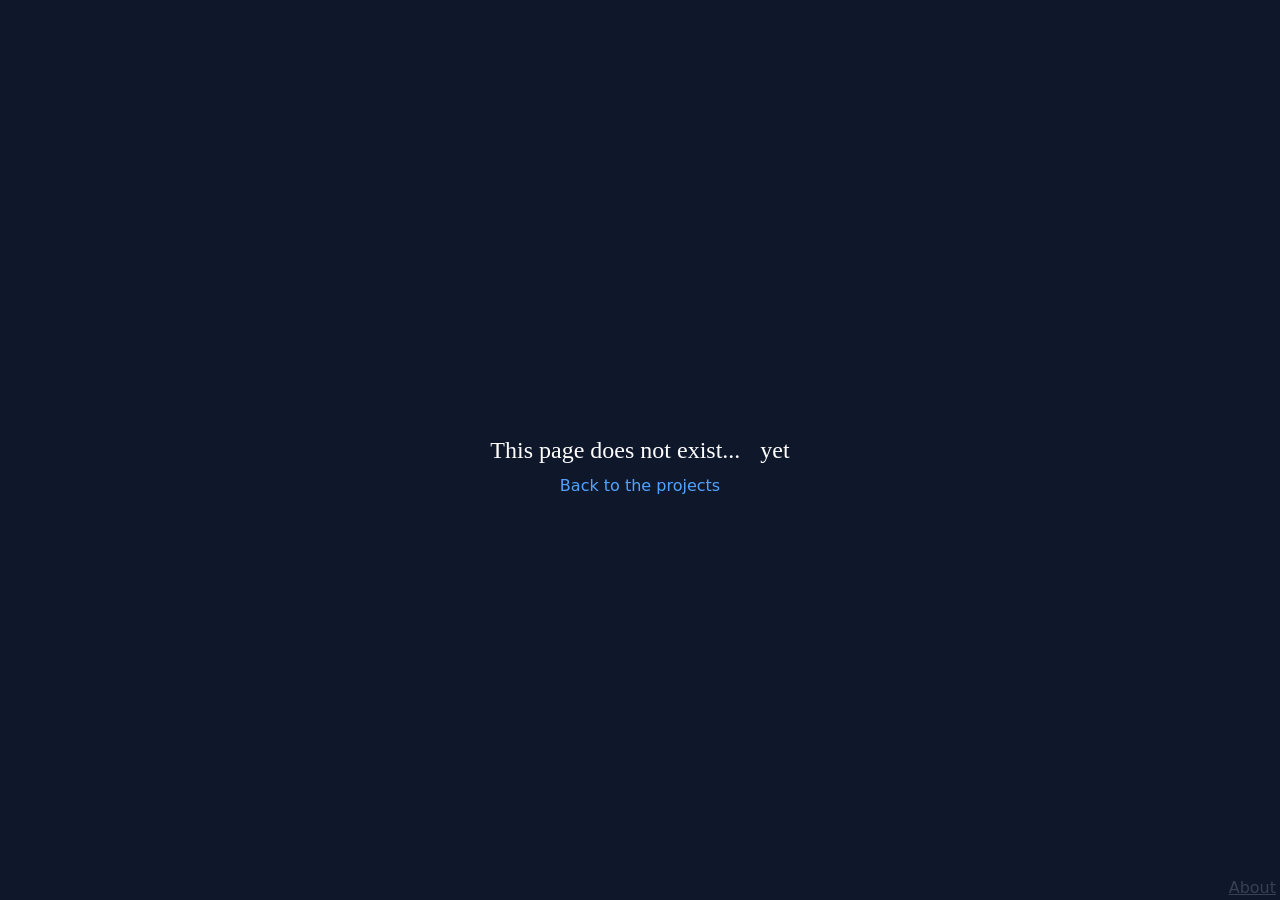
==== commit a12b329d: "updates styles & fix selection bug" ====
--- a/index.html
+++ b/index.html
@@ -8,8 +8,8 @@
   <meta name="viewport" content="width=device-width, initial-scale=1">
 
   <link rel="icon" type="image/png" href="/images/avatar.png">
-  <script type="module" crossorigin src="/assets/index-DhoP1h37.js"></script>
-  <link rel="stylesheet" crossorigin href="/assets/index-sjfLjzUJ.css">
+  <script type="module" crossorigin src="/assets/index-CKKMmRAj.js"></script>
+  <link rel="stylesheet" crossorigin href="/assets/index-njZ3Y-Wg.css">
 </head>
 <body>
     <div id="app"></div>
--- a/assets/index-njZ3Y-Wg.css
+++ b/assets/index-njZ3Y-Wg.css
@@ -0,0 +1 @@
+@import"https://fonts.googleapis.com/css2?family=BBH+Bogle&family=Noto+Sans+Mono:wght@100..900&display=swap";@layer components;@layer properties{@supports (((-webkit-hyphens:none)) and (not (margin-trim:inline))) or ((-moz-orient:inline) and (not (color:rgb(from red r g b)))){*,:before,:after,::backdrop{--tw-translate-x:0;--tw-translate-y:0;--tw-translate-z:0;--tw-rotate-x:initial;--tw-rotate-y:initial;--tw-rotate-z:initial;--tw-skew-x:initial;--tw-skew-y:initial;--tw-space-y-reverse:0;--tw-space-x-reverse:0;--tw-border-style:solid;--tw-font-weight:initial;--tw-shadow:0 0 #0000;--tw-shadow-color:initial;--tw-shadow-alpha:100%;--tw-inset-shadow:0 0 #0000;--tw-inset-shadow-color:initial;--tw-inset-shadow-alpha:100%;--tw-ring-color:initial;--tw-ring-shadow:0 0 #0000;--tw-inset-ring-color:initial;--tw-inset-ring-shadow:0 0 #0000;--tw-ring-inset:initial;--tw-ring-offset-width:0px;--tw-ring-offset-color:#fff;--tw-ring-offset-shadow:0 0 #0000;--tw-blur:initial;--tw-brightness:initial;--tw-contrast:initial;--tw-grayscale:initial;--tw-hue-rotate:initial;--tw-invert:initial;--tw-opacity:initial;--tw-saturate:initial;--tw-sepia:initial;--tw-drop-shadow:initial;--tw-drop-shadow-color:initial;--tw-drop-shadow-alpha:100%;--tw-drop-shadow-size:initial;--tw-duration:initial;--tw-scale-x:1;--tw-scale-y:1;--tw-scale-z:1}}}@layer theme{:root,:host{--font-sans:ui-sans-serif,system-ui,sans-serif,"Apple Color Emoji","Segoe UI Emoji","Segoe UI Symbol","Noto Color Emoji";--font-mono:ui-monospace,SFMono-Regular,Menlo,Monaco,Consolas,"Liberation Mono","Courier New",monospace;--color-blue-300:oklch(80.9% .105 251.813);--color-blue-400:oklch(70.7% .165 254.624);--color-blue-500:oklch(62.3% .214 259.815);--color-slate-300:oklch(86.9% .022 252.894);--color-slate-700:oklch(37.2% .044 257.287);--color-slate-900:oklch(20.8% .042 265.755);--color-gray-300:oklch(87.2% .01 258.338);--color-gray-400:oklch(70.7% .022 261.325);--color-gray-500:oklch(55.1% .027 264.364);--color-gray-700:oklch(37.3% .034 259.733);--color-gray-800:oklch(27.8% .033 256.848);--color-black:#000;--color-white:#fff;--spacing:.25rem;--text-xs:.75rem;--text-xs--line-height:calc(1/.75);--text-sm:.875rem;--text-sm--line-height:calc(1.25/.875);--text-base:1rem;--text-base--line-height: 1.5 ;--text-xl:1.25rem;--text-xl--line-height:calc(1.75/1.25);--text-2xl:1.5rem;--text-2xl--line-height:calc(2/1.5);--text-6xl:3.75rem;--text-6xl--line-height:1;--font-weight-medium:500;--font-weight-bold:700;--radius-xl:.75rem;--radius-2xl:1rem;--radius-3xl:1.5rem;--aspect-video:16/9;--default-transition-duration:.15s;--default-transition-timing-function:cubic-bezier(.4,0,.2,1);--default-font-family:var(--font-sans);--default-mono-font-family:var(--font-mono)}}@layer base{*,:after,:before,::backdrop{box-sizing:border-box;border:0 solid;margin:0;padding:0}::file-selector-button{box-sizing:border-box;border:0 solid;margin:0;padding:0}html,:host{-webkit-text-size-adjust:100%;tab-size:4;line-height:1.5;font-family:var(--default-font-family,ui-sans-serif,system-ui,sans-serif,"Apple Color Emoji","Segoe UI Emoji","Segoe UI Symbol","Noto Color Emoji");font-feature-settings:var(--default-font-feature-settings,normal);font-variation-settings:var(--default-font-variation-settings,normal);-webkit-tap-highlight-color:transparent}hr{height:0;color:inherit;border-top-width:1px}abbr:where([title]){-webkit-text-decoration:underline dotted;text-decoration:underline dotted}h1,h2,h3,h4,h5,h6{font-size:inherit;font-weight:inherit}a{color:inherit;-webkit-text-decoration:inherit;text-decoration:inherit}b,strong{font-weight:bolder}code,kbd,samp,pre{font-family:var(--default-mono-font-family,ui-monospace,SFMono-Regular,Menlo,Monaco,Consolas,"Liberation Mono","Courier New",monospace);font-feature-settings:var(--default-mono-font-feature-settings,normal);font-variation-settings:var(--default-mono-font-variation-settings,normal);font-size:1em}small{font-size:80%}sub,sup{vertical-align:baseline;font-size:75%;line-height:0;position:relative}sub{bottom:-.25em}sup{top:-.5em}table{text-indent:0;border-color:inherit;border-collapse:collapse}:-moz-focusring{outline:auto}progress{vertical-align:baseline}summary{display:list-item}ol,ul,menu{list-style:none}img,svg,video,canvas,audio,iframe,embed,object{vertical-align:middle;display:block}img,video{max-width:100%;height:auto}button,input,select,optgroup,textarea{font:inherit;font-feature-settings:inherit;font-variation-settings:inherit;letter-spacing:inherit;color:inherit;opacity:1;background-color:#0000;border-radius:0}::file-selector-button{font:inherit;font-feature-settings:inherit;font-variation-settings:inherit;letter-spacing:inherit;color:inherit;opacity:1;background-color:#0000;border-radius:0}:where(select:is([multiple],[size])) optgroup{font-weight:bolder}:where(select:is([multiple],[size])) optgroup option{padding-inline-start:20px}::file-selector-button{margin-inline-end:4px}::placeholder{opacity:1}@supports (not ((-webkit-appearance:-apple-pay-button))) or (contain-intrinsic-size:1px){::placeholder{color:currentColor}@supports (color:color-mix(in lab,red,red)){::placeholder{color:color-mix(in oklab,currentcolor 50%,transparent)}}}textarea{resize:vertical}::-webkit-search-decoration{-webkit-appearance:none}::-webkit-date-and-time-value{min-height:1lh;text-align:inherit}::-webkit-datetime-edit{display:inline-flex}::-webkit-datetime-edit-fields-wrapper{padding:0}::-webkit-datetime-edit{padding-block:0}::-webkit-datetime-edit-year-field{padding-block:0}::-webkit-datetime-edit-month-field{padding-block:0}::-webkit-datetime-edit-day-field{padding-block:0}::-webkit-datetime-edit-hour-field{padding-block:0}::-webkit-datetime-edit-minute-field{padding-block:0}::-webkit-datetime-edit-second-field{padding-block:0}::-webkit-datetime-edit-millisecond-field{padding-block:0}::-webkit-datetime-edit-meridiem-field{padding-block:0}::-webkit-calendar-picker-indicator{line-height:1}:-moz-ui-invalid{box-shadow:none}button,input:where([type=button],[type=reset],[type=submit]){appearance:button}::file-selector-button{appearance:button}::-webkit-inner-spin-button{height:auto}::-webkit-outer-spin-button{height:auto}[hidden]:where(:not([hidden=until-found])){display:none!important}}@layer utilities{.visible{visibility:visible}.absolute{position:absolute}.fixed{position:fixed}.relative{position:relative}.static{position:static}.top-1\/2{top:50%}.top-2{top:calc(var(--spacing)*2)}.top-4{top:calc(var(--spacing)*4)}.right-1{right:calc(var(--spacing)*1)}.right-4{right:calc(var(--spacing)*4)}.bottom-0{bottom:calc(var(--spacing)*0)}.left-4{left:calc(var(--spacing)*4)}.z-10{z-index:10}.m-1{margin:calc(var(--spacing)*1)}.m-2{margin:calc(var(--spacing)*2)}.m-4{margin:calc(var(--spacing)*4)}.my-4{margin-block:calc(var(--spacing)*4)}.my-6{margin-block:calc(var(--spacing)*6)}.prose{color:var(--tw-prose-body);max-width:65ch}.prose :where(p):not(:where([class~=not-prose],[class~=not-prose] *)){margin-top:1.25em;margin-bottom:1.25em}.prose :where([class~=lead]):not(:where([class~=not-prose],[class~=not-prose] *)){color:var(--tw-prose-lead);margin-top:1.2em;margin-bottom:1.2em;font-size:1.25em;line-height:1.6}.prose :where(a):not(:where([class~=not-prose],[class~=not-prose] *)){color:var(--tw-prose-links);font-weight:500;text-decoration:underline}.prose :where(strong):not(:where([class~=not-prose],[class~=not-prose] *)){color:var(--tw-prose-bold);font-weight:600}.prose :where(a strong):not(:where([class~=not-prose],[class~=not-prose] *)),.prose :where(blockquote strong):not(:where([class~=not-prose],[class~=not-prose] *)),.prose :where(thead th strong):not(:where([class~=not-prose],[class~=not-prose] *)){color:inherit}.prose :where(ol):not(:where([class~=not-prose],[class~=not-prose] *)){margin-top:1.25em;margin-bottom:1.25em;padding-inline-start:1.625em;list-style-type:decimal}.prose :where(ol[type=A]):not(:where([class~=not-prose],[class~=not-prose] *)){list-style-type:upper-alpha}.prose :where(ol[type=a]):not(:where([class~=not-prose],[class~=not-prose] *)){list-style-type:lower-alpha}.prose :where(ol[type=A s]):not(:where([class~=not-prose],[class~=not-prose] *)){list-style-type:upper-alpha}.prose :where(ol[type=a s]):not(:where([class~=not-prose],[class~=not-prose] *)){list-style-type:lower-alpha}.prose :where(ol[type=I]):not(:where([class~=not-prose],[class~=not-prose] *)){list-style-type:upper-roman}.prose :where(ol[type=i]):not(:where([class~=not-prose],[class~=not-prose] *)){list-style-type:lower-roman}.prose :where(ol[type=I s]):not(:where([class~=not-prose],[class~=not-prose] *)){list-style-type:upper-roman}.prose :where(ol[type=i s]):not(:where([class~=not-prose],[class~=not-prose] *)){list-style-type:lower-roman}.prose :where(ol[type="1"]):not(:where([class~=not-prose],[class~=not-prose] *)){list-style-type:decimal}.prose :where(ul):not(:where([class~=not-prose],[class~=not-prose] *)){margin-top:1.25em;margin-bottom:1.25em;padding-inline-start:1.625em;list-style-type:disc}.prose :where(ol>li):not(:where([class~=not-prose],[class~=not-prose] *))::marker{color:var(--tw-prose-counters);font-weight:400}.prose :where(ul>li):not(:where([class~=not-prose],[class~=not-prose] *))::marker{color:var(--tw-prose-bullets)}.prose :where(dt):not(:where([class~=not-prose],[class~=not-prose] *)){color:var(--tw-prose-headings);margin-top:1.25em;font-weight:600}.prose :where(hr):not(:where([class~=not-prose],[class~=not-prose] *)){border-color:var(--tw-prose-hr);border-top-width:1px;margin-top:3em;margin-bottom:3em}.prose :where(blockquote):not(:where([class~=not-prose],[class~=not-prose] *)){color:var(--tw-prose-quotes);border-inline-start-width:.25rem;border-inline-start-color:var(--tw-prose-quote-borders);quotes:"“""”""‘""’";margin-top:1.6em;margin-bottom:1.6em;padding-inline-start:1em;font-style:italic;font-weight:500}.prose :where(blockquote p:first-of-type):not(:where([class~=not-prose],[class~=not-prose] *)):before{content:open-quote}.prose :where(blockquote p:last-of-type):not(:where([class~=not-prose],[class~=not-prose] *)):after{content:close-quote}.prose :where(h1):not(:where([class~=not-prose],[class~=not-prose] *)){color:var(--tw-prose-headings);margin-top:0;margin-bottom:.888889em;font-size:2.25em;font-weight:800;line-height:1.11111}.prose :where(h1 strong):not(:where([class~=not-prose],[class~=not-prose] *)){color:inherit;font-weight:900}.prose :where(h2):not(:where([class~=not-prose],[class~=not-prose] *)){color:var(--tw-prose-headings);margin-top:2em;margin-bottom:1em;font-size:1.5em;font-weight:700;line-height:1.33333}.prose :where(h2 strong):not(:where([class~=not-prose],[class~=not-prose] *)){color:inherit;font-weight:800}.prose :where(h3):not(:where([class~=not-prose],[class~=not-prose] *)){color:var(--tw-prose-headings);margin-top:1.6em;margin-bottom:.6em;font-size:1.25em;font-weight:600;line-height:1.6}.prose :where(h3 strong):not(:where([class~=not-prose],[class~=not-prose] *)){color:inherit;font-weight:700}.prose :where(h4):not(:where([class~=not-prose],[class~=not-prose] *)){color:var(--tw-prose-headings);margin-top:1.5em;margin-bottom:.5em;font-weight:600;line-height:1.5}.prose :where(h4 strong):not(:where([class~=not-prose],[class~=not-prose] *)){color:inherit;font-weight:700}.prose :where(img):not(:where([class~=not-prose],[class~=not-prose] *)){margin-top:2em;margin-bottom:2em}.prose :where(picture):not(:where([class~=not-prose],[class~=not-prose] *)){margin-top:2em;margin-bottom:2em;display:block}.prose :where(video):not(:where([class~=not-prose],[class~=not-prose] *)){margin-top:2em;margin-bottom:2em}.prose :where(kbd):not(:where([class~=not-prose],[class~=not-prose] *)){color:var(--tw-prose-kbd);box-shadow:0 0 0 1px var(--tw-prose-kbd-shadows),0 3px 0 var(--tw-prose-kbd-shadows);padding-top:.1875em;padding-inline-end:.375em;padding-bottom:.1875em;border-radius:.3125rem;padding-inline-start:.375em;font-family:inherit;font-size:.875em;font-weight:500}.prose :where(code):not(:where([class~=not-prose],[class~=not-prose] *)){color:var(--tw-prose-code);font-size:.875em;font-weight:600}.prose :where(code):not(:where([class~=not-prose],[class~=not-prose] *)):before,.prose :where(code):not(:where([class~=not-prose],[class~=not-prose] *)):after{content:"`"}.prose :where(a code):not(:where([class~=not-prose],[class~=not-prose] *)),.prose :where(h1 code):not(:where([class~=not-prose],[class~=not-prose] *)){color:inherit}.prose :where(h2 code):not(:where([class~=not-prose],[class~=not-prose] *)){color:inherit;font-size:.875em}.prose :where(h3 code):not(:where([class~=not-prose],[class~=not-prose] *)){color:inherit;font-size:.9em}.prose :where(h4 code):not(:where([class~=not-prose],[class~=not-prose] *)),.prose :where(blockquote code):not(:where([class~=not-prose],[class~=not-prose] *)),.prose :where(thead th code):not(:where([class~=not-prose],[class~=not-prose] *)){color:inherit}.prose :where(pre):not(:where([class~=not-prose],[class~=not-prose] *)){color:var(--tw-prose-pre-code);background-color:var(--tw-prose-pre-bg);padding-top:.857143em;padding-inline-end:1.14286em;padding-bottom:.857143em;border-radius:.375rem;margin-top:1.71429em;margin-bottom:1.71429em;padding-inline-start:1.14286em;font-size:.875em;font-weight:400;line-height:1.71429;overflow-x:auto}.prose :where(pre code):not(:where([class~=not-prose],[class~=not-prose] *)){font-weight:inherit;color:inherit;font-size:inherit;font-family:inherit;line-height:inherit;background-color:#0000;border-width:0;border-radius:0;padding:0}.prose :where(pre code):not(:where([class~=not-prose],[class~=not-prose] *)):before,.prose :where(pre code):not(:where([class~=not-prose],[class~=not-prose] *)):after{content:none}.prose :where(table):not(:where([class~=not-prose],[class~=not-prose] *)){table-layout:auto;width:100%;margin-top:2em;margin-bottom:2em;font-size:.875em;line-height:1.71429}.prose :where(thead):not(:where([class~=not-prose],[class~=not-prose] *)){border-bottom-width:1px;border-bottom-color:var(--tw-prose-th-borders)}.prose :where(thead th):not(:where([class~=not-prose],[class~=not-prose] *)){color:var(--tw-prose-headings);vertical-align:bottom;padding-inline-end:.571429em;padding-bottom:.571429em;padding-inline-start:.571429em;font-weight:600}.prose :where(tbody tr):not(:where([class~=not-prose],[class~=not-prose] *)){border-bottom-width:1px;border-bottom-color:var(--tw-prose-td-borders)}.prose :where(tbody tr:last-child):not(:where([class~=not-prose],[class~=not-prose] *)){border-bottom-width:0}.prose :where(tbody td):not(:where([class~=not-prose],[class~=not-prose] *)){vertical-align:baseline}.prose :where(tfoot):not(:where([class~=not-prose],[class~=not-prose] *)){border-top-width:1px;border-top-color:var(--tw-prose-th-borders)}.prose :where(tfoot td):not(:where([class~=not-prose],[class~=not-prose] *)){vertical-align:top}.prose :where(th,td):not(:where([class~=not-prose],[class~=not-prose] *)){text-align:start}.prose :where(figure>*):not(:where([class~=not-prose],[class~=not-prose] *)){margin-top:0;margin-bottom:0}.prose :where(figcaption):not(:where([class~=not-prose],[class~=not-prose] *)){color:var(--tw-prose-captions);margin-top:.857143em;font-size:.875em;line-height:1.42857}.prose{--tw-prose-body:oklch(37.3% .034 259.733);--tw-prose-headings:oklch(21% .034 264.665);--tw-prose-lead:oklch(44.6% .03 256.802);--tw-prose-links:oklch(21% .034 264.665);--tw-prose-bold:oklch(21% .034 264.665);--tw-prose-counters:oklch(55.1% .027 264.364);--tw-prose-bullets:oklch(87.2% .01 258.338);--tw-prose-hr:oklch(92.8% .006 264.531);--tw-prose-quotes:oklch(21% .034 264.665);--tw-prose-quote-borders:oklch(92.8% .006 264.531);--tw-prose-captions:oklch(55.1% .027 264.364);--tw-prose-kbd:oklch(21% .034 264.665);--tw-prose-kbd-shadows:oklab(21% -.00316127 -.0338527/.1);--tw-prose-code:oklch(21% .034 264.665);--tw-prose-pre-code:oklch(92.8% .006 264.531);--tw-prose-pre-bg:oklch(27.8% .033 256.848);--tw-prose-th-borders:oklch(87.2% .01 258.338);--tw-prose-td-borders:oklch(92.8% .006 264.531);--tw-prose-invert-body:oklch(87.2% .01 258.338);--tw-prose-invert-headings:#fff;--tw-prose-invert-lead:oklch(70.7% .022 261.325);--tw-prose-invert-links:#fff;--tw-prose-invert-bold:#fff;--tw-prose-invert-counters:oklch(70.7% .022 261.325);--tw-prose-invert-bullets:oklch(44.6% .03 256.802);--tw-prose-invert-hr:oklch(37.3% .034 259.733);--tw-prose-invert-quotes:oklch(96.7% .003 264.542);--tw-prose-invert-quote-borders:oklch(37.3% .034 259.733);--tw-prose-invert-captions:oklch(70.7% .022 261.325);--tw-prose-invert-kbd:#fff;--tw-prose-invert-kbd-shadows:#ffffff1a;--tw-prose-invert-code:#fff;--tw-prose-invert-pre-code:oklch(87.2% .01 258.338);--tw-prose-invert-pre-bg:#00000080;--tw-prose-invert-th-borders:oklch(44.6% .03 256.802);--tw-prose-invert-td-borders:oklch(37.3% .034 259.733);font-size:1rem;line-height:1.75}.prose :where(picture>img):not(:where([class~=not-prose],[class~=not-prose] *)){margin-top:0;margin-bottom:0}.prose :where(li):not(:where([class~=not-prose],[class~=not-prose] *)){margin-top:.5em;margin-bottom:.5em}.prose :where(ol>li):not(:where([class~=not-prose],[class~=not-prose] *)),.prose :where(ul>li):not(:where([class~=not-prose],[class~=not-prose] *)){padding-inline-start:.375em}.prose :where(.prose>ul>li p):not(:where([class~=not-prose],[class~=not-prose] *)){margin-top:.75em;margin-bottom:.75em}.prose :where(.prose>ul>li>p:first-child):not(:where([class~=not-prose],[class~=not-prose] *)){margin-top:1.25em}.prose :where(.prose>ul>li>p:last-child):not(:where([class~=not-prose],[class~=not-prose] *)){margin-bottom:1.25em}.prose :where(.prose>ol>li>p:first-child):not(:where([class~=not-prose],[class~=not-prose] *)){margin-top:1.25em}.prose :where(.prose>ol>li>p:last-child):not(:where([class~=not-prose],[class~=not-prose] *)){margin-bottom:1.25em}.prose :where(ul ul,ul ol,ol ul,ol ol):not(:where([class~=not-prose],[class~=not-prose] *)){margin-top:.75em;margin-bottom:.75em}.prose :where(dl):not(:where([class~=not-prose],[class~=not-prose] *)){margin-top:1.25em;margin-bottom:1.25em}.prose :where(dd):not(:where([class~=not-prose],[class~=not-prose] *)){margin-top:.5em;padding-inline-start:1.625em}.prose :where(hr+*):not(:where([class~=not-prose],[class~=not-prose] *)),.prose :where(h2+*):not(:where([class~=not-prose],[class~=not-prose] *)),.prose :where(h3+*):not(:where([class~=not-prose],[class~=not-prose] *)),.prose :where(h4+*):not(:where([class~=not-prose],[class~=not-prose] *)){margin-top:0}.prose :where(thead th:first-child):not(:where([class~=not-prose],[class~=not-prose] *)){padding-inline-start:0}.prose :where(thead th:last-child):not(:where([class~=not-prose],[class~=not-prose] *)){padding-inline-end:0}.prose :where(tbody td,tfoot td):not(:where([class~=not-prose],[class~=not-prose] *)){padding-top:.571429em;padding-inline-end:.571429em;padding-bottom:.571429em;padding-inline-start:.571429em}.prose :where(tbody td:first-child,tfoot td:first-child):not(:where([class~=not-prose],[class~=not-prose] *)){padding-inline-start:0}.prose :where(tbody td:last-child,tfoot td:last-child):not(:where([class~=not-prose],[class~=not-prose] *)){padding-inline-end:0}.prose :where(figure):not(:where([class~=not-prose],[class~=not-prose] *)){margin-top:2em;margin-bottom:2em}.prose :where(.prose>:first-child):not(:where([class~=not-prose],[class~=not-prose] *)){margin-top:0}.prose :where(.prose>:last-child):not(:where([class~=not-prose],[class~=not-prose] *)){margin-bottom:0}.mt-2{margin-top:calc(var(--spacing)*2)}.mt-4{margin-top:calc(var(--spacing)*4)}.mt-6{margin-top:calc(var(--spacing)*6)}.mt-8{margin-top:calc(var(--spacing)*8)}.mt-16{margin-top:calc(var(--spacing)*16)}.mb-2{margin-bottom:calc(var(--spacing)*2)}.mb-4{margin-bottom:calc(var(--spacing)*4)}.mb-8{margin-bottom:calc(var(--spacing)*8)}.contents{display:contents}.flex{display:flex}.grid{display:grid}.inline{display:inline}.aspect-square{aspect-ratio:1}.aspect-video{aspect-ratio:var(--aspect-video)}.h-2\.5{height:calc(var(--spacing)*2.5)}.h-8{height:calc(var(--spacing)*8)}.h-16{height:calc(var(--spacing)*16)}.h-48{height:calc(var(--spacing)*48)}.h-80{height:calc(var(--spacing)*80)}.h-fit{height:fit-content}.h-full{height:100%}.h-screen{height:100vh}.min-h-12{min-height:calc(var(--spacing)*12)}.w-1\/6{width:16.6667%}.w-2\.5{width:calc(var(--spacing)*2.5)}.w-8{width:calc(var(--spacing)*8)}.w-11\/12{width:91.6667%}.w-16{width:calc(var(--spacing)*16)}.w-48{width:calc(var(--spacing)*48)}.w-80{width:calc(var(--spacing)*80)}.w-fit{width:fit-content}.w-full{width:100%}.w-screen{width:100vw}.max-w-full{max-width:100%}.-translate-y-1\/2{--tw-translate-y: -50% ;translate:var(--tw-translate-x)var(--tw-translate-y)}.transform{transform:var(--tw-rotate-x,)var(--tw-rotate-y,)var(--tw-rotate-z,)var(--tw-skew-x,)var(--tw-skew-y,)}.grid-cols-1{grid-template-columns:repeat(1,minmax(0,1fr))}.flex-col{flex-direction:column}.flex-row{flex-direction:row}.flex-wrap{flex-wrap:wrap}.items-center{align-items:center}.justify-between{justify-content:space-between}.justify-center{justify-content:center}.gap-2{gap:calc(var(--spacing)*2)}:where(.space-y-2>:not(:last-child)){--tw-space-y-reverse:0;margin-block-start:calc(calc(var(--spacing)*2)*var(--tw-space-y-reverse));margin-block-end:calc(calc(var(--spacing)*2)*calc(1 - var(--tw-space-y-reverse)))}:where(.space-y-4>:not(:last-child)){--tw-space-y-reverse:0;margin-block-start:calc(calc(var(--spacing)*4)*var(--tw-space-y-reverse));margin-block-end:calc(calc(var(--spacing)*4)*calc(1 - var(--tw-space-y-reverse)))}:where(.space-x-1>:not(:last-child)){--tw-space-x-reverse:0;margin-inline-start:calc(calc(var(--spacing)*1)*var(--tw-space-x-reverse));margin-inline-end:calc(calc(var(--spacing)*1)*calc(1 - var(--tw-space-x-reverse)))}:where(.space-x-2>:not(:last-child)){--tw-space-x-reverse:0;margin-inline-start:calc(calc(var(--spacing)*2)*var(--tw-space-x-reverse));margin-inline-end:calc(calc(var(--spacing)*2)*calc(1 - var(--tw-space-x-reverse)))}:where(.space-x-4>:not(:last-child)){--tw-space-x-reverse:0;margin-inline-start:calc(calc(var(--spacing)*4)*var(--tw-space-x-reverse));margin-inline-end:calc(calc(var(--spacing)*4)*calc(1 - var(--tw-space-x-reverse)))}:where(.space-x-5>:not(:last-child)){--tw-space-x-reverse:0;margin-inline-start:calc(calc(var(--spacing)*5)*var(--tw-space-x-reverse));margin-inline-end:calc(calc(var(--spacing)*5)*calc(1 - var(--tw-space-x-reverse)))}.overflow-hidden{overflow:hidden}.overflow-x-hidden{overflow-x:hidden}.overflow-y-hidden{overflow-y:hidden}.overflow-y-scroll{overflow-y:scroll}.rounded-2xl{border-radius:var(--radius-2xl)}.rounded-3xl{border-radius:var(--radius-3xl)}.rounded-full{border-radius:3.40282e38px}.rounded-xl{border-radius:var(--radius-xl)}.rounded-t-3xl{border-top-left-radius:var(--radius-3xl);border-top-right-radius:var(--radius-3xl)}.border{border-style:var(--tw-border-style);border-width:1px}.border-gray-300{border-color:var(--color-gray-300)}.bg-black\/60{background-color:#0009}@supports (color:color-mix(in lab,red,red)){.bg-black\/60{background-color:color-mix(in oklab,var(--color-black)60%,transparent)}}.bg-blue-500{background-color:var(--color-blue-500)}.bg-gray-800{background-color:var(--color-gray-800)}.bg-slate-700{background-color:var(--color-slate-700)}.bg-slate-900{background-color:var(--color-slate-900)}.bg-white{background-color:var(--color-white)}.bg-white\/40{background-color:#fff6}@supports (color:color-mix(in lab,red,red)){.bg-white\/40{background-color:color-mix(in oklab,var(--color-white)40%,transparent)}}.bg-white\/90{background-color:#ffffffe6}@supports (color:color-mix(in lab,red,red)){.bg-white\/90{background-color:color-mix(in oklab,var(--color-white)90%,transparent)}}.fill-white{fill:var(--color-white)}.stroke-white{stroke:var(--color-white)}.object-contain{object-fit:contain}.p-1{padding:calc(var(--spacing)*1)}.p-3{padding:calc(var(--spacing)*3)}.px-2{padding-inline:calc(var(--spacing)*2)}.px-3{padding-inline:calc(var(--spacing)*3)}.px-4{padding-inline:calc(var(--spacing)*4)}.py-1{padding-block:calc(var(--spacing)*1)}.py-2{padding-block:calc(var(--spacing)*2)}.pt-4{padding-top:calc(var(--spacing)*4)}.pb-4{padding-bottom:calc(var(--spacing)*4)}.pb-8{padding-bottom:calc(var(--spacing)*8)}.pb-16{padding-bottom:calc(var(--spacing)*16)}.text-center{text-align:center}.font-\[BBH_Bogle\]{font-family:BBH Bogle}.font-\[Murecho\]{font-family:Murecho}.text-2xl{font-size:var(--text-2xl);line-height:var(--tw-leading,var(--text-2xl--line-height))}.text-6xl{font-size:var(--text-6xl);line-height:var(--tw-leading,var(--text-6xl--line-height))}.text-base{font-size:var(--text-base);line-height:var(--tw-leading,var(--text-base--line-height))}.text-sm{font-size:var(--text-sm);line-height:var(--tw-leading,var(--text-sm--line-height))}.text-xl{font-size:var(--text-xl);line-height:var(--tw-leading,var(--text-xl--line-height))}.text-xs{font-size:var(--text-xs);line-height:var(--tw-leading,var(--text-xs--line-height))}.font-bold{--tw-font-weight:var(--font-weight-bold);font-weight:var(--font-weight-bold)}.font-medium{--tw-font-weight:var(--font-weight-medium);font-weight:var(--font-weight-medium)}.text-ellipsis{text-overflow:ellipsis}.text-black{color:var(--color-black)}.text-blue-400{color:var(--color-blue-400)}.text-blue-500{color:var(--color-blue-500)}.text-gray-400{color:var(--color-gray-400)}.text-gray-500{color:var(--color-gray-500)}.text-gray-700{color:var(--color-gray-700)}.text-slate-300{color:var(--color-slate-300)}.text-slate-700{color:var(--color-slate-700)}.text-slate-900{color:var(--color-slate-900)}.text-white{color:var(--color-white)}.underline{text-decoration-line:underline}.shadow-2xl{--tw-shadow:0 25px 50px -12px var(--tw-shadow-color,#00000040);box-shadow:var(--tw-inset-shadow),var(--tw-inset-ring-shadow),var(--tw-ring-offset-shadow),var(--tw-ring-shadow),var(--tw-shadow)}.shadow-lg{--tw-shadow:0 10px 15px -3px var(--tw-shadow-color,#0000001a),0 4px 6px -4px var(--tw-shadow-color,#0000001a);box-shadow:var(--tw-inset-shadow),var(--tw-inset-ring-shadow),var(--tw-ring-offset-shadow),var(--tw-ring-shadow),var(--tw-shadow)}.invert{--tw-invert:invert(100%);filter:var(--tw-blur,)var(--tw-brightness,)var(--tw-contrast,)var(--tw-grayscale,)var(--tw-hue-rotate,)var(--tw-invert,)var(--tw-saturate,)var(--tw-sepia,)var(--tw-drop-shadow,)}.filter{filter:var(--tw-blur,)var(--tw-brightness,)var(--tw-contrast,)var(--tw-grayscale,)var(--tw-hue-rotate,)var(--tw-invert,)var(--tw-saturate,)var(--tw-sepia,)var(--tw-drop-shadow,)}.transition{transition-property:color,background-color,border-color,outline-color,text-decoration-color,fill,stroke,--tw-gradient-from,--tw-gradient-via,--tw-gradient-to,opacity,box-shadow,transform,translate,scale,rotate,filter,-webkit-backdrop-filter,backdrop-filter,display,content-visibility,overlay,pointer-events;transition-timing-function:var(--tw-ease,var(--default-transition-timing-function));transition-duration:var(--tw-duration,var(--default-transition-duration))}.transition-all{transition-property:all;transition-timing-function:var(--tw-ease,var(--default-transition-timing-function));transition-duration:var(--tw-duration,var(--default-transition-duration))}.duration-200{--tw-duration:.2s;transition-duration:.2s}.duration-300{--tw-duration:.3s;transition-duration:.3s}.prose-invert{--tw-prose-body:var(--tw-prose-invert-body);--tw-prose-headings:var(--tw-prose-invert-headings);--tw-prose-lead:var(--tw-prose-invert-lead);--tw-prose-links:var(--tw-prose-invert-links);--tw-prose-bold:var(--tw-prose-invert-bold);--tw-prose-counters:var(--tw-prose-invert-counters);--tw-prose-bullets:var(--tw-prose-invert-bullets);--tw-prose-hr:var(--tw-prose-invert-hr);--tw-prose-quotes:var(--tw-prose-invert-quotes);--tw-prose-quote-borders:var(--tw-prose-invert-quote-borders);--tw-prose-captions:var(--tw-prose-invert-captions);--tw-prose-kbd:var(--tw-prose-invert-kbd);--tw-prose-kbd-shadows:var(--tw-prose-invert-kbd-shadows);--tw-prose-code:var(--tw-prose-invert-code);--tw-prose-pre-code:var(--tw-prose-invert-pre-code);--tw-prose-pre-bg:var(--tw-prose-invert-pre-bg);--tw-prose-th-borders:var(--tw-prose-invert-th-borders);--tw-prose-td-borders:var(--tw-prose-invert-td-borders)}@media(hover:hover){.hover\:scale-110:hover{--tw-scale-x:110%;--tw-scale-y:110%;--tw-scale-z:110%;scale:var(--tw-scale-x)var(--tw-scale-y)}.hover\:cursor-default:hover{cursor:default}.hover\:cursor-not-allowed:hover{cursor:not-allowed}.hover\:cursor-pointer:hover{cursor:pointer}.hover\:bg-white:hover{background-color:var(--color-white)}.hover\:bg-white\/60:hover{background-color:#fff9}@supports (color:color-mix(in lab,red,red)){.hover\:bg-white\/60:hover{background-color:color-mix(in oklab,var(--color-white)60%,transparent)}}.hover\:text-blue-300:hover{color:var(--color-blue-300)}.hover\:text-blue-400:hover{color:var(--color-blue-400)}.hover\:text-blue-500:hover{color:var(--color-blue-500)}.hover\:underline:hover{text-decoration-line:underline}.hover\:brightness-90:hover{--tw-brightness:brightness(90%);filter:var(--tw-blur,)var(--tw-brightness,)var(--tw-contrast,)var(--tw-grayscale,)var(--tw-hue-rotate,)var(--tw-invert,)var(--tw-saturate,)var(--tw-sepia,)var(--tw-drop-shadow,)}}@media(min-width:64rem){.lg\:mt-0{margin-top:calc(var(--spacing)*0)}.lg\:mr-4{margin-right:calc(var(--spacing)*4)}.lg\:h-12{height:calc(var(--spacing)*12)}.lg\:h-24{height:calc(var(--spacing)*24)}.lg\:h-64{height:calc(var(--spacing)*64)}.lg\:w-2\/3{width:66.6667%}.lg\:w-12{width:calc(var(--spacing)*12)}.lg\:w-24{width:calc(var(--spacing)*24)}.lg\:w-64{width:calc(var(--spacing)*64)}.lg\:grid-cols-2{grid-template-columns:repeat(2,minmax(0,1fr))}.lg\:flex-nowrap{flex-wrap:nowrap}:where(.lg\:space-y-0>:not(:last-child)){--tw-space-y-reverse:0;margin-block-start:calc(calc(var(--spacing)*0)*var(--tw-space-y-reverse));margin-block-end:calc(calc(var(--spacing)*0)*calc(1 - var(--tw-space-y-reverse)))}:where(.lg\:space-x-0>:not(:last-child)){--tw-space-x-reverse:0;margin-inline-start:calc(calc(var(--spacing)*0)*var(--tw-space-x-reverse));margin-inline-end:calc(calc(var(--spacing)*0)*calc(1 - var(--tw-space-x-reverse)))}:where(.lg\:space-x-4>:not(:last-child)){--tw-space-x-reverse:0;margin-inline-start:calc(calc(var(--spacing)*4)*var(--tw-space-x-reverse));margin-inline-end:calc(calc(var(--spacing)*4)*calc(1 - var(--tw-space-x-reverse)))}.lg\:overflow-hidden{overflow:hidden}.lg\:object-cover{object-fit:cover}.lg\:px-4{padding-inline:calc(var(--spacing)*4)}.lg\:py-2{padding-block:calc(var(--spacing)*2)}.lg\:pt-16{padding-top:calc(var(--spacing)*16)}.lg\:text-6xl{font-size:var(--text-6xl);line-height:var(--tw-leading,var(--text-6xl--line-height))}.lg\:text-base{font-size:var(--text-base);line-height:var(--tw-leading,var(--text-base--line-height))}@media(hover:hover){.lg\:hover\:border-\[1px\]:hover{border-style:var(--tw-border-style);border-width:1px}}}}@property --tw-translate-x{syntax:"*";inherits:false;initial-value:0}@property --tw-translate-y{syntax:"*";inherits:false;initial-value:0}@property --tw-translate-z{syntax:"*";inherits:false;initial-value:0}@property --tw-rotate-x{syntax:"*";inherits:false}@property --tw-rotate-y{syntax:"*";inherits:false}@property --tw-rotate-z{syntax:"*";inherits:false}@property --tw-skew-x{syntax:"*";inherits:false}@property --tw-skew-y{syntax:"*";inherits:false}@property --tw-space-y-reverse{syntax:"*";inherits:false;initial-value:0}@property --tw-space-x-reverse{syntax:"*";inherits:false;initial-value:0}@property --tw-border-style{syntax:"*";inherits:false;initial-value:solid}@property --tw-font-weight{syntax:"*";inherits:false}@property --tw-shadow{syntax:"*";inherits:false;initial-value:0 0 #0000}@property --tw-shadow-color{syntax:"*";inherits:false}@property --tw-shadow-alpha{syntax:"<percentage>";inherits:false;initial-value:100%}@property --tw-inset-shadow{syntax:"*";inherits:false;initial-value:0 0 #0000}@property --tw-inset-shadow-color{syntax:"*";inherits:false}@property --tw-inset-shadow-alpha{syntax:"<percentage>";inherits:false;initial-value:100%}@property --tw-ring-color{syntax:"*";inherits:false}@property --tw-ring-shadow{syntax:"*";inherits:false;initial-value:0 0 #0000}@property --tw-inset-ring-color{syntax:"*";inherits:false}@property --tw-inset-ring-shadow{syntax:"*";inherits:false;initial-value:0 0 #0000}@property --tw-ring-inset{syntax:"*";inherits:false}@property --tw-ring-offset-width{syntax:"<length>";inherits:false;initial-value:0}@property --tw-ring-offset-color{syntax:"*";inherits:false;initial-value:#fff}@property --tw-ring-offset-shadow{syntax:"*";inherits:false;initial-value:0 0 #0000}@property --tw-blur{syntax:"*";inherits:false}@property --tw-brightness{syntax:"*";inherits:false}@property --tw-contrast{syntax:"*";inherits:false}@property --tw-grayscale{syntax:"*";inherits:false}@property --tw-hue-rotate{syntax:"*";inherits:false}@property --tw-invert{syntax:"*";inherits:false}@property --tw-opacity{syntax:"*";inherits:false}@property --tw-saturate{syntax:"*";inherits:false}@property --tw-sepia{syntax:"*";inherits:false}@property --tw-drop-shadow{syntax:"*";inherits:false}@property --tw-drop-shadow-color{syntax:"*";inherits:false}@property --tw-drop-shadow-alpha{syntax:"<percentage>";inherits:false;initial-value:100%}@property --tw-drop-shadow-size{syntax:"*";inherits:false}@property --tw-duration{syntax:"*";inherits:false}@property --tw-scale-x{syntax:"*";inherits:false;initial-value:1}@property --tw-scale-y{syntax:"*";inherits:false;initial-value:1}@property --tw-scale-z{syntax:"*";inherits:false;initial-value:1}div[data-v-64c45695]{min-height:4px;height:4px}img[data-v-7355303e]{-webkit-filter:invert(1) grayscale(1) contrast(100%);filter:invert(1) grayscale(1) contrast(100%)}.custom-border[data-v-7355303e]{border:0 solid transparent;padding:5px;transition:border-image .3s;border-image:linear-gradient(135deg,#fc466b,#3f5efb) 1}.custom-border-active[data-v-7355303e]{border-width:1px;border-image:linear-gradient(135deg,#fc466b,#3f5efb) 1}.custom-border[data-v-dda7d36b]{box-shadow:0 3px 9px 4px #fc466b8f,0 0 10px 4px #3f5efb8f}summary{color:#fff}body[data-v-0c56d002]{-ms-overflow-style:none;scrollbar-width:none;overflow-y:scroll}body[data-v-0c56d002]::-webkit-scrollbar{display:none}@keyframes flyup-0c56d002{0%{transform:translateY(700px)}to{transform:translateY(0);opacity:1}}#stars1[data-v-0c56d002]{width:1px;height:1px;background:transparent;animation:animStar-0c56d002 120s linear infinite;box-shadow:779px 1331px #fff,324px 42px #fff,303px 586px #fff,1312px 276px #fff,451px 625px #fff,521px 1931px #fff,1087px 1871px #fff,36px 1546px #fff,132px 934px #fff,1698px 901px #fff,1418px 664px #fff,1448px 1157px #fff,1084px 232px #fff,347px 1776px #fff,1722px 243px #fff,1629px 835px #fff,479px 969px #fff,1231px 960px #fff,586px 384px #fff,164px 527px #fff,8px 646px #fff,1150px 1126px #fff,665px 1357px #fff,1556px 1982px #fff,1260px 1961px #fff,1675px 1741px #fff,1843px 1514px #fff,718px 1628px #fff,242px 1343px #fff,1497px 1880px #fff,1364px 230px #fff,1739px 1302px #fff,636px 959px #fff,304px 686px #fff,614px 751px #fff,1935px 816px #fff,1428px 60px #fff,355px 335px #fff,1594px 158px #fff,90px 60px #fff,1553px 162px #fff,1239px 1825px #fff,1945px 587px #fff,749px 1785px #fff,1987px 1172px #fff,1301px 1237px #fff,1039px 342px #fff,1585px 1481px #fff,995px 1048px #fff,524px 932px #fff,214px 413px #fff,1701px 1300px #fff,1037px 1613px #fff,1871px 996px #fff,1360px 1635px #fff,1110px 1313px #fff,412px 1783px #fff,1949px 177px #fff,903px 1854px #fff,700px 1936px #fff,378px 125px #fff,308px 834px #fff,1118px 962px #fff,1350px 1929px #fff,781px 1811px #fff,561px 137px #fff,757px 1148px #fff,1670px 1979px #fff,343px 739px #fff,945px 795px #fff,576px 1903px #fff,1078px 1436px #fff,1583px 450px #fff,1366px 474px #fff,297px 1873px #fff,192px 162px #fff,1624px 1633px #fff,59px 453px #fff,82px 1872px #fff,1933px 498px #fff,1966px 1974px #fff,1975px 1688px #fff,779px 314px #fff,1858px 1543px #fff,73px 1507px #fff,1693px 975px #fff,1683px 108px #fff,1768px 1654px #fff,654px 14px #fff,494px 171px #fff,1689px 1895px #fff,1660px 263px #fff,1031px 903px #fff,1203px 1393px #fff,1333px 1421px #fff,1113px 41px #fff,1206px 1645px #fff,1325px 1635px #fff,142px 388px #fff,572px 215px #fff,1535px 296px #fff,1419px 407px #fff,1379px 1003px #fff,329px 469px #fff,1791px 1652px #fff,935px 1802px #fff,1330px 1820px #fff,421px 1933px #fff,828px 365px #fff,275px 316px #fff,707px 960px #fff,1605px 1554px #fff,625px 58px #fff,717px 1697px #fff,1669px 246px #fff,1925px 322px #fff,1154px 1803px #fff,1929px 295px #fff,1248px 240px #fff,1045px 1755px #fff,166px 942px #fff,1888px 1773px #fff,678px 1963px #fff,1370px 569px #fff,1974px 1400px #fff,1786px 460px #fff,51px 307px #fff,784px 1400px #fff,730px 1258px #fff,1712px 393px #fff,416px 170px #fff,1797px 1932px #fff,572px 219px #fff,1557px 1856px #fff,218px 8px #fff,348px 1334px #fff,469px 413px #fff,385px 1738px #fff,1357px 1818px #fff,240px 942px #fff,248px 1847px #fff,1535px 806px #fff,236px 1514px #fff,1429px 1556px #fff,73px 1633px #fff,1398px 1121px #fff,671px 1301px #fff,1404px 1663px #fff,740px 1018px #fff,1600px 377px #fff,785px 514px #fff,112px 1084px #fff,1915px 1887px #fff,1463px 1848px #fff,687px 1115px #fff,1268px 1768px #fff,1729px 1425px #fff,1284px 1022px #fff,801px 974px #fff,1975px 1317px #fff,1354px 834px #fff,1446px 1484px #fff,1283px 1786px #fff,11px 523px #fff,1842px 236px #fff,1355px 654px #fff,429px 7px #fff,1033px 1128px #fff,157px 297px #fff,545px 635px #fff,52px 1080px #fff,827px 1520px #fff,1121px 490px #fff,9px 309px #fff,1744px 1586px #fff,1014px 417px #fff,1534px 524px #fff,958px 552px #fff,1403px 1496px #fff,387px 703px #fff,1522px 548px #fff,1355px 282px #fff,1532px 601px #fff,1838px 790px #fff,290px 259px #fff,295px 598px #fff,1601px 539px #fff,1561px 1272px #fff,34px 1922px #fff,1024px 543px #fff,467px 369px #fff,722px 333px #fff,1976px 1255px #fff,766px 983px #fff,1582px 1285px #fff,12px 512px #fff,617px 1410px #fff,682px 577px #fff,1334px 1438px #fff,439px 327px #fff,1617px 1661px #fff,673px 129px #fff,794px 941px #fff,1386px 1902px #fff,37px 1353px #fff,1467px 1353px #fff,416px 18px #fff,187px 344px #fff,200px 1898px #fff,1491px 1619px #fff,811px 347px #fff,924px 1827px #fff,945px 217px #fff,1735px 1228px #fff,379px 1890px #fff,79px 761px #fff,825px 1837px #fff,1980px 1558px #fff,1308px 1573px #fff,1488px 1726px #fff,382px 1208px #fff,522px 595px #fff,1277px 1898px #fff,354px 552px #fff,161px 1784px #fff,614px 251px #fff,526px 1576px #fff,17px 212px #fff,179px 996px #fff,467px 1208px #fff,1944px 1838px #fff,1140px 1093px #fff,858px 1007px #fff,200px 1064px #fff,423px 1964px #fff,1945px 439px #fff,1377px 689px #fff,1120px 1437px #fff,1876px 668px #fff,907px 1324px #fff,343px 1976px #fff,1816px 1501px #fff,1849px 177px #fff,647px 91px #fff,1984px 1012px #fff,1336px 1300px #fff,128px 648px #fff,305px 1060px #fff,1324px 826px #fff,1263px 1314px #fff,1801px 629px #fff,1614px 1555px #fff,1634px 90px #fff,1603px 452px #fff,891px 1984px #fff,1556px 1906px #fff,121px 68px #fff,1676px 1714px #fff,516px 936px #fff,1947px 1492px #fff,1455px 1519px #fff,45px 602px #fff,205px 1039px #fff,793px 172px #fff,1562px 1739px #fff,1056px 110px #fff,1512px 379px #fff,1795px 1621px #fff,1848px 607px #fff,262px 1719px #fff,477px 991px #fff,483px 883px #fff,1239px 1197px #fff,1496px 647px #fff,1649px 25px #fff,1491px 1946px #fff,119px 996px #fff,179px 1472px #fff,1341px 808px #fff,1565px 1700px #fff,407px 1544px #fff,1754px 357px #fff,1288px 981px #fff,902px 1997px #fff,1755px 1668px #fff,186px 877px #fff,1202px 1882px #fff,461px 1213px #fff,1400px 748px #fff,1969px 1899px #fff,809px 522px #fff,514px 1219px #fff,374px 275px #fff,938px 1973px #fff,357px 552px #fff,144px 1722px #fff,1572px 912px #fff,402px 1858px #fff,1544px 1195px #fff,667px 1257px #fff,727px 1496px #fff,993px 232px #fff,1772px 313px #fff,1040px 1590px #fff,1204px 1973px #fff,1268px 79px #fff,1555px 1048px #fff,986px 1707px #fff,978px 1710px #fff,713px 360px #fff,407px 863px #fff,461px 736px #fff,284px 1608px #fff,103px 430px #fff,1283px 1319px #fff,977px 1186px #fff,1966px 1516px #fff,1287px 1129px #fff,70px 1098px #fff,1189px 889px #fff,1126px 1734px #fff,309px 1292px #fff,879px 764px #fff,65px 473px #fff,1003px 1959px #fff,658px 791px #fff,402px 1576px #fff,35px 622px #fff,529px 1589px #fff,164px 666px #fff,1876px 1290px #fff,1541px 526px #fff,270px 1297px #fff,440px 865px #fff,1500px 802px #fff,182px 1754px #fff,1264px 892px #fff,272px 1249px #fff,1289px 1535px #fff,190px 1646px #fff,955px 242px #fff,1456px 1597px #fff,1727px 1983px #fff,635px 801px #fff,226px 455px #fff,1396px 1710px #fff,849px 1863px #fff,237px 1264px #fff,839px 140px #fff,1122px 735px #fff,1280px 15px #fff,1318px 242px #fff,1819px 1148px #fff,333px 1392px #fff,1949px 553px #fff,1878px 1332px #fff,467px 548px #fff,1812px 1082px #fff,1067px 193px #fff,243px 156px #fff,483px 1616px #fff,1714px 933px #fff,759px 1800px #fff,1822px 995px #fff,1877px 572px #fff,581px 1084px #fff,107px 732px #fff,642px 1837px #fff,166px 1493px #fff,1555px 198px #fff,819px 307px #fff,947px 345px #fff,827px 224px #fff,927px 1394px #fff,540px 467px #fff,1093px 405px #fff,1140px 927px #fff,130px 529px #fff,33px 1980px #fff,1147px 1663px #fff,1616px 1436px #fff,528px 710px #fff,798px 1100px #fff,505px 1480px #fff,899px 641px #fff,1909px 1949px #fff,1311px 964px #fff,979px 1301px #fff,1393px 969px #fff,1793px 1886px #fff,292px 357px #fff,1196px 1718px #fff,1290px 1994px #fff,537px 1973px #fff,1181px 1674px #fff,1740px 1566px #fff,1307px 265px #fff,922px 522px #fff,1892px 472px #fff,384px 1746px #fff,392px 1098px #fff,647px 548px #fff,390px 1498px #fff,1246px 138px #fff,730px 876px #fff,192px 1472px #fff,1790px 1789px #fff,928px 311px #fff,1253px 1647px #fff,747px 1921px #fff,1561px 1025px #fff,1533px 1292px #fff,1985px 195px #fff,728px 729px #fff,1712px 1936px #fff,512px 1717px #fff,1528px 483px #fff,313px 1642px #fff,281px 1849px #fff,1212px 799px #fff,435px 1191px #fff,1422px 611px #fff,1718px 1964px #fff,411px 944px #fff,210px 636px #fff,1502px 1295px #fff,1434px 349px #fff,769px 60px #fff,747px 1053px #fff,789px 504px #fff,1436px 1264px #fff,1893px 1225px #fff,1394px 1788px #fff,1108px 1317px #fff,1673px 1395px #fff,854px 1010px #fff,1705px 80px #fff,1858px 148px #fff,1729px 344px #fff,1388px 664px #fff,895px 406px #fff,1479px 157px #fff,1441px 1157px #fff,552px 1900px #fff,516px 364px #fff,1647px 189px #fff,1427px 1071px #fff,785px 729px #fff,1080px 1710px #fff,504px 204px #fff,1177px 1622px #fff,657px 34px #fff,1296px 1099px #fff,248px 180px #fff,1212px 1568px #fff,667px 1562px #fff,695px 841px #fff,1608px 1247px #fff,751px 882px #fff,87px 167px #fff,607px 1368px #fff,1363px 1203px #fff,1836px 317px #fff,1668px 1703px #fff,830px 1154px #fff,1721px 1398px #fff,1601px 1280px #fff,976px 874px #fff,1743px 254px #fff,1020px 1815px #fff,1670px 1766px #fff,1890px 735px #fff,1379px 136px #fff,1864px 695px #fff,206px 965px #fff,1404px 1932px #fff,1923px 1360px #fff,247px 682px #fff,519px 1708px #fff,645px 750px #fff,1164px 1204px #fff,834px 323px #fff,172px 1350px #fff,213px 972px #fff,1837px 190px #fff,285px 1806px #fff,1047px 1299px #fff,1548px 825px #fff,1730px 324px #fff,1346px 1909px #fff,772px 270px #fff,345px 1190px #fff,478px 1433px #fff,1479px 25px #fff,1994px 1830px #fff,1744px 732px #fff,20px 1635px #fff,690px 1795px #fff,1594px 569px #fff,579px 245px #fff,1398px 733px #fff,408px 1352px #fff,1774px 120px #fff,1152px 1370px #fff,1698px 1810px #fff,710px 1450px #fff,665px 286px #fff,493px 1720px #fff,786px 5px #fff,637px 1140px #fff,764px 324px #fff,927px 310px #fff,938px 1424px #fff,1884px 744px #fff,913px 462px #fff,1831px 1936px #fff,1527px 249px #fff,36px 1381px #fff,1597px 581px #fff,1530px 355px #fff,949px 459px #fff,799px 828px #fff,242px 1471px #fff,654px 797px #fff,796px 594px #fff,1365px 678px #fff,752px 23px #fff,1630px 541px #fff,982px 72px #fff,1733px 1831px #fff,21px 412px #fff,775px 998px #fff,335px 1945px #fff,264px 583px #fff,158px 1311px #fff,528px 164px #fff,1978px 574px #fff,717px 1203px #fff,734px 1591px #fff,1555px 820px #fff,16px 1943px #fff,1625px 1177px #fff,1236px 690px #fff,1585px 1590px #fff,1737px 1728px #fff,721px 698px #fff,1804px 1186px #fff,166px 980px #fff,1850px 230px #fff,330px 1712px #fff,95px 797px #fff,1948px 1078px #fff,469px 939px #fff,1269px 1899px #fff,955px 1220px #fff,1137px 1075px #fff,312px 1293px #fff,986px 1762px #fff,1103px 1238px #fff,428px 1993px #fff,355px 570px #fff,977px 1836px #fff,1395px 1092px #fff,276px 913px #fff,1743px 656px #fff,773px 502px #fff,1686px 1322px #fff,1516px 1945px #fff,1334px 501px #fff,266px 156px #fff,455px 655px #fff,798px 72px #fff,1059px 1259px #fff,1402px 1687px #fff,236px 1329px #fff,1455px 786px #fff,146px 1228px #fff,1851px 823px #fff,1062px 100px #fff,1220px 953px #fff,20px 1826px #fff,36px 1063px #fff,1525px 338px #fff,790px 1521px #fff,741px 1099px #fff,288px 1489px #fff,700px 1060px #fff,390px 1071px #fff,411px 1036px #fff,1853px 1072px #fff,1446px 1085px #fff,1164px 874px #fff,924px 925px #fff,291px 271px #fff,1257px 1964px #fff,1580px 1352px #fff,1507px 1216px #fff,211px 956px #fff,985px 1195px #fff,975px 1640px #fff,518px 101px #fff,663px 1395px #fff,914px 532px #fff,145px 1320px #fff,69px 1397px #fff,982px 523px #fff,257px 725px #fff,1599px 831px #fff,1636px 1513px #fff,1250px 1158px #fff,1132px 604px #fff,183px 102px #fff,1057px 318px #fff,1247px 1835px #fff,1983px 1110px #fff,1077px 1455px #fff,921px 1770px #fff,806px 1350px #fff,1938px 1992px #fff,855px 1260px #fff,902px 1345px #fff,658px 1908px #fff,1845px 679px #fff,712px 1482px #fff,595px 950px #fff,1784px 1992px #fff,1847px 1785px #fff,691px 1004px #fff,175px 1179px #fff,1666px 1911px #fff,41px 61px #fff,971px 1080px #fff,1830px 1450px #fff,1351px 1518px #fff,1257px 99px #fff,1395px 1498px #fff,1117px 252px #fff,1779px 597px #fff,1346px 729px #fff,1108px 1144px #fff,402px 691px #fff,72px 496px #fff,1673px 1604px #fff,1497px 974px #fff,1865px 1664px #fff,88px 806px #fff,918px 77px #fff,244px 1118px #fff,256px 1820px #fff,1851px 1840px #fff,605px 1851px #fff,634px 383px #fff,865px 37px #fff,943px 1024px #fff,1951px 177px #fff,1097px 523px #fff,985px 1700px #fff,1243px 122px #fff,768px 1070px #fff,468px 194px #fff,320px 1867px #fff,1850px 185px #fff,380px 1616px #fff,468px 1294px #fff,1122px 1743px #fff,884px 299px #fff,1300px 1917px #fff,1860px 396px #fff,1270px 990px #fff,529px 733px #fff,1975px 1347px #fff,1885px 685px #fff,226px 506px #fff,651px 878px #fff,1323px 680px #fff,1284px 680px #fff,238px 1967px #fff,911px 174px #fff,1111px 521px #fff,1150px 85px #fff,794px 502px #fff,484px 1856px #fff,1809px 368px #fff,112px 953px #fff,590px 1009px #fff,1655px 311px #fff,100px 1026px #fff,1803px 352px #fff,865px 306px #fff,1077px 1019px #fff,1335px 872px #fff,1647px 1298px #fff,1233px 1387px #fff,698px 1036px #fff,659px 1860px #fff,388px 1412px #fff,1212px 458px #fff,755px 1468px #fff,696px 1654px #fff,1144px 60px #fff}#stars1[data-v-0c56d002]:after{content:"";position:absolute;top:auto;width:1px;height:1px;background:transparent;box-shadow:779px 1331px #fff,324px 42px #fff,303px 586px #fff,1312px 276px #fff,451px 625px #fff,521px 1931px #fff,1087px 1871px #fff,36px 1546px #fff,132px 934px #fff,1698px 901px #fff,1418px 664px #fff,1448px 1157px #fff,1084px 232px #fff,347px 1776px #fff,1722px 243px #fff,1629px 835px #fff,479px 969px #fff,1231px 960px #fff,586px 384px #fff,164px 527px #fff,8px 646px #fff,1150px 1126px #fff,665px 1357px #fff,1556px 1982px #fff,1260px 1961px #fff,1675px 1741px #fff,1843px 1514px #fff,718px 1628px #fff,242px 1343px #fff,1497px 1880px #fff,1364px 230px #fff,1739px 1302px #fff,636px 959px #fff,304px 686px #fff,614px 751px #fff,1935px 816px #fff,1428px 60px #fff,355px 335px #fff,1594px 158px #fff,90px 60px #fff,1553px 162px #fff,1239px 1825px #fff,1945px 587px #fff,749px 1785px #fff,1987px 1172px #fff,1301px 1237px #fff,1039px 342px #fff,1585px 1481px #fff,995px 1048px #fff,524px 932px #fff,214px 413px #fff,1701px 1300px #fff,1037px 1613px #fff,1871px 996px #fff,1360px 1635px #fff,1110px 1313px #fff,412px 1783px #fff,1949px 177px #fff,903px 1854px #fff,700px 1936px #fff,378px 125px #fff,308px 834px #fff,1118px 962px #fff,1350px 1929px #fff,781px 1811px #fff,561px 137px #fff,757px 1148px #fff,1670px 1979px #fff,343px 739px #fff,945px 795px #fff,576px 1903px #fff,1078px 1436px #fff,1583px 450px #fff,1366px 474px #fff,297px 1873px #fff,192px 162px #fff,1624px 1633px #fff,59px 453px #fff,82px 1872px #fff,1933px 498px #fff,1966px 1974px #fff,1975px 1688px #fff,779px 314px #fff,1858px 1543px #fff,73px 1507px #fff,1693px 975px #fff,1683px 108px #fff,1768px 1654px #fff,654px 14px #fff,494px 171px #fff,1689px 1895px #fff,1660px 263px #fff,1031px 903px #fff,1203px 1393px #fff,1333px 1421px #fff,1113px 41px #fff,1206px 1645px #fff,1325px 1635px #fff,142px 388px #fff,572px 215px #fff,1535px 296px #fff,1419px 407px #fff,1379px 1003px #fff,329px 469px #fff,1791px 1652px #fff,935px 1802px #fff,1330px 1820px #fff,421px 1933px #fff,828px 365px #fff,275px 316px #fff,707px 960px #fff,1605px 1554px #fff,625px 58px #fff,717px 1697px #fff,1669px 246px #fff,1925px 322px #fff,1154px 1803px #fff,1929px 295px #fff,1248px 240px #fff,1045px 1755px #fff,166px 942px #fff,1888px 1773px #fff,678px 1963px #fff,1370px 569px #fff,1974px 1400px #fff,1786px 460px #fff,51px 307px #fff,784px 1400px #fff,730px 1258px #fff,1712px 393px #fff,416px 170px #fff,1797px 1932px #fff,572px 219px #fff,1557px 1856px #fff,218px 8px #fff,348px 1334px #fff,469px 413px #fff,385px 1738px #fff,1357px 1818px #fff,240px 942px #fff,248px 1847px #fff,1535px 806px #fff,236px 1514px #fff,1429px 1556px #fff,73px 1633px #fff,1398px 1121px #fff,671px 1301px #fff,1404px 1663px #fff,740px 1018px #fff,1600px 377px #fff,785px 514px #fff,112px 1084px #fff,1915px 1887px #fff,1463px 1848px #fff,687px 1115px #fff,1268px 1768px #fff,1729px 1425px #fff,1284px 1022px #fff,801px 974px #fff,1975px 1317px #fff,1354px 834px #fff,1446px 1484px #fff,1283px 1786px #fff,11px 523px #fff,1842px 236px #fff,1355px 654px #fff,429px 7px #fff,1033px 1128px #fff,157px 297px #fff,545px 635px #fff,52px 1080px #fff,827px 1520px #fff,1121px 490px #fff,9px 309px #fff,1744px 1586px #fff,1014px 417px #fff,1534px 524px #fff,958px 552px #fff,1403px 1496px #fff,387px 703px #fff,1522px 548px #fff,1355px 282px #fff,1532px 601px #fff,1838px 790px #fff,290px 259px #fff,295px 598px #fff,1601px 539px #fff,1561px 1272px #fff,34px 1922px #fff,1024px 543px #fff,467px 369px #fff,722px 333px #fff,1976px 1255px #fff,766px 983px #fff,1582px 1285px #fff,12px 512px #fff,617px 1410px #fff,682px 577px #fff,1334px 1438px #fff,439px 327px #fff,1617px 1661px #fff,673px 129px #fff,794px 941px #fff,1386px 1902px #fff,37px 1353px #fff,1467px 1353px #fff,416px 18px #fff,187px 344px #fff,200px 1898px #fff,1491px 1619px #fff,811px 347px #fff,924px 1827px #fff,945px 217px #fff,1735px 1228px #fff,379px 1890px #fff,79px 761px #fff,825px 1837px #fff,1980px 1558px #fff,1308px 1573px #fff,1488px 1726px #fff,382px 1208px #fff,522px 595px #fff,1277px 1898px #fff,354px 552px #fff,161px 1784px #fff,614px 251px #fff,526px 1576px #fff,17px 212px #fff,179px 996px #fff,467px 1208px #fff,1944px 1838px #fff,1140px 1093px #fff,858px 1007px #fff,200px 1064px #fff,423px 1964px #fff,1945px 439px #fff,1377px 689px #fff,1120px 1437px #fff,1876px 668px #fff,907px 1324px #fff,343px 1976px #fff,1816px 1501px #fff,1849px 177px #fff,647px 91px #fff,1984px 1012px #fff,1336px 1300px #fff,128px 648px #fff,305px 1060px #fff,1324px 826px #fff,1263px 1314px #fff,1801px 629px #fff,1614px 1555px #fff,1634px 90px #fff,1603px 452px #fff,891px 1984px #fff,1556px 1906px #fff,121px 68px #fff,1676px 1714px #fff,516px 936px #fff,1947px 1492px #fff,1455px 1519px #fff,45px 602px #fff,205px 1039px #fff,793px 172px #fff,1562px 1739px #fff,1056px 110px #fff,1512px 379px #fff,1795px 1621px #fff,1848px 607px #fff,262px 1719px #fff,477px 991px #fff,483px 883px #fff,1239px 1197px #fff,1496px 647px #fff,1649px 25px #fff,1491px 1946px #fff,119px 996px #fff,179px 1472px #fff,1341px 808px #fff,1565px 1700px #fff,407px 1544px #fff,1754px 357px #fff,1288px 981px #fff,902px 1997px #fff,1755px 1668px #fff,186px 877px #fff,1202px 1882px #fff,461px 1213px #fff,1400px 748px #fff,1969px 1899px #fff,809px 522px #fff,514px 1219px #fff,374px 275px #fff,938px 1973px #fff,357px 552px #fff,144px 1722px #fff,1572px 912px #fff,402px 1858px #fff,1544px 1195px #fff,667px 1257px #fff,727px 1496px #fff,993px 232px #fff,1772px 313px #fff,1040px 1590px #fff,1204px 1973px #fff,1268px 79px #fff,1555px 1048px #fff,986px 1707px #fff,978px 1710px #fff,713px 360px #fff,407px 863px #fff,461px 736px #fff,284px 1608px #fff,103px 430px #fff,1283px 1319px #fff,977px 1186px #fff,1966px 1516px #fff,1287px 1129px #fff,70px 1098px #fff,1189px 889px #fff,1126px 1734px #fff,309px 1292px #fff,879px 764px #fff,65px 473px #fff,1003px 1959px #fff,658px 791px #fff,402px 1576px #fff,35px 622px #fff,529px 1589px #fff,164px 666px #fff,1876px 1290px #fff,1541px 526px #fff,270px 1297px #fff,440px 865px #fff,1500px 802px #fff,182px 1754px #fff,1264px 892px #fff,272px 1249px #fff,1289px 1535px #fff,190px 1646px #fff,955px 242px #fff,1456px 1597px #fff,1727px 1983px #fff,635px 801px #fff,226px 455px #fff,1396px 1710px #fff,849px 1863px #fff,237px 1264px #fff,839px 140px #fff,1122px 735px #fff,1280px 15px #fff,1318px 242px #fff,1819px 1148px #fff,333px 1392px #fff,1949px 553px #fff,1878px 1332px #fff,467px 548px #fff,1812px 1082px #fff,1067px 193px #fff,243px 156px #fff,483px 1616px #fff,1714px 933px #fff,759px 1800px #fff,1822px 995px #fff,1877px 572px #fff,581px 1084px #fff,107px 732px #fff,642px 1837px #fff,166px 1493px #fff,1555px 198px #fff,819px 307px #fff,947px 345px #fff,827px 224px #fff,927px 1394px #fff,540px 467px #fff,1093px 405px #fff,1140px 927px #fff,130px 529px #fff,33px 1980px #fff,1147px 1663px #fff,1616px 1436px #fff,528px 710px #fff,798px 1100px #fff,505px 1480px #fff,899px 641px #fff,1909px 1949px #fff,1311px 964px #fff,979px 1301px #fff,1393px 969px #fff,1793px 1886px #fff,292px 357px #fff,1196px 1718px #fff,1290px 1994px #fff,537px 1973px #fff,1181px 1674px #fff,1740px 1566px #fff,1307px 265px #fff,922px 522px #fff,1892px 472px #fff,384px 1746px #fff,392px 1098px #fff,647px 548px #fff,390px 1498px #fff,1246px 138px #fff,730px 876px #fff,192px 1472px #fff,1790px 1789px #fff,928px 311px #fff,1253px 1647px #fff,747px 1921px #fff,1561px 1025px #fff,1533px 1292px #fff,1985px 195px #fff,728px 729px #fff,1712px 1936px #fff,512px 1717px #fff,1528px 483px #fff,313px 1642px #fff,281px 1849px #fff,1212px 799px #fff,435px 1191px #fff,1422px 611px #fff,1718px 1964px #fff,411px 944px #fff,210px 636px #fff,1502px 1295px #fff,1434px 349px #fff,769px 60px #fff,747px 1053px #fff,789px 504px #fff,1436px 1264px #fff,1893px 1225px #fff,1394px 1788px #fff,1108px 1317px #fff,1673px 1395px #fff,854px 1010px #fff,1705px 80px #fff,1858px 148px #fff,1729px 344px #fff,1388px 664px #fff,895px 406px #fff,1479px 157px #fff,1441px 1157px #fff,552px 1900px #fff,516px 364px #fff,1647px 189px #fff,1427px 1071px #fff,785px 729px #fff,1080px 1710px #fff,504px 204px #fff,1177px 1622px #fff,657px 34px #fff,1296px 1099px #fff,248px 180px #fff,1212px 1568px #fff,667px 1562px #fff,695px 841px #fff,1608px 1247px #fff,751px 882px #fff,87px 167px #fff,607px 1368px #fff,1363px 1203px #fff,1836px 317px #fff,1668px 1703px #fff,830px 1154px #fff,1721px 1398px #fff,1601px 1280px #fff,976px 874px #fff,1743px 254px #fff,1020px 1815px #fff,1670px 1766px #fff,1890px 735px #fff,1379px 136px #fff,1864px 695px #fff,206px 965px #fff,1404px 1932px #fff,1923px 1360px #fff,247px 682px #fff,519px 1708px #fff,645px 750px #fff,1164px 1204px #fff,834px 323px #fff,172px 1350px #fff,213px 972px #fff,1837px 190px #fff,285px 1806px #fff,1047px 1299px #fff,1548px 825px #fff,1730px 324px #fff,1346px 1909px #fff,772px 270px #fff,345px 1190px #fff,478px 1433px #fff,1479px 25px #fff,1994px 1830px #fff,1744px 732px #fff,20px 1635px #fff,690px 1795px #fff,1594px 569px #fff,579px 245px #fff,1398px 733px #fff,408px 1352px #fff,1774px 120px #fff,1152px 1370px #fff,1698px 1810px #fff,710px 1450px #fff,665px 286px #fff,493px 1720px #fff,786px 5px #fff,637px 1140px #fff,764px 324px #fff,927px 310px #fff,938px 1424px #fff,1884px 744px #fff,913px 462px #fff,1831px 1936px #fff,1527px 249px #fff,36px 1381px #fff,1597px 581px #fff,1530px 355px #fff,949px 459px #fff,799px 828px #fff,242px 1471px #fff,654px 797px #fff,796px 594px #fff,1365px 678px #fff,752px 23px #fff,1630px 541px #fff,982px 72px #fff,1733px 1831px #fff,21px 412px #fff,775px 998px #fff,335px 1945px #fff,264px 583px #fff,158px 1311px #fff,528px 164px #fff,1978px 574px #fff,717px 1203px #fff,734px 1591px #fff,1555px 820px #fff,16px 1943px #fff,1625px 1177px #fff,1236px 690px #fff,1585px 1590px #fff,1737px 1728px #fff,721px 698px #fff,1804px 1186px #fff,166px 980px #fff,1850px 230px #fff,330px 1712px #fff,95px 797px #fff,1948px 1078px #fff,469px 939px #fff,1269px 1899px #fff,955px 1220px #fff,1137px 1075px #fff,312px 1293px #fff,986px 1762px #fff,1103px 1238px #fff,428px 1993px #fff,355px 570px #fff,977px 1836px #fff,1395px 1092px #fff,276px 913px #fff,1743px 656px #fff,773px 502px #fff,1686px 1322px #fff,1516px 1945px #fff,1334px 501px #fff,266px 156px #fff,455px 655px #fff,798px 72px #fff,1059px 1259px #fff,1402px 1687px #fff,236px 1329px #fff,1455px 786px #fff,146px 1228px #fff,1851px 823px #fff,1062px 100px #fff,1220px 953px #fff,20px 1826px #fff,36px 1063px #fff,1525px 338px #fff,790px 1521px #fff,741px 1099px #fff,288px 1489px #fff,700px 1060px #fff,390px 1071px #fff,411px 1036px #fff,1853px 1072px #fff,1446px 1085px #fff,1164px 874px #fff,924px 925px #fff,291px 271px #fff,1257px 1964px #fff,1580px 1352px #fff,1507px 1216px #fff,211px 956px #fff,985px 1195px #fff,975px 1640px #fff,518px 101px #fff,663px 1395px #fff,914px 532px #fff,145px 1320px #fff,69px 1397px #fff,982px 523px #fff,257px 725px #fff,1599px 831px #fff,1636px 1513px #fff,1250px 1158px #fff,1132px 604px #fff,183px 102px #fff,1057px 318px #fff,1247px 1835px #fff,1983px 1110px #fff,1077px 1455px #fff,921px 1770px #fff,806px 1350px #fff,1938px 1992px #fff,855px 1260px #fff,902px 1345px #fff,658px 1908px #fff,1845px 679px #fff,712px 1482px #fff,595px 950px #fff,1784px 1992px #fff,1847px 1785px #fff,691px 1004px #fff,175px 1179px #fff,1666px 1911px #fff,41px 61px #fff,971px 1080px #fff,1830px 1450px #fff,1351px 1518px #fff,1257px 99px #fff,1395px 1498px #fff,1117px 252px #fff,1779px 597px #fff,1346px 729px #fff,1108px 1144px #fff,402px 691px #fff,72px 496px #fff,1673px 1604px #fff,1497px 974px #fff,1865px 1664px #fff,88px 806px #fff,918px 77px #fff,244px 1118px #fff,256px 1820px #fff,1851px 1840px #fff,605px 1851px #fff,634px 383px #fff,865px 37px #fff,943px 1024px #fff,1951px 177px #fff,1097px 523px #fff,985px 1700px #fff,1243px 122px #fff,768px 1070px #fff,468px 194px #fff,320px 1867px #fff,1850px 185px #fff,380px 1616px #fff,468px 1294px #fff,1122px 1743px #fff,884px 299px #fff,1300px 1917px #fff,1860px 396px #fff,1270px 990px #fff,529px 733px #fff,1975px 1347px #fff,1885px 685px #fff,226px 506px #fff,651px 878px #fff,1323px 680px #fff,1284px 680px #fff,238px 1967px #fff,911px 174px #fff,1111px 521px #fff,1150px 85px #fff,794px 502px #fff,484px 1856px #fff,1809px 368px #fff,112px 953px #fff,590px 1009px #fff,1655px 311px #fff,100px 1026px #fff,1803px 352px #fff,865px 306px #fff,1077px 1019px #fff,1335px 872px #fff,1647px 1298px #fff,1233px 1387px #fff,698px 1036px #fff,659px 1860px #fff,388px 1412px #fff,1212px 458px #fff,755px 1468px #fff,696px 1654px #fff,1144px 60px #fff}#stars2[data-v-0c56d002]{width:2px;height:2px;background:transparent;animation:animStar-0c56d002 180s linear infinite;box-shadow:1448px 320px #fff,1775px 1663px #fff,332px 1364px #fff,878px 340px #fff,569px 1832px #fff,1422px 1684px #fff,1946px 1907px #fff,121px 979px #fff,1044px 1069px #fff,463px 381px #fff,423px 112px #fff,523px 1179px #fff,779px 654px #fff,1398px 694px #fff,1085px 1464px #fff,1599px 1869px #fff,801px 1882px #fff,779px 1231px #fff,552px 932px #fff,1057px 1196px #fff,282px 1280px #fff,496px 1986px #fff,1833px 1120px #fff,1802px 1293px #fff,6px 1696px #fff,412px 1902px #fff,605px 438px #fff,24px 1212px #fff,234px 1320px #fff,544px 344px #fff,1107px 170px #fff,1603px 196px #fff,905px 648px #fff,68px 1458px #fff,649px 1969px #fff,744px 675px #fff,1127px 478px #fff,714px 1814px #fff,1486px 526px #fff,270px 1636px #fff,1931px 149px #fff,1807px 378px #fff,8px 390px #fff,1415px 699px #fff,1473px 1211px #fff,1590px 141px #fff,270px 1705px #fff,69px 1423px #fff,1108px 1053px #fff,1946px 128px #fff,371px 371px #fff,1490px 220px #fff,357px 1885px #fff,363px 363px #fff,1896px 1256px #fff,1979px 1050px #fff,947px 1342px #fff,1754px 242px #fff,514px 974px #fff,65px 1477px #fff,1840px 547px #fff,950px 695px #fff,459px 1150px #fff,1124px 1502px #fff,481px 940px #fff,680px 839px #fff,797px 1169px #fff,1977px 1491px #fff,734px 1724px #fff,210px 298px #fff,816px 628px #fff,686px 770px #fff,1721px 267px #fff,1663px 511px #fff,1481px 1141px #fff,582px 248px #fff,1308px 953px #fff,628px 657px #fff,897px 1535px #fff,270px 931px #fff,791px 467px #fff,1336px 1732px #fff,1013px 1653px #fff,1911px 956px #fff,587px 816px #fff,83px 456px #fff,930px 1478px #fff,1587px 1694px #fff,614px 1200px #fff,302px 1782px #fff,1711px 1432px #fff,443px 904px #fff,1666px 714px #fff,1588px 1167px #fff,273px 1075px #fff,1679px 461px #fff,721px 664px #fff,1202px 10px #fff,166px 1126px #fff,331px 1628px #fff,430px 1565px #fff,1585px 509px #fff,640px 38px #fff,822px 837px #fff,1760px 1664px #fff,1122px 1458px #fff,398px 131px #fff,689px 285px #fff,460px 652px #fff,1627px 365px #fff,348px 1648px #fff,819px 1946px #fff,981px 1917px #fff,323px 76px #fff,979px 684px #fff,887px 536px #fff,1348px 1596px #fff,1055px 666px #fff,1402px 1797px #fff,1300px 1055px #fff,937px 238px #fff,1474px 1815px #fff,1144px 1710px #fff,1629px 1087px #fff,911px 919px #fff,771px 819px #fff,403px 720px #fff,163px 736px #fff,1062px 238px #fff,1774px 818px #fff,1874px 1178px #fff,1177px 699px #fff,1244px 1244px #fff,1371px 58px #fff,564px 1515px #fff,1824px 487px #fff,929px 702px #fff,394px 1348px #fff,1161px 641px #fff,219px 1841px #fff,358px 941px #fff,140px 1759px #fff,1019px 1345px #fff,274px 436px #fff,1433px 1605px #fff,1798px 1426px #fff,294px 1848px #fff,1681px 1877px #fff,1344px 1824px #fff,1439px 1632px #fff,161px 1012px #fff,1308px 588px #fff,1789px 582px #fff,721px 1910px #fff,318px 218px #fff,607px 319px #fff,495px 535px #fff,1552px 1575px #fff,1562px 67px #fff,403px 926px #fff,1096px 1800px #fff,1814px 1709px #fff,1882px 1831px #fff,533px 46px #fff,823px 969px #fff,530px 165px #fff,1030px 352px #fff,1681px 313px #fff,338px 115px #fff,1607px 211px #fff,1718px 1184px #fff,1589px 659px #fff,278px 355px #fff,464px 1464px #fff,1165px 277px #fff,950px 694px #fff,1746px 293px #fff,793px 911px #fff,528px 773px #fff,1883px 1694px #fff,748px 182px #fff,1924px 1531px #fff,100px 636px #fff,1473px 1445px #fff,1264px 1244px #fff,850px 1377px #fff,987px 1976px #fff,933px 1761px #fff,922px 1270px #fff,500px 396px #fff,1324px 8px #fff,1967px 1814px #fff,1072px 1401px #fff,961px 37px #fff,156px 81px #fff,1915px 502px #fff,1076px 1846px #fff,152px 1669px #fff,986px 1529px #fff,1667px 1137px #fff}#stars2[data-v-0c56d002]:after{content:"";position:absolute;top:auto;width:2px;height:2px;background:transparent;box-shadow:1448px 320px #fff,1775px 1663px #fff,332px 1364px #fff,878px 340px #fff,569px 1832px #fff,1422px 1684px #fff,1946px 1907px #fff,121px 979px #fff,1044px 1069px #fff,463px 381px #fff,423px 112px #fff,523px 1179px #fff,779px 654px #fff,1398px 694px #fff,1085px 1464px #fff,1599px 1869px #fff,801px 1882px #fff,779px 1231px #fff,552px 932px #fff,1057px 1196px #fff,282px 1280px #fff,496px 1986px #fff,1833px 1120px #fff,1802px 1293px #fff,6px 1696px #fff,412px 1902px #fff,605px 438px #fff,24px 1212px #fff,234px 1320px #fff,544px 344px #fff,1107px 170px #fff,1603px 196px #fff,905px 648px #fff,68px 1458px #fff,649px 1969px #fff,744px 675px #fff,1127px 478px #fff,714px 1814px #fff,1486px 526px #fff,270px 1636px #fff,1931px 149px #fff,1807px 378px #fff,8px 390px #fff,1415px 699px #fff,1473px 1211px #fff,1590px 141px #fff,270px 1705px #fff,69px 1423px #fff,1108px 1053px #fff,1946px 128px #fff,371px 371px #fff,1490px 220px #fff,357px 1885px #fff,363px 363px #fff,1896px 1256px #fff,1979px 1050px #fff,947px 1342px #fff,1754px 242px #fff,514px 974px #fff,65px 1477px #fff,1840px 547px #fff,950px 695px #fff,459px 1150px #fff,1124px 1502px #fff,481px 940px #fff,680px 839px #fff,797px 1169px #fff,1977px 1491px #fff,734px 1724px #fff,210px 298px #fff,816px 628px #fff,686px 770px #fff,1721px 267px #fff,1663px 511px #fff,1481px 1141px #fff,582px 248px #fff,1308px 953px #fff,628px 657px #fff,897px 1535px #fff,270px 931px #fff,791px 467px #fff,1336px 1732px #fff,1013px 1653px #fff,1911px 956px #fff,587px 816px #fff,83px 456px #fff,930px 1478px #fff,1587px 1694px #fff,614px 1200px #fff,302px 1782px #fff,1711px 1432px #fff,443px 904px #fff,1666px 714px #fff,1588px 1167px #fff,273px 1075px #fff,1679px 461px #fff,721px 664px #fff,1202px 10px #fff,166px 1126px #fff,331px 1628px #fff,430px 1565px #fff,1585px 509px #fff,640px 38px #fff,822px 837px #fff,1760px 1664px #fff,1122px 1458px #fff,398px 131px #fff,689px 285px #fff,460px 652px #fff,1627px 365px #fff,348px 1648px #fff,819px 1946px #fff,981px 1917px #fff,323px 76px #fff,979px 684px #fff,887px 536px #fff,1348px 1596px #fff,1055px 666px #fff,1402px 1797px #fff,1300px 1055px #fff,937px 238px #fff,1474px 1815px #fff,1144px 1710px #fff,1629px 1087px #fff,911px 919px #fff,771px 819px #fff,403px 720px #fff,163px 736px #fff,1062px 238px #fff,1774px 818px #fff,1874px 1178px #fff,1177px 699px #fff,1244px 1244px #fff,1371px 58px #fff,564px 1515px #fff,1824px 487px #fff,929px 702px #fff,394px 1348px #fff,1161px 641px #fff,219px 1841px #fff,358px 941px #fff,140px 1759px #fff,1019px 1345px #fff,274px 436px #fff,1433px 1605px #fff,1798px 1426px #fff,294px 1848px #fff,1681px 1877px #fff,1344px 1824px #fff,1439px 1632px #fff,161px 1012px #fff,1308px 588px #fff,1789px 582px #fff,721px 1910px #fff,318px 218px #fff,607px 319px #fff,495px 535px #fff,1552px 1575px #fff,1562px 67px #fff,403px 926px #fff,1096px 1800px #fff,1814px 1709px #fff,1882px 1831px #fff,533px 46px #fff,823px 969px #fff,530px 165px #fff,1030px 352px #fff,1681px 313px #fff,338px 115px #fff,1607px 211px #fff,1718px 1184px #fff,1589px 659px #fff,278px 355px #fff,464px 1464px #fff,1165px 277px #fff,950px 694px #fff,1746px 293px #fff,793px 911px #fff,528px 773px #fff,1883px 1694px #fff,748px 182px #fff,1924px 1531px #fff,100px 636px #fff,1473px 1445px #fff,1264px 1244px #fff,850px 1377px #fff,987px 1976px #fff,933px 1761px #fff,922px 1270px #fff,500px 396px #fff,1324px 8px #fff,1967px 1814px #fff,1072px 1401px #fff,961px 37px #fff,156px 81px #fff,1915px 502px #fff,1076px 1846px #fff,152px 1669px #fff,986px 1529px #fff,1667px 1137px #fff}#stars3[data-v-0c56d002]{width:3px;height:3px;background:transparent;animation:animStar-0c56d002 240s linear infinite;box-shadow:387px 1878px #fff,760px 1564px #fff,1487px 999px #fff,948px 1828px #fff,1977px 1001px #fff,1284px 1963px #fff,656px 284px #fff,1268px 1635px #fff,1820px 598px #fff,642px 1900px #fff,296px 57px #fff,921px 1620px #fff,476px 1858px #fff,658px 613px #fff,1171px 1363px #fff,1419px 283px #fff,1037px 731px #fff,503px 663px #fff,1562px 463px #fff,383px 1197px #fff,1171px 1233px #fff,876px 1768px #fff,856px 1615px #fff,1375px 1924px #fff,1725px 918px #fff,952px 119px #fff,768px 1212px #fff,992px 1462px #fff,1929px 717px #fff,1947px 755px #fff,1818px 1123px #fff,1896px 1672px #fff,460px 198px #fff,256px 271px #fff,752px 544px #fff,1222px 1859px #fff,1851px 443px #fff,313px 1858px #fff,709px 446px #fff,1546px 697px #fff,674px 1155px #fff,1112px 130px #fff,355px 1790px #fff,1496px 974px #fff,1696px 480px #fff,1316px 1265px #fff,1645px 1063px #fff,1182px 237px #fff,427px 1582px #fff,859px 253px #fff,458px 939px #fff,1517px 1644px #fff,1943px 60px #fff,212px 1650px #fff,966px 1786px #fff,473px 712px #fff,130px 76px #fff,1417px 1186px #fff,909px 1580px #fff,1913px 762px #fff,204px 1143px #fff,1998px 1057px #fff,1468px 1301px #fff,144px 1676px #fff,21px 1601px #fff,382px 1362px #fff,912px 753px #fff,1488px 1405px #fff,802px 156px #fff,174px 550px #fff,338px 1366px #fff,1197px 774px #fff,602px 486px #fff,682px 1877px #fff,348px 1503px #fff,407px 1139px #fff,950px 1400px #fff,922px 1139px #fff,1697px 293px #fff,1238px 1281px #fff,1038px 1197px #fff,376px 1889px #fff,1255px 1680px #fff,1008px 1316px #fff,1538px 1447px #fff,1186px 874px #fff,1967px 640px #fff,1341px 19px #fff,29px 1732px #fff,16px 1650px #fff,1021px 1075px #fff,723px 424px #fff,1175px 41px #fff,494px 1957px #fff,1296px 431px #fff,175px 1507px #fff,831px 121px #fff,498px 1947px #fff,617px 880px #fff,240px 403px #fff}#stars3[data-v-0c56d002]:after{content:"";position:absolute;top:auto;width:3px;height:3px;background:transparent;box-shadow:387px 1878px #fff,760px 1564px #fff,1487px 999px #fff,948px 1828px #fff,1977px 1001px #fff,1284px 1963px #fff,656px 284px #fff,1268px 1635px #fff,1820px 598px #fff,642px 1900px #fff,296px 57px #fff,921px 1620px #fff,476px 1858px #fff,658px 613px #fff,1171px 1363px #fff,1419px 283px #fff,1037px 731px #fff,503px 663px #fff,1562px 463px #fff,383px 1197px #fff,1171px 1233px #fff,876px 1768px #fff,856px 1615px #fff,1375px 1924px #fff,1725px 918px #fff,952px 119px #fff,768px 1212px #fff,992px 1462px #fff,1929px 717px #fff,1947px 755px #fff,1818px 1123px #fff,1896px 1672px #fff,460px 198px #fff,256px 271px #fff,752px 544px #fff,1222px 1859px #fff,1851px 443px #fff,313px 1858px #fff,709px 446px #fff,1546px 697px #fff,674px 1155px #fff,1112px 130px #fff,355px 1790px #fff,1496px 974px #fff,1696px 480px #fff,1316px 1265px #fff,1645px 1063px #fff,1182px 237px #fff,427px 1582px #fff,859px 253px #fff,458px 939px #fff,1517px 1644px #fff,1943px 60px #fff,212px 1650px #fff,966px 1786px #fff,473px 712px #fff,130px 76px #fff,1417px 1186px #fff,909px 1580px #fff,1913px 762px #fff,204px 1143px #fff,1998px 1057px #fff,1468px 1301px #fff,144px 1676px #fff,21px 1601px #fff,382px 1362px #fff,912px 753px #fff,1488px 1405px #fff,802px 156px #fff,174px 550px #fff,338px 1366px #fff,1197px 774px #fff,602px 486px #fff,682px 1877px #fff,348px 1503px #fff,407px 1139px #fff,950px 1400px #fff,922px 1139px #fff,1697px 293px #fff,1238px 1281px #fff,1038px 1197px #fff,376px 1889px #fff,1255px 1680px #fff,1008px 1316px #fff,1538px 1447px #fff,1186px 874px #fff,1967px 640px #fff,1341px 19px #fff,29px 1732px #fff,16px 1650px #fff,1021px 1075px #fff,723px 424px #fff,1175px 41px #fff,494px 1957px #fff,1296px 431px #fff,175px 1507px #fff,831px 121px #fff,498px 1947px #fff,617px 880px #fff,240px 403px #fff}.projects[data-v-0c56d002]{box-shadow:#ffffff8f 0 0 80px 1px;background:linear-gradient(135deg,#fc466b,#3f5efb)}.customcss[data-v-0c56d002]:hover{scale:1.15}.customcss[data-v-0c56d002]{animation:flyup-0c56d002 1.5s;animation-fill-mode:forwards;position:relative;opacity:0}.customcss[data-v-0c56d002]:nth-child(4){animation-delay:0s}.customcss[data-v-0c56d002]:nth-child(5){animation-delay:.2s}.customcss[data-v-0c56d002]:nth-child(6){animation-delay:.4s}.customcss[data-v-0c56d002]:nth-child(7){animation-delay:.6s}.customcss[data-v-0c56d002]:nth-child(8){animation-delay:.8s}.customcss[data-v-0c56d002]:nth-child(9){animation-delay:1s}.customcss[data-v-0c56d002]:nth-child(10){animation-delay:1.2s}.gitea[data-v-0c56d002]{color:#000;background-color:#fff}.linkedin[data-v-0c56d002]{color:#fff;background-color:#2867b2}.gitlab[data-v-0c56d002]{color:#fff;background-color:#6151b2}.github[data-v-0c56d002]{color:#fff;background-color:#000}.xing[data-v-0c56d002]{color:#fff;background-color:#026466}.instagram[data-v-0c56d002]{color:#fff;background-image:linear-gradient(-135deg,#1400c8,#b900b4,#f50000)}#stars[data-v-0c56d002]{width:1px;height:1px;background:transparent;box-shadow:1602px 661px #fff,1779px 795px #fff,1154px 812px #fff,1328px 800px #fff,1262px 1251px #fff,1976px 432px #fff,1650px 1853px #fff,1001px 468px #fff,609px 405px #fff,1842px 1576px #fff,742px 1365px #fff,321px 1286px #fff,462px 926px #fff,481px 458px #fff,484px 1952px #fff,380px 1267px #fff,1122px 820px #fff,1626px 1217px #fff,1953px 1255px #fff,1728px 140px #fff,1430px 1262px #fff,7px 463px #fff,1664px 338px #fff,63px 11px #fff,552px 438px #fff,3px 783px #fff,1247px 361px #fff,803px 121px #fff,755px 1435px #fff,659px 1572px #fff,462px 256px #fff,654px 1979px #fff,1747px 1521px #fff,1222px 1922px #fff,1615px 1672px #fff,980px 918px #fff,1477px 1509px #fff,1311px 365px #fff,286px 1255px #fff,897px 1108px #fff,770px 330px #fff,337px 598px #fff,1192px 711px #fff,1656px 1284px #fff,1808px 543px #fff,1099px 608px #fff,1215px 157px #fff,1670px 748px #fff,110px 734px #fff,1513px 1678px #fff,137px 1969px #fff,242px 1029px #fff,670px 606px #fff,1173px 1915px #fff,1730px 1946px #fff,1617px 1395px #fff,294px 1214px #fff,942px 1551px #fff,327px 885px #fff,1961px 128px #fff,314px 333px #fff,845px 1457px #fff,1293px 408px #fff,1058px 582px #fff,1981px 1771px #fff,1473px 311px #fff,1227px 955px #fff,1937px 1262px #fff,754px 624px #fff,266px 619px #fff,182px 1621px #fff,29px 802px #fff,1075px 298px #fff,1986px 1900px #fff,1770px 447px #fff,1291px 57px #fff,782px 1535px #fff,1312px 111px #fff,1194px 651px #fff,899px 193px #fff,282px 163px #fff,1341px 998px #fff,379px 1540px #fff,406px 1584px #fff,1227px 223px #fff,1525px 402px #fff,66px 1842px #fff,1531px 1873px #fff,1303px 376px #fff,1949px 1797px #fff,1093px 1018px #fff,937px 886px #fff,1954px 1675px #fff,1957px 304px #fff,74px 400px #fff,556px 1123px #fff,1659px 1330px #fff,1110px 916px #fff,503px 271px #fff,1574px 1851px #fff,436px 1833px #fff,175px 1150px #fff,43px 1691px #fff,1758px 1857px #fff,413px 257px #fff,596px 336px #fff,1608px 338px #fff,333px 108px #fff,794px 1318px #fff,1150px 73px #fff,891px 1149px #fff,1614px 387px #fff,1930px 1770px #fff,465px 591px #fff,394px 472px #fff,438px 1877px #fff,537px 1345px #fff,583px 470px #fff,1493px 1112px #fff,1437px 1380px #fff,494px 1304px #fff,17px 1388px #fff,1001px 1558px #fff,10px 978px #fff,25px 1053px #fff,732px 576px #fff,1169px 297px #fff,915px 1519px #fff,280px 1149px #fff,1430px 761px #fff,45px 208px #fff,1790px 1104px #fff,953px 296px #fff,1480px 733px #fff,1024px 1171px #fff,1473px 1335px #fff,631px 329px #fff,1498px 1792px #fff,385px 1825px #fff,483px 781px #fff,1888px 85px #fff,1659px 715px #fff,192px 177px #fff,275px 1243px #fff,1203px 1087px #fff,412px 857px #fff,1302px 1270px #fff,787px 389px #fff,751px 1838px #fff,1381px 1377px #fff,196px 878px #fff,134px 277px #fff,145px 549px #fff,1957px 1961px #fff,1120px 1050px #fff,1354px 972px #fff,1158px 1771px #fff,47px 352px #fff,1112px 584px #fff,164px 1386px #fff,1273px 1782px #fff,110px 780px #fff,502px 299px #fff,1768px 933px #fff,886px 1287px #fff,1309px 1130px #fff,847px 776px #fff,1713px 269px #fff,1718px 795px #fff,1984px 717px #fff,985px 341px #fff,1462px 1078px #fff,1702px 1461px #fff,167px 1873px #fff,862px 1117px #fff,1968px 932px #fff,814px 91px #fff,1530px 607px #fff,1799px 1571px #fff,1868px 1734px #fff,1800px 1137px #fff,52px 178px #fff,901px 853px #fff,1181px 1232px #fff,209px 650px #fff,1165px 1321px #fff,1046px 159px #fff,578px 1748px #fff,18px 337px #fff,70px 1062px #fff,1670px 270px #fff,1828px 1321px #fff,1817px 336px #fff,124px 1935px #fff,1840px 594px #fff,836px 1194px #fff,1292px 1801px #fff,1547px 945px #fff,500px 1563px #fff,569px 376px #fff,1107px 1627px #fff,662px 717px #fff,1352px 762px #fff,771px 1694px #fff,1529px 484px #fff,1609px 798px #fff,652px 627px #fff,498px 20px #fff,1308px 164px #fff,245px 1239px #fff,1131px 860px #fff,1028px 333px #fff,765px 1760px #fff,1627px 684px #fff,70px 1586px #fff,63px 1230px #fff,1727px 465px #fff,1946px 1862px #fff,169px 956px #fff,121px 1826px #fff,1615px 725px #fff,1225px 1925px #fff,1678px 323px #fff,606px 371px #fff,616px 985px #fff,490px 1898px #fff,516px 1019px #fff,878px 1448px #fff,1533px 98px #fff,625px 1152px #fff,224px 522px #fff,215px 245px #fff,153px 669px #fff,1530px 1652px #fff,1796px 1697px #fff,908px 1456px #fff,1326px 1947px #fff,1294px 872px #fff,806px 1296px #fff,783px 556px #fff,1075px 973px #fff,613px 505px #fff,1160px 833px #fff,1053px 1793px #fff,1343px 1990px #fff,937px 254px #fff,1084px 234px #fff,575px 374px #fff,367px 1656px #fff,494px 510px #fff,1403px 1242px #fff,1827px 1741px #fff,1239px 616px #fff,579px 1670px #fff,971px 836px #fff,1025px 813px #fff,707px 1407px #fff,188px 1777px #fff,1576px 18px #fff,1px 533px #fff,1123px 589px #fff,88px 705px #fff,1844px 679px #fff,121px 350px #fff,1853px 470px #fff,1333px 263px #fff,1702px 957px #fff,475px 725px #fff,1650px 75px #fff,1372px 11px #fff,714px 353px #fff,968px 461px #fff,1413px 1400px #fff,1856px 1724px #fff,793px 1524px #fff,1717px 962px #fff,1263px 1567px #fff,1621px 1961px #fff,537px 243px #fff,912px 1140px #fff,659px 1300px #fff,113px 516px #fff,1111px 1738px #fff,336px 953px #fff,1038px 248px #fff,692px 935px #fff,516px 1451px #fff,1057px 401px #fff,1014px 388px #fff,1363px 1764px #fff,855px 745px #fff,57px 767px #fff,779px 1263px #fff,1746px 1797px #fff,1975px 848px #fff,1051px 941px #fff,79px 1146px #fff,1945px 1015px #fff,1506px 1855px #fff,955px 730px #fff,27px 1865px #fff,1378px 1691px #fff,969px 1738px #fff,206px 842px #fff,1068px 91px #fff,1466px 1725px #fff,533px 1091px #fff,1205px 748px #fff,324px 398px #fff,1417px 1048px #fff,349px 1827px #fff,730px 1048px #fff,1671px 690px #fff,1441px 1068px #fff,251px 925px #fff,144px 1631px #fff,108px 1524px #fff,187px 1172px #fff,183px 403px #fff,907px 1873px #fff,973px 104px #fff,65px 1390px #fff,372px 1486px #fff,424px 765px #fff,1410px 350px #fff,760px 827px #fff,1179px 612px #fff,251px 1106px #fff,657px 851px #fff,63px 925px #fff,1272px 1791px #fff,1361px 1189px #fff,778px 1101px #fff,817px 1436px #fff,1884px 1440px #fff,1662px 1781px #fff,276px 990px #fff,1835px 1617px #fff,1516px 246px #fff,544px 1792px #fff,667px 1652px #fff,1142px 1221px #fff,1417px 38px #fff,33px 1467px #fff,1087px 1608px #fff,1406px 1323px #fff,440px 1564px #fff,1697px 758px #fff,743px 340px #fff,1244px 218px #fff,1382px 1783px #fff,539px 1285px #fff,273px 592px #fff,1268px 444px #fff,1302px 70px #fff,989px 478px #fff,1044px 1477px #fff,395px 803px #fff,1609px 1799px #fff,999px 100px #fff,1444px 2000px #fff,1966px 1675px #fff,51px 822px #fff,1387px 825px #fff,983px 440px #fff,1269px 624px #fff,1303px 1455px #fff,666px 313px #fff,1776px 132px #fff,1041px 1523px #fff,168px 1599px #fff,1714px 604px #fff,657px 594px #fff,1301px 1318px #fff,961px 541px #fff,310px 422px #fff,636px 1847px #fff,814px 1005px #fff,444px 1093px #fff,583px 1551px #fff,1746px 1807px #fff,1550px 1359px #fff,283px 1837px #fff,1257px 1772px #fff,1620px 1691px #fff,727px 1180px #fff,798px 1744px #fff,754px 1707px #fff,1871px 189px #fff,1355px 1000px #fff,1839px 599px #fff,7px 1689px #fff,775px 966px #fff,231px 1980px #fff,1231px 717px #fff,1748px 1658px #fff,385px 1352px #fff,1168px 182px #fff,576px 997px #fff,1955px 279px #fff,314px 1162px #fff,626px 1525px #fff,1372px 597px #fff,168px 809px #fff,1559px 1646px #fff,1316px 600px #fff,1903px 1615px #fff,1899px 173px #fff,1936px 1042px #fff,977px 180px #fff,80px 1132px #fff,1258px 287px #fff,1944px 1624px #fff,1710px 1271px #fff,859px 315px #fff,658px 601px #fff,444px 516px #fff,1443px 70px #fff,61px 1468px #fff,67px 338px #fff,1888px 711px #fff,1838px 1848px #fff,1252px 774px #fff,1986px 1392px #fff,1734px 213px #fff,1904px 76px #fff,1503px 1882px #fff,268px 113px #fff,1124px 387px #fff,565px 1591px #fff,446px 1116px #fff,1861px 661px #fff,55px 1090px #fff,328px 837px #fff,775px 85px #fff,436px 632px #fff,1704px 904px #fff,406px 1068px #fff,1077px 719px #fff,125px 722px #fff,1735px 174px #fff,1541px 1590px #fff,1883px 498px #fff,733px 1195px #fff,1178px 1793px #fff,254px 719px #fff,1790px 545px #fff,799px 454px #fff,1076px 1737px #fff,360px 95px #fff,516px 1367px #fff,1016px 493px #fff,1340px 15px #fff,1843px 355px #fff,416px 1857px #fff,1745px 1967px #fff,1768px 1266px #fff,778px 1437px #fff,1892px 1480px #fff,1861px 1700px #fff,1973px 832px #fff,132px 1773px #fff,1928px 1974px #fff,470px 1852px #fff,1855px 463px #fff,892px 1018px #fff,374px 1670px #fff,140px 391px #fff,1868px 1945px #fff,505px 1988px #fff,1798px 1514px #fff,134px 873px #fff,1319px 1278px #fff,1796px 1403px #fff,1400px 503px #fff,480px 1004px #fff,53px 434px #fff,1075px 507px #fff,1376px 13px #fff,150px 623px #fff,563px 1355px #fff,1464px 858px #fff,1123px 967px #fff,1273px 1412px #fff,1378px 1689px #fff,1390px 1248px #fff,273px 191px #fff,471px 46px #fff,1520px 780px #fff,830px 530px #fff,1369px 1915px #fff,434px 1541px #fff,1658px 753px #fff,1955px 1908px #fff,409px 1106px #fff,1609px 597px #fff,637px 1671px #fff,1957px 475px #fff,1595px 1496px #fff,1979px 1958px #fff,1364px 1658px #fff,929px 425px #fff,1197px 967px #fff,82px 1164px #fff,310px 176px #fff,1242px 1822px #fff,1081px 484px #fff,1436px 1211px #fff,992px 1826px #fff,1801px 714px #fff,1034px 16px #fff,1241px 145px #fff,1815px 811px #fff,517px 111px #fff,512px 1871px #fff,185px 1024px #fff,869px 1606px #fff,904px 1418px #fff,271px 807px #fff,1627px 1971px #fff,1048px 200px #fff,1543px 152px #fff,1559px 924px #fff,1205px 1281px #fff,1073px 697px #fff,1614px 426px #fff,1064px 1329px #fff,1963px 1252px #fff,444px 992px #fff,553px 1688px #fff,298px 578px #fff,772px 636px #fff,1755px 1446px #fff,1503px 450px #fff,504px 135px #fff,1714px 314px #fff,447px 1165px #fff,1903px 1258px #fff,1916px 434px #fff,1468px 1851px #fff,631px 244px #fff,201px 1060px #fff,88px 340px #fff,342px 1039px #fff,699px 488px #fff,1284px 1794px #fff,1458px 759px #fff,1335px 1629px #fff,1367px 1363px #fff,185px 235px #fff,76px 1315px #fff,1528px 198px #fff,471px 1165px #fff,1160px 1077px #fff,79px 473px #fff,114px 654px #fff,1400px 722px #fff,829px 1532px #fff,448px 941px #fff,627px 1987px #fff,820px 919px #fff,1506px 217px #fff,1946px 1562px #fff,142px 1489px #fff,793px 602px #fff,441px 91px #fff,259px 453px #fff,1538px 1732px #fff,1498px 1501px #fff,656px 805px #fff,1808px 1178px #fff,1954px 890px #fff,656px 1605px #fff,1177px 350px #fff,666px 992px #fff,1486px 305px #fff,661px 1647px #fff,1209px 1168px #fff,1499px 1450px #fff,554px 98px #fff,744px 1047px #fff,2px 524px #fff,383px 1086px #fff,1822px 244px #fff,1704px 1714px #fff,797px 1527px #fff,1916px 1610px #fff,1865px 860px #fff,1567px 1823px #fff,1340px 273px #fff,1133px 168px #fff,557px 1978px #fff,1419px 1724px #fff,668px 538px #fff,1411px 1026px #fff,1194px 1431px #fff,267px 1899px #fff,556px 950px #fff,1847px 1514px #fff,255px 131px #fff,442px 441px #fff,1089px 1011px #fff,1931px 1781px #fff,187px 119px #fff,1317px 1797px #fff,15px 971px #fff,1542px 618px #fff,594px 1216px #fff,523px 1980px #fff,682px 1977px #fff,1840px 1934px #fff,73px 1975px #fff,192px 37px #fff,1796px 1491px #fff,237px 418px #fff,635px 1936px #fff,735px 421px #fff,1785px 1564px #fff,85px 1401px #fff,288px 1436px #fff,972px 1682px #fff,986px 206px #fff,730px 1225px #fff,569px 557px #fff,1805px 1898px #fff,488px 1963px #fff,877px 997px #fff,545px 1029px #fff,1725px 1017px #fff,1320px 1855px #fff,1220px 409px #fff,1911px 453px #fff,784px 636px #fff,570px 862px #fff,1009px 7px #fff,432px 1640px #fff,1941px 1197px #fff,422px 994px #fff,465px 1879px #fff,918px 200px #fff,1978px 1313px #fff,520px 954px #fff,1270px 1594px #fff,1087px 578px #fff,1597px 58px #fff,1782px 550px #fff,274px 204px #fff,1743px 1662px #fff,441px 1338px #fff,545px 1844px #fff,1702px 894px #fff,1760px 1426px #fff,795px 1068px #fff,1076px 373px #fff,1666px 1594px #fff,1490px 1257px #fff,7px 1967px #fff,357px 1354px #fff,1740px 1071px #fff,1876px 1981px #fff,421px 1758px #fff,750px 1071px #fff,963px 266px #fff,918px 1422px #fff,811px 463px #fff,1084px 1186px #fff,950px 1852px #fff,709px 916px #fff,37px 1612px #fff,777px 747px #fff,749px 1663px #fff,1036px 600px #fff,1951px 1697px #fff,1208px 1139px #fff,549px 400px #fff,1144px 584px #fff,1466px 1315px #fff,131px 826px #fff,172px 1097px #fff,253px 97px #fff,197px 422px #fff,792px 25px #fff,957px 1632px #fff,1209px 889px #fff,826px 638px #fff,1464px 1137px #fff,1189px 2px #fff,1737px 1514px #fff,142px 954px #fff,1831px 544px #fff,1008px 779px #fff,1889px 257px #fff,1006px 1085px #fff,428px 1043px #fff,1915px 1585px #fff,232px 1935px #fff,767px 706px #fff,431px 334px #fff,897px 15px #fff,705px 146px #fff;animation:animStar-0c56d002 50s linear infinite}#stars[data-v-0c56d002]:after{content:" ";position:absolute;top:2000px;width:1px;height:1px;background:transparent;box-shadow:1602px 661px #fff,1779px 795px #fff,1154px 812px #fff,1328px 800px #fff,1262px 1251px #fff,1976px 432px #fff,1650px 1853px #fff,1001px 468px #fff,609px 405px #fff,1842px 1576px #fff,742px 1365px #fff,321px 1286px #fff,462px 926px #fff,481px 458px #fff,484px 1952px #fff,380px 1267px #fff,1122px 820px #fff,1626px 1217px #fff,1953px 1255px #fff,1728px 140px #fff,1430px 1262px #fff,7px 463px #fff,1664px 338px #fff,63px 11px #fff,552px 438px #fff,3px 783px #fff,1247px 361px #fff,803px 121px #fff,755px 1435px #fff,659px 1572px #fff,462px 256px #fff,654px 1979px #fff,1747px 1521px #fff,1222px 1922px #fff,1615px 1672px #fff,980px 918px #fff,1477px 1509px #fff,1311px 365px #fff,286px 1255px #fff,897px 1108px #fff,770px 330px #fff,337px 598px #fff,1192px 711px #fff,1656px 1284px #fff,1808px 543px #fff,1099px 608px #fff,1215px 157px #fff,1670px 748px #fff,110px 734px #fff,1513px 1678px #fff,137px 1969px #fff,242px 1029px #fff,670px 606px #fff,1173px 1915px #fff,1730px 1946px #fff,1617px 1395px #fff,294px 1214px #fff,942px 1551px #fff,327px 885px #fff,1961px 128px #fff,314px 333px #fff,845px 1457px #fff,1293px 408px #fff,1058px 582px #fff,1981px 1771px #fff,1473px 311px #fff,1227px 955px #fff,1937px 1262px #fff,754px 624px #fff,266px 619px #fff,182px 1621px #fff,29px 802px #fff,1075px 298px #fff,1986px 1900px #fff,1770px 447px #fff,1291px 57px #fff,782px 1535px #fff,1312px 111px #fff,1194px 651px #fff,899px 193px #fff,282px 163px #fff,1341px 998px #fff,379px 1540px #fff,406px 1584px #fff,1227px 223px #fff,1525px 402px #fff,66px 1842px #fff,1531px 1873px #fff,1303px 376px #fff,1949px 1797px #fff,1093px 1018px #fff,937px 886px #fff,1954px 1675px #fff,1957px 304px #fff,74px 400px #fff,556px 1123px #fff,1659px 1330px #fff,1110px 916px #fff,503px 271px #fff,1574px 1851px #fff,436px 1833px #fff,175px 1150px #fff,43px 1691px #fff,1758px 1857px #fff,413px 257px #fff,596px 336px #fff,1608px 338px #fff,333px 108px #fff,794px 1318px #fff,1150px 73px #fff,891px 1149px #fff,1614px 387px #fff,1930px 1770px #fff,465px 591px #fff,394px 472px #fff,438px 1877px #fff,537px 1345px #fff,583px 470px #fff,1493px 1112px #fff,1437px 1380px #fff,494px 1304px #fff,17px 1388px #fff,1001px 1558px #fff,10px 978px #fff,25px 1053px #fff,732px 576px #fff,1169px 297px #fff,915px 1519px #fff,280px 1149px #fff,1430px 761px #fff,45px 208px #fff,1790px 1104px #fff,953px 296px #fff,1480px 733px #fff,1024px 1171px #fff,1473px 1335px #fff,631px 329px #fff,1498px 1792px #fff,385px 1825px #fff,483px 781px #fff,1888px 85px #fff,1659px 715px #fff,192px 177px #fff,275px 1243px #fff,1203px 1087px #fff,412px 857px #fff,1302px 1270px #fff,787px 389px #fff,751px 1838px #fff,1381px 1377px #fff,196px 878px #fff,134px 277px #fff,145px 549px #fff,1957px 1961px #fff,1120px 1050px #fff,1354px 972px #fff,1158px 1771px #fff,47px 352px #fff,1112px 584px #fff,164px 1386px #fff,1273px 1782px #fff,110px 780px #fff,502px 299px #fff,1768px 933px #fff,886px 1287px #fff,1309px 1130px #fff,847px 776px #fff,1713px 269px #fff,1718px 795px #fff,1984px 717px #fff,985px 341px #fff,1462px 1078px #fff,1702px 1461px #fff,167px 1873px #fff,862px 1117px #fff,1968px 932px #fff,814px 91px #fff,1530px 607px #fff,1799px 1571px #fff,1868px 1734px #fff,1800px 1137px #fff,52px 178px #fff,901px 853px #fff,1181px 1232px #fff,209px 650px #fff,1165px 1321px #fff,1046px 159px #fff,578px 1748px #fff,18px 337px #fff,70px 1062px #fff,1670px 270px #fff,1828px 1321px #fff,1817px 336px #fff,124px 1935px #fff,1840px 594px #fff,836px 1194px #fff,1292px 1801px #fff,1547px 945px #fff,500px 1563px #fff,569px 376px #fff,1107px 1627px #fff,662px 717px #fff,1352px 762px #fff,771px 1694px #fff,1529px 484px #fff,1609px 798px #fff,652px 627px #fff,498px 20px #fff,1308px 164px #fff,245px 1239px #fff,1131px 860px #fff,1028px 333px #fff,765px 1760px #fff,1627px 684px #fff,70px 1586px #fff,63px 1230px #fff,1727px 465px #fff,1946px 1862px #fff,169px 956px #fff,121px 1826px #fff,1615px 725px #fff,1225px 1925px #fff,1678px 323px #fff,606px 371px #fff,616px 985px #fff,490px 1898px #fff,516px 1019px #fff,878px 1448px #fff,1533px 98px #fff,625px 1152px #fff,224px 522px #fff,215px 245px #fff,153px 669px #fff,1530px 1652px #fff,1796px 1697px #fff,908px 1456px #fff,1326px 1947px #fff,1294px 872px #fff,806px 1296px #fff,783px 556px #fff,1075px 973px #fff,613px 505px #fff,1160px 833px #fff,1053px 1793px #fff,1343px 1990px #fff,937px 254px #fff,1084px 234px #fff,575px 374px #fff,367px 1656px #fff,494px 510px #fff,1403px 1242px #fff,1827px 1741px #fff,1239px 616px #fff,579px 1670px #fff,971px 836px #fff,1025px 813px #fff,707px 1407px #fff,188px 1777px #fff,1576px 18px #fff,1px 533px #fff,1123px 589px #fff,88px 705px #fff,1844px 679px #fff,121px 350px #fff,1853px 470px #fff,1333px 263px #fff,1702px 957px #fff,475px 725px #fff,1650px 75px #fff,1372px 11px #fff,714px 353px #fff,968px 461px #fff,1413px 1400px #fff,1856px 1724px #fff,793px 1524px #fff,1717px 962px #fff,1263px 1567px #fff,1621px 1961px #fff,537px 243px #fff,912px 1140px #fff,659px 1300px #fff,113px 516px #fff,1111px 1738px #fff,336px 953px #fff,1038px 248px #fff,692px 935px #fff,516px 1451px #fff,1057px 401px #fff,1014px 388px #fff,1363px 1764px #fff,855px 745px #fff,57px 767px #fff,779px 1263px #fff,1746px 1797px #fff,1975px 848px #fff,1051px 941px #fff,79px 1146px #fff,1945px 1015px #fff,1506px 1855px #fff,955px 730px #fff,27px 1865px #fff,1378px 1691px #fff,969px 1738px #fff,206px 842px #fff,1068px 91px #fff,1466px 1725px #fff,533px 1091px #fff,1205px 748px #fff,324px 398px #fff,1417px 1048px #fff,349px 1827px #fff,730px 1048px #fff,1671px 690px #fff,1441px 1068px #fff,251px 925px #fff,144px 1631px #fff,108px 1524px #fff,187px 1172px #fff,183px 403px #fff,907px 1873px #fff,973px 104px #fff,65px 1390px #fff,372px 1486px #fff,424px 765px #fff,1410px 350px #fff,760px 827px #fff,1179px 612px #fff,251px 1106px #fff,657px 851px #fff,63px 925px #fff,1272px 1791px #fff,1361px 1189px #fff,778px 1101px #fff,817px 1436px #fff,1884px 1440px #fff,1662px 1781px #fff,276px 990px #fff,1835px 1617px #fff,1516px 246px #fff,544px 1792px #fff,667px 1652px #fff,1142px 1221px #fff,1417px 38px #fff,33px 1467px #fff,1087px 1608px #fff,1406px 1323px #fff,440px 1564px #fff,1697px 758px #fff,743px 340px #fff,1244px 218px #fff,1382px 1783px #fff,539px 1285px #fff,273px 592px #fff,1268px 444px #fff,1302px 70px #fff,989px 478px #fff,1044px 1477px #fff,395px 803px #fff,1609px 1799px #fff,999px 100px #fff,1444px 2000px #fff,1966px 1675px #fff,51px 822px #fff,1387px 825px #fff,983px 440px #fff,1269px 624px #fff,1303px 1455px #fff,666px 313px #fff,1776px 132px #fff,1041px 1523px #fff,168px 1599px #fff,1714px 604px #fff,657px 594px #fff,1301px 1318px #fff,961px 541px #fff,310px 422px #fff,636px 1847px #fff,814px 1005px #fff,444px 1093px #fff,583px 1551px #fff,1746px 1807px #fff,1550px 1359px #fff,283px 1837px #fff,1257px 1772px #fff,1620px 1691px #fff,727px 1180px #fff,798px 1744px #fff,754px 1707px #fff,1871px 189px #fff,1355px 1000px #fff,1839px 599px #fff,7px 1689px #fff,775px 966px #fff,231px 1980px #fff,1231px 717px #fff,1748px 1658px #fff,385px 1352px #fff,1168px 182px #fff,576px 997px #fff,1955px 279px #fff,314px 1162px #fff,626px 1525px #fff,1372px 597px #fff,168px 809px #fff,1559px 1646px #fff,1316px 600px #fff,1903px 1615px #fff,1899px 173px #fff,1936px 1042px #fff,977px 180px #fff,80px 1132px #fff,1258px 287px #fff,1944px 1624px #fff,1710px 1271px #fff,859px 315px #fff,658px 601px #fff,444px 516px #fff,1443px 70px #fff,61px 1468px #fff,67px 338px #fff,1888px 711px #fff,1838px 1848px #fff,1252px 774px #fff,1986px 1392px #fff,1734px 213px #fff,1904px 76px #fff,1503px 1882px #fff,268px 113px #fff,1124px 387px #fff,565px 1591px #fff,446px 1116px #fff,1861px 661px #fff,55px 1090px #fff,328px 837px #fff,775px 85px #fff,436px 632px #fff,1704px 904px #fff,406px 1068px #fff,1077px 719px #fff,125px 722px #fff,1735px 174px #fff,1541px 1590px #fff,1883px 498px #fff,733px 1195px #fff,1178px 1793px #fff,254px 719px #fff,1790px 545px #fff,799px 454px #fff,1076px 1737px #fff,360px 95px #fff,516px 1367px #fff,1016px 493px #fff,1340px 15px #fff,1843px 355px #fff,416px 1857px #fff,1745px 1967px #fff,1768px 1266px #fff,778px 1437px #fff,1892px 1480px #fff,1861px 1700px #fff,1973px 832px #fff,132px 1773px #fff,1928px 1974px #fff,470px 1852px #fff,1855px 463px #fff,892px 1018px #fff,374px 1670px #fff,140px 391px #fff,1868px 1945px #fff,505px 1988px #fff,1798px 1514px #fff,134px 873px #fff,1319px 1278px #fff,1796px 1403px #fff,1400px 503px #fff,480px 1004px #fff,53px 434px #fff,1075px 507px #fff,1376px 13px #fff,150px 623px #fff,563px 1355px #fff,1464px 858px #fff,1123px 967px #fff,1273px 1412px #fff,1378px 1689px #fff,1390px 1248px #fff,273px 191px #fff,471px 46px #fff,1520px 780px #fff,830px 530px #fff,1369px 1915px #fff,434px 1541px #fff,1658px 753px #fff,1955px 1908px #fff,409px 1106px #fff,1609px 597px #fff,637px 1671px #fff,1957px 475px #fff,1595px 1496px #fff,1979px 1958px #fff,1364px 1658px #fff,929px 425px #fff,1197px 967px #fff,82px 1164px #fff,310px 176px #fff,1242px 1822px #fff,1081px 484px #fff,1436px 1211px #fff,992px 1826px #fff,1801px 714px #fff,1034px 16px #fff,1241px 145px #fff,1815px 811px #fff,517px 111px #fff,512px 1871px #fff,185px 1024px #fff,869px 1606px #fff,904px 1418px #fff,271px 807px #fff,1627px 1971px #fff,1048px 200px #fff,1543px 152px #fff,1559px 924px #fff,1205px 1281px #fff,1073px 697px #fff,1614px 426px #fff,1064px 1329px #fff,1963px 1252px #fff,444px 992px #fff,553px 1688px #fff,298px 578px #fff,772px 636px #fff,1755px 1446px #fff,1503px 450px #fff,504px 135px #fff,1714px 314px #fff,447px 1165px #fff,1903px 1258px #fff,1916px 434px #fff,1468px 1851px #fff,631px 244px #fff,201px 1060px #fff,88px 340px #fff,342px 1039px #fff,699px 488px #fff,1284px 1794px #fff,1458px 759px #fff,1335px 1629px #fff,1367px 1363px #fff,185px 235px #fff,76px 1315px #fff,1528px 198px #fff,471px 1165px #fff,1160px 1077px #fff,79px 473px #fff,114px 654px #fff,1400px 722px #fff,829px 1532px #fff,448px 941px #fff,627px 1987px #fff,820px 919px #fff,1506px 217px #fff,1946px 1562px #fff,142px 1489px #fff,793px 602px #fff,441px 91px #fff,259px 453px #fff,1538px 1732px #fff,1498px 1501px #fff,656px 805px #fff,1808px 1178px #fff,1954px 890px #fff,656px 1605px #fff,1177px 350px #fff,666px 992px #fff,1486px 305px #fff,661px 1647px #fff,1209px 1168px #fff,1499px 1450px #fff,554px 98px #fff,744px 1047px #fff,2px 524px #fff,383px 1086px #fff,1822px 244px #fff,1704px 1714px #fff,797px 1527px #fff,1916px 1610px #fff,1865px 860px #fff,1567px 1823px #fff,1340px 273px #fff,1133px 168px #fff,557px 1978px #fff,1419px 1724px #fff,668px 538px #fff,1411px 1026px #fff,1194px 1431px #fff,267px 1899px #fff,556px 950px #fff,1847px 1514px #fff,255px 131px #fff,442px 441px #fff,1089px 1011px #fff,1931px 1781px #fff,187px 119px #fff,1317px 1797px #fff,15px 971px #fff,1542px 618px #fff,594px 1216px #fff,523px 1980px #fff,682px 1977px #fff,1840px 1934px #fff,73px 1975px #fff,192px 37px #fff,1796px 1491px #fff,237px 418px #fff,635px 1936px #fff,735px 421px #fff,1785px 1564px #fff,85px 1401px #fff,288px 1436px #fff,972px 1682px #fff,986px 206px #fff,730px 1225px #fff,569px 557px #fff,1805px 1898px #fff,488px 1963px #fff,877px 997px #fff,545px 1029px #fff,1725px 1017px #fff,1320px 1855px #fff,1220px 409px #fff,1911px 453px #fff,784px 636px #fff,570px 862px #fff,1009px 7px #fff,432px 1640px #fff,1941px 1197px #fff,422px 994px #fff,465px 1879px #fff,918px 200px #fff,1978px 1313px #fff,520px 954px #fff,1270px 1594px #fff,1087px 578px #fff,1597px 58px #fff,1782px 550px #fff,274px 204px #fff,1743px 1662px #fff,441px 1338px #fff,545px 1844px #fff,1702px 894px #fff,1760px 1426px #fff,795px 1068px #fff,1076px 373px #fff,1666px 1594px #fff,1490px 1257px #fff,7px 1967px #fff,357px 1354px #fff,1740px 1071px #fff,1876px 1981px #fff,421px 1758px #fff,750px 1071px #fff,963px 266px #fff,918px 1422px #fff,811px 463px #fff,1084px 1186px #fff,950px 1852px #fff,709px 916px #fff,37px 1612px #fff,777px 747px #fff,749px 1663px #fff,1036px 600px #fff,1951px 1697px #fff,1208px 1139px #fff,549px 400px #fff,1144px 584px #fff,1466px 1315px #fff,131px 826px #fff,172px 1097px #fff,253px 97px #fff,197px 422px #fff,792px 25px #fff,957px 1632px #fff,1209px 889px #fff,826px 638px #fff,1464px 1137px #fff,1189px 2px #fff,1737px 1514px #fff,142px 954px #fff,1831px 544px #fff,1008px 779px #fff,1889px 257px #fff,1006px 1085px #fff,428px 1043px #fff,1915px 1585px #fff,232px 1935px #fff,767px 706px #fff,431px 334px #fff,897px 15px #fff,705px 146px #fff}#stars2[data-v-0c56d002]{width:2px;height:2px;background:transparent;box-shadow:743px 879px #fff,1145px 1260px #fff,1412px 672px #fff,507px 1211px #fff,52px 89px #fff,1045px 256px #fff,1022px 859px #fff,1520px 413px #fff,1575px 604px #fff,992px 877px #fff,914px 960px #fff,139px 685px #fff,720px 707px #fff,1235px 945px #fff,1256px 1153px #fff,1223px 641px #fff,1810px 466px #fff,1011px 1248px #fff,799px 1160px #fff,770px 1135px #fff,1000px 1841px #fff,1733px 385px #fff,1142px 610px #fff,1047px 487px #fff,1268px 1604px #fff,1877px 835px #fff,1003px 698px #fff,525px 714px #fff,703px 960px #fff,267px 1336px #fff,1343px 133px #fff,230px 731px #fff,1613px 1782px #fff,758px 1457px #fff,1877px 1912px #fff,1155px 1320px #fff,719px 932px #fff,746px 69px #fff,1148px 186px #fff,1642px 1323px #fff,728px 1138px #fff,815px 461px #fff,1281px 137px #fff,132px 1620px #fff,685px 500px #fff,1067px 1439px #fff,101px 1941px #fff,218px 857px #fff,181px 1464px #fff,1403px 769px #fff,744px 815px #fff,1052px 553px #fff,1447px 1035px #fff,814px 1090px #fff,1127px 1883px #fff,689px 83px #fff,1067px 1753px #fff,1948px 34px #fff,676px 1749px #fff,830px 1875px #fff,836px 512px #fff,1847px 800px #fff,920px 1950px #fff,368px 71px #fff,1773px 818px #fff,215px 1460px #fff,1246px 1249px #fff,1078px 470px #fff,401px 437px #fff,1711px 1570px #fff,1345px 506px #fff,397px 571px #fff,1610px 1971px #fff,1134px 1569px #fff,163px 322px #fff,1837px 371px #fff,485px 424px #fff,488px 1287px #fff,747px 354px #fff,944px 939px #fff,505px 100px #fff,470px 1438px #fff,1222px 1874px #fff,559px 316px #fff,1188px 1154px #fff,136px 11px #fff,1213px 1280px #fff,335px 422px #fff,1849px 388px #fff,181px 1449px #fff,1945px 1622px #fff,1609px 1373px #fff,901px 922px #fff,1413px 520px #fff,1526px 1563px #fff,1318px 1232px #fff,1623px 518px #fff,664px 76px #fff,1692px 1963px #fff,1752px 1104px #fff,1291px 1249px #fff,369px 1823px #fff,552px 1779px #fff,1007px 634px #fff,391px 1101px #fff,1480px 1260px #fff,1375px 251px #fff,594px 1939px #fff,1832px 333px #fff,1233px 1790px #fff,1802px 648px #fff,1934px 798px #fff,1781px 1814px #fff,1849px 1544px #fff,568px 771px #fff,527px 169px #fff,1094px 62px #fff,713px 1750px #fff,290px 563px #fff,1704px 935px #fff,1207px 1612px #fff,202px 1971px #fff,1451px 355px #fff,1749px 571px #fff,1292px 1565px #fff,1827px 1082px #fff,22px 984px #fff,1315px 1760px #fff,1699px 1391px #fff,1793px 1715px #fff,1501px 49px #fff,1480px 1502px #fff,1455px 1964px #fff,1787px 1539px #fff,462px 883px #fff,84px 1082px #fff,1589px 1414px #fff,121px 1323px #fff,788px 494px #fff,109px 109px #fff,951px 1299px #fff,872px 1535px #fff,1171px 806px #fff,671px 598px #fff,1767px 1069px #fff,192px 1881px #fff,1263px 171px #fff,1532px 224px #fff,664px 1191px #fff,145px 686px #fff,638px 1744px #fff,1099px 332px #fff,1119px 802px #fff,530px 1776px #fff,765px 1011px #fff,1528px 1117px #fff,1375px 1170px #fff,1454px 470px #fff,299px 558px #fff,960px 655px #fff,1816px 1220px #fff,1165px 1486px #fff,260px 731px #fff,548px 80px #fff,1003px 1239px #fff,1058px 230px #fff,505px 1085px #fff,140px 1772px #fff,1439px 326px #fff,1456px 778px #fff,915px 1545px #fff,430px 1368px #fff,849px 587px #fff,1231px 869px #fff,1662px 928px #fff,1903px 38px #fff,1052px 1977px #fff,1935px 1481px #fff,538px 1271px #fff,1511px 1304px #fff,1617px 1015px #fff,489px 1088px #fff,996px 1039px #fff,201px 1878px #fff,466px 1689px #fff,1363px 862px #fff,1374px 1714px #fff,549px 787px #fff,1669px 1043px #fff,697px 1874px #fff,1915px 1724px #fff,1488px 1629px #fff,1545px 1875px #fff,978px 1201px #fff,1126px 1916px #fff,412px 592px #fff,852px 732px #fff,1060px 444px #fff,323px 1676px #fff,1593px 1616px #fff;animation:animStar-0c56d002 100s linear infinite}#stars2[data-v-0c56d002]:after{content:" ";position:absolute;top:2000px;width:2px;height:2px;background:transparent;box-shadow:743px 879px #fff,1145px 1260px #fff,1412px 672px #fff,507px 1211px #fff,52px 89px #fff,1045px 256px #fff,1022px 859px #fff,1520px 413px #fff,1575px 604px #fff,992px 877px #fff,914px 960px #fff,139px 685px #fff,720px 707px #fff,1235px 945px #fff,1256px 1153px #fff,1223px 641px #fff,1810px 466px #fff,1011px 1248px #fff,799px 1160px #fff,770px 1135px #fff,1000px 1841px #fff,1733px 385px #fff,1142px 610px #fff,1047px 487px #fff,1268px 1604px #fff,1877px 835px #fff,1003px 698px #fff,525px 714px #fff,703px 960px #fff,267px 1336px #fff,1343px 133px #fff,230px 731px #fff,1613px 1782px #fff,758px 1457px #fff,1877px 1912px #fff,1155px 1320px #fff,719px 932px #fff,746px 69px #fff,1148px 186px #fff,1642px 1323px #fff,728px 1138px #fff,815px 461px #fff,1281px 137px #fff,132px 1620px #fff,685px 500px #fff,1067px 1439px #fff,101px 1941px #fff,218px 857px #fff,181px 1464px #fff,1403px 769px #fff,744px 815px #fff,1052px 553px #fff,1447px 1035px #fff,814px 1090px #fff,1127px 1883px #fff,689px 83px #fff,1067px 1753px #fff,1948px 34px #fff,676px 1749px #fff,830px 1875px #fff,836px 512px #fff,1847px 800px #fff,920px 1950px #fff,368px 71px #fff,1773px 818px #fff,215px 1460px #fff,1246px 1249px #fff,1078px 470px #fff,401px 437px #fff,1711px 1570px #fff,1345px 506px #fff,397px 571px #fff,1610px 1971px #fff,1134px 1569px #fff,163px 322px #fff,1837px 371px #fff,485px 424px #fff,488px 1287px #fff,747px 354px #fff,944px 939px #fff,505px 100px #fff,470px 1438px #fff,1222px 1874px #fff,559px 316px #fff,1188px 1154px #fff,136px 11px #fff,1213px 1280px #fff,335px 422px #fff,1849px 388px #fff,181px 1449px #fff,1945px 1622px #fff,1609px 1373px #fff,901px 922px #fff,1413px 520px #fff,1526px 1563px #fff,1318px 1232px #fff,1623px 518px #fff,664px 76px #fff,1692px 1963px #fff,1752px 1104px #fff,1291px 1249px #fff,369px 1823px #fff,552px 1779px #fff,1007px 634px #fff,391px 1101px #fff,1480px 1260px #fff,1375px 251px #fff,594px 1939px #fff,1832px 333px #fff,1233px 1790px #fff,1802px 648px #fff,1934px 798px #fff,1781px 1814px #fff,1849px 1544px #fff,568px 771px #fff,527px 169px #fff,1094px 62px #fff,713px 1750px #fff,290px 563px #fff,1704px 935px #fff,1207px 1612px #fff,202px 1971px #fff,1451px 355px #fff,1749px 571px #fff,1292px 1565px #fff,1827px 1082px #fff,22px 984px #fff,1315px 1760px #fff,1699px 1391px #fff,1793px 1715px #fff,1501px 49px #fff,1480px 1502px #fff,1455px 1964px #fff,1787px 1539px #fff,462px 883px #fff,84px 1082px #fff,1589px 1414px #fff,121px 1323px #fff,788px 494px #fff,109px 109px #fff,951px 1299px #fff,872px 1535px #fff,1171px 806px #fff,671px 598px #fff,1767px 1069px #fff,192px 1881px #fff,1263px 171px #fff,1532px 224px #fff,664px 1191px #fff,145px 686px #fff,638px 1744px #fff,1099px 332px #fff,1119px 802px #fff,530px 1776px #fff,765px 1011px #fff,1528px 1117px #fff,1375px 1170px #fff,1454px 470px #fff,299px 558px #fff,960px 655px #fff,1816px 1220px #fff,1165px 1486px #fff,260px 731px #fff,548px 80px #fff,1003px 1239px #fff,1058px 230px #fff,505px 1085px #fff,140px 1772px #fff,1439px 326px #fff,1456px 778px #fff,915px 1545px #fff,430px 1368px #fff,849px 587px #fff,1231px 869px #fff,1662px 928px #fff,1903px 38px #fff,1052px 1977px #fff,1935px 1481px #fff,538px 1271px #fff,1511px 1304px #fff,1617px 1015px #fff,489px 1088px #fff,996px 1039px #fff,201px 1878px #fff,466px 1689px #fff,1363px 862px #fff,1374px 1714px #fff,549px 787px #fff,1669px 1043px #fff,697px 1874px #fff,1915px 1724px #fff,1488px 1629px #fff,1545px 1875px #fff,978px 1201px #fff,1126px 1916px #fff,412px 592px #fff,852px 732px #fff,1060px 444px #fff,323px 1676px #fff,1593px 1616px #fff}#stars3[data-v-0c56d002]{width:3px;height:3px;background:transparent;box-shadow:1703px 1208px #fff,381px 207px #fff,1516px 1990px #fff,1960px 982px #fff,922px 1278px #fff,689px 1766px #fff,538px 554px #fff,802px 1529px #fff,871px 1805px #fff,228px 1830px #fff,353px 186px #fff,1873px 1154px #fff,494px 1244px #fff,1415px 261px #fff,1020px 1990px #fff,1924px 1169px #fff,1205px 464px #fff,596px 830px #fff,1319px 504px #fff,953px 1850px #fff,408px 1360px #fff,569px 1704px #fff,1367px 729px #fff,807px 1845px #fff,572px 825px #fff,523px 1089px #fff,1405px 1622px #fff,1352px 423px #fff,1247px 1758px #fff,1117px 920px #fff,983px 352px #fff,175px 1351px #fff,962px 260px #fff,918px 1530px #fff,1184px 935px #fff,201px 473px #fff,90px 1759px #fff,211px 933px #fff,1887px 171px #fff,177px 101px #fff,844px 346px #fff,283px 1821px #fff,1236px 1225px #fff,173px 1875px #fff,24px 1776px #fff,277px 804px #fff,1714px 715px #fff,937px 1882px #fff,1708px 1405px #fff,173px 1847px #fff,1902px 1160px #fff,1725px 1270px #fff,36px 18px #fff,1612px 1467px #fff,1390px 1733px #fff,927px 1315px #fff,1907px 1337px #fff,1855px 1454px #fff,1033px 1425px #fff,1450px 1359px #fff,1422px 771px #fff,256px 343px #fff,1581px 340px #fff,1180px 247px #fff,191px 882px #fff,372px 1171px #fff,1509px 937px #fff,1018px 1829px #fff,121px 152px #fff,327px 767px #fff,1438px 1421px #fff,321px 905px #fff,616px 245px #fff,1957px 1520px #fff,1811px 1924px #fff,1454px 1778px #fff,1507px 822px #fff,649px 218px #fff,362px 1567px #fff,1637px 145px #fff,115px 466px #fff,345px 935px #fff,112px 1019px #fff,1440px 1910px #fff,1280px 1367px #fff,1505px 890px #fff,788px 927px #fff,753px 1273px #fff,1924px 1714px #fff,495px 1149px #fff,267px 1851px #fff,1293px 1431px #fff,1159px 433px #fff,1725px 1170px #fff,1067px 296px #fff,746px 463px #fff,412px 349px #fff,1193px 1421px #fff,564px 455px #fff,1675px 589px #fff;animation:animStar-0c56d002 150s linear infinite}#stars3[data-v-0c56d002]:after{content:" ";position:absolute;top:2000px;width:3px;height:3px;background:transparent;box-shadow:1703px 1208px #fff,381px 207px #fff,1516px 1990px #fff,1960px 982px #fff,922px 1278px #fff,689px 1766px #fff,538px 554px #fff,802px 1529px #fff,871px 1805px #fff,228px 1830px #fff,353px 186px #fff,1873px 1154px #fff,494px 1244px #fff,1415px 261px #fff,1020px 1990px #fff,1924px 1169px #fff,1205px 464px #fff,596px 830px #fff,1319px 504px #fff,953px 1850px #fff,408px 1360px #fff,569px 1704px #fff,1367px 729px #fff,807px 1845px #fff,572px 825px #fff,523px 1089px #fff,1405px 1622px #fff,1352px 423px #fff,1247px 1758px #fff,1117px 920px #fff,983px 352px #fff,175px 1351px #fff,962px 260px #fff,918px 1530px #fff,1184px 935px #fff,201px 473px #fff,90px 1759px #fff,211px 933px #fff,1887px 171px #fff,177px 101px #fff,844px 346px #fff,283px 1821px #fff,1236px 1225px #fff,173px 1875px #fff,24px 1776px #fff,277px 804px #fff,1714px 715px #fff,937px 1882px #fff,1708px 1405px #fff,173px 1847px #fff,1902px 1160px #fff,1725px 1270px #fff,36px 18px #fff,1612px 1467px #fff,1390px 1733px #fff,927px 1315px #fff,1907px 1337px #fff,1855px 1454px #fff,1033px 1425px #fff,1450px 1359px #fff,1422px 771px #fff,256px 343px #fff,1581px 340px #fff,1180px 247px #fff,191px 882px #fff,372px 1171px #fff,1509px 937px #fff,1018px 1829px #fff,121px 152px #fff,327px 767px #fff,1438px 1421px #fff,321px 905px #fff,616px 245px #fff,1957px 1520px #fff,1811px 1924px #fff,1454px 1778px #fff,1507px 822px #fff,649px 218px #fff,362px 1567px #fff,1637px 145px #fff,115px 466px #fff,345px 935px #fff,112px 1019px #fff,1440px 1910px #fff,1280px 1367px #fff,1505px 890px #fff,788px 927px #fff,753px 1273px #fff,1924px 1714px #fff,495px 1149px #fff,267px 1851px #fff,1293px 1431px #fff,1159px 433px #fff,1725px 1170px #fff,1067px 296px #fff,746px 463px #fff,412px 349px #fff,1193px 1421px #fff,564px 455px #fff,1675px 589px #fff}@keyframes animStar-0c56d002{0%{transform:translateY(0)}to{transform:translateY(-2000px)}}
